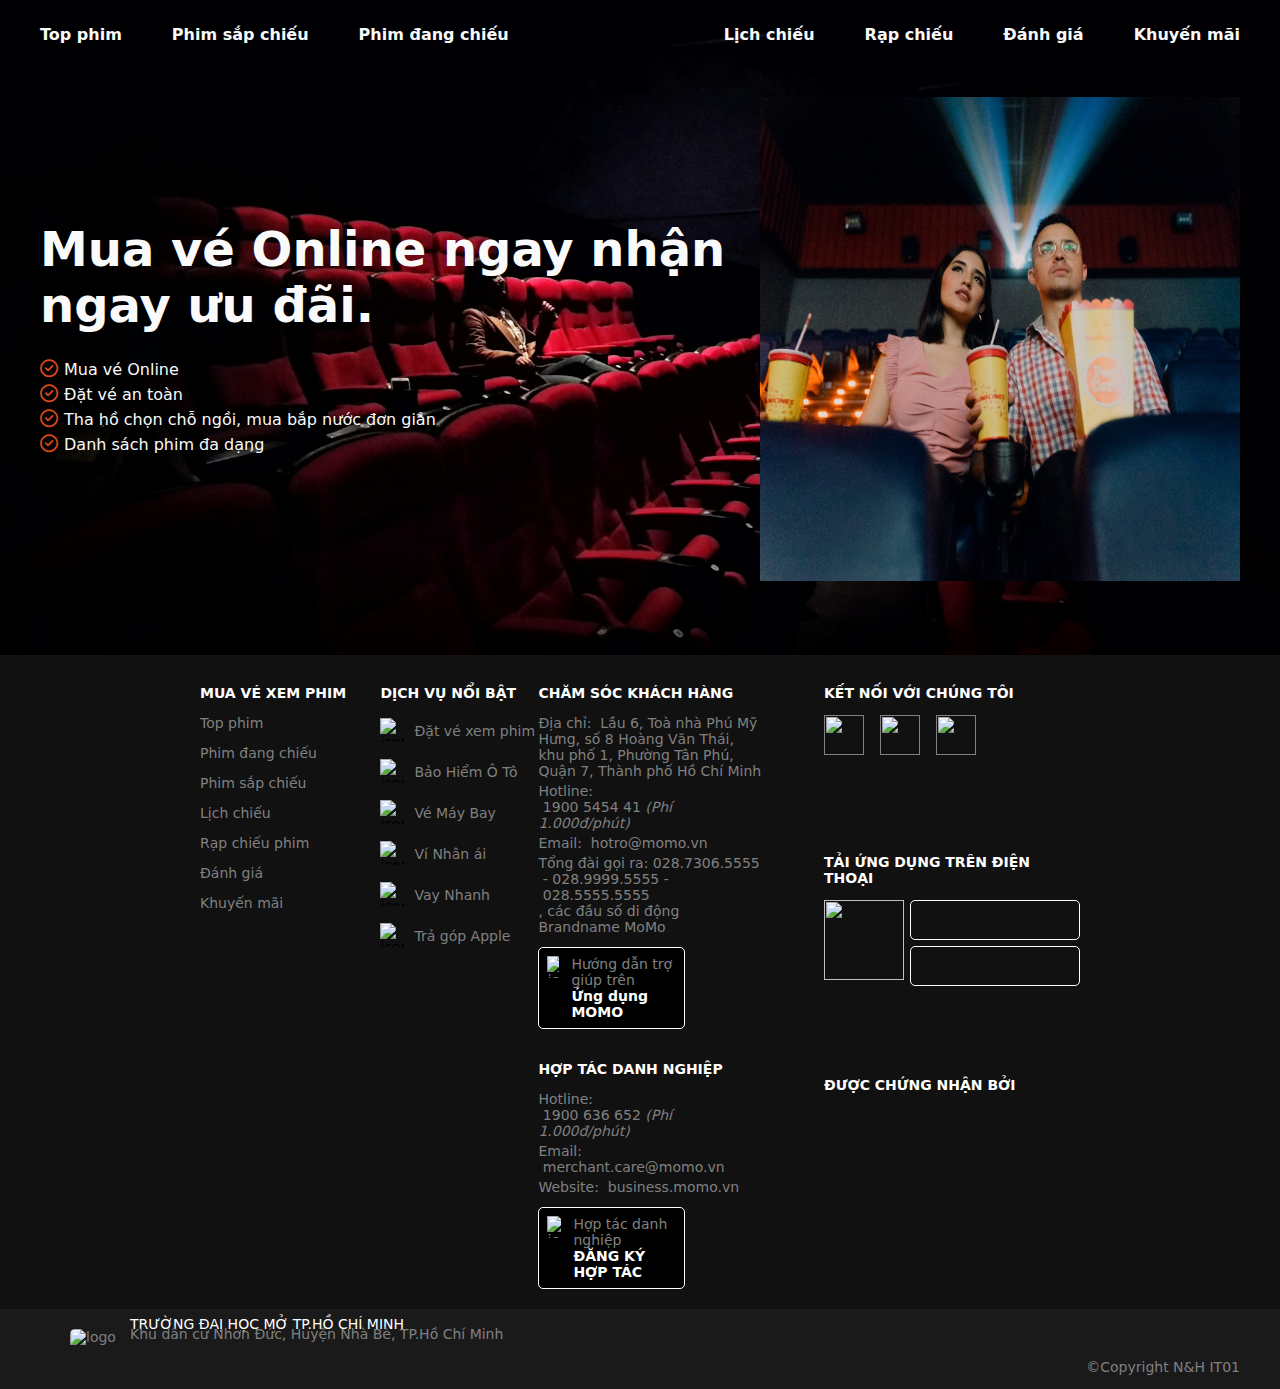
==== index.html @ 9ec4beb8 "footer_v 1.1" ====
<!DOCTYPE html>
<html lang="en">
<head>
    <meta charset="UTF-8">
    <meta name="viewport" content="width=device-width, initial-scale=1.0">
    <link rel="stylesheet" href="./assets/css/style.css">
    <link rel="stylesheet" href="https://cdnjs.cloudflare.com/ajax/libs/font-awesome/6.6.0/css/all.min.css">
    <title>Cinema</title>
</head>
<body>
    <header class="header" style="background-image: url(./assets/img/br_header.jpg);">
      <div class="gird">
        <nav class="header__nav">
            <div class="nav__element">
                <ul>
                    <li><a href="">Top phim</a></li>
                    <li><a href="">Phim sắp chiếu</a></li>
                    <li><a href="">Phim đang chiếu</a></li>
                </ul>
            </div>
            <div class="nav__element">
                <ul>
                    <li><a href="">Lịch chiếu</a></li>
                    <li><a href="">Rạp chiếu</a></li>
                    <li><a href="">Đánh giá</a></li>
                    <li><a href="">Khuyến mãi</a></li>
                </ul>
            </div>
          </nav>
          <div class="header__event" >
            <div class="event__infor">
                <h1>Mua vé Online ngay nhận ngay ưu đãi.</h1>
                <ul>
                    <li><i class="fa-regular fa-circle-check"></i>Mua vé Online</li>
                    <li><i class="fa-regular fa-circle-check"></i>Đặt vé an toàn</li>
                    <li><i class="fa-regular fa-circle-check"></i>Tha hồ chọn chỗ ngồi, mua bắp nước đơn giản</li>
                    <li><i class="fa-regular fa-circle-check"></i>Danh sách phim đa dạng</li>
                </ul>
            </div>
            <div class="event__slide">
                <img src="./assets/img/event_header.jpg" height="484px" alt="">
            </div>
          </div>
      </div>
    </header>
    <body>
    </body>
        <footer class="footer">
            <section class="footer__top">
                <div class="footer__table">
                    <div class="footer__table--list flex ">
                        <div class="footer__top--col_1 ">
                            <div>
                                    <b style="color:white;">MUA VÉ XEM PHIM</b>
                                    <a href="">Top phim</a>
                                    <a href="">Phim đang chiếu </a>
                                    <a href="">Phim sắp chiếu</a>
                                    <a href="">Lịch chiếu</a>
                                    <a href="">Rạp chiếu phim</a>
                                    <a href="">Đánh giá</a>
                                    <a href="">Khuyến mãi</a>    
                            </div>
                        </div>  
                        <div class="footer__top--col_2">    
                            <div>
                                <div>
                                   <b >DỊCH VỤ NỔI BẬT</b>
                                   <div class="flex">
                                        <img id="footer--img" src="image/camera-movie.png" alt="icon">
                                        <a href="index2.html">Đặt vé xem phim</a>
                                    </div>
                                   <div class="flex">
                                        <img id="footer--img" src="image/car.png" alt="icon">
                                        <a href="">Bảo Hiểm Ô Tô</a>
                                    </div>
                                   <div class="flex">
                                        <img id="footer--img" src="image/plane.png" alt="icon">
                                        <a href="">Vé Máy Bay</a>
                                    </div>
                                   <div class="flex">   
                                        <img id="footer--img" src="image/charity wallet.png" alt="icon">
                                        <a href="">Ví Nhân ái</a>
                                    </div>
                                   <div class="flex">
                                        <img id="footer--img" src="image/vay_nhanh.png" alt="icon">
                                        <a href="">Vay Nhanh</a>
                                    </div>
                                   <div class="flex">
                                        <img id="footer--img" src="image/apple_watch.png" alt="icon">
                                        <a href="">Trả góp Apple</a>
                                    </div>
                                </div>
                            </div>
                        </div>
                        <div class="footer__top--col_3 ">
                            <div class="col_3--section_top">
                                <b >CHĂM SÓC KHÁCH HÀNG  </b>
                                <div class="block">
                                    <span>Địa chỉ: </span>
                                    <span id="hover-text">&nbsp;Lầu 6, Toà nhà Phú Mỹ Hưng, số 8 Hoàng Văn Thái, khu phố 1, Phường Tân Phú, Quận 7, Thành phố Hồ Chí Minh</span>
                                </div>
                                <div class="flex flex-wrap">
                                    <span>Hotline: </span>
                                    <a href="">&nbsp;1900 5454 41 <i>(Phí 1.000đ/phút)</i></a>
                                </div>
                                <div class="flex flex-wrap">
                                    <span>Email:</span> 
                                    <a href="mailto:hotro@momo.vn"> &nbsp; hotro@momo.vn</a>
                                </div>
                                <div class="flex flex-wrap" >
                                    <span class="white-space">Tổng đài gọi ra:</span>
                                    <a href="tel:02873065555">&nbsp;028.7306.5555 </a>
                                    <span>&nbsp;-</span>
                                    <a href="tle:02899995555">&nbsp;028.9999.5555 </a>
                                    <span>&nbsp;-</span>              
                                    <a href="tle:02855555555">&nbsp;028.5555.5555 </a>
                                    <span>, các đầu số di động Brandname MoMo</span>
                    
                                </div>
                                <a href="">
                                    <div class="flex col_3--section--button">
                                        <img id="col_3--section_top--img" src="image/phone.jpg" alt="icon">
                                        <div class="flex-wrap button__text"> 
                                            <span>Hướng dẫn trợ giúp trên</span><br>
                                            <b>Ứng dụng MOMO</b>
                                        </div>
                                    </div>
                                </a>
                            </div>
                            <div class="col_3--section_down">
                                <b>HỢP TÁC DANH NGHIỆP</b>
                                <div class="flex flex-wrap first">
                                    <span>Hotline:</span>
                                    <a href="tle:1900 636 652">&nbsp;1900 636 652 <i>(Phí 1.000đ/phút)</i> </a>
                                </div>
                                <div class="flex flex-wrap">
                                    <span>Email: </span>
                                    <a href="mailto:merchant.care@momo.vn">&nbsp;merchant.care@momo.vn</a>
                                </div>
                                <div class="flex flex-wrap">
                                    <span>Website:</span>
                                    <a href="">&nbsp; business.momo.vn</a>
                                </div>
                                <a href="">
                                    <div  class="flex col_3--section--button">
                                        <img id="col_3--section_down--img" src="image/shake_hands.jpg" alt="icon">
                                            <div class="flex-wrap button__text"> 
                                                <span>Hợp tác danh nghiệp</span><br>
                                                <b>ĐĂNG KÝ HỢP TÁC</b>
                                            </div>
                                    </div>
                                </a>
                            </div>
                        </div>
                        <div class="footer__top--col_4">
                            <div>                     
                                <div class="col_4--section_top">
                                    <b >KẾT NỐI VỚI CHÚNG TÔI</b>
                                        <div class="flex flex-wrap">
                                            <a href="">
                                                <img src="image/facebook.svg" alt="">
                                            </a>
                                            <a href="">
                                                <img src="image/linkedin.svg" alt="">
                                            </a>
                                            <a href="">
                                                <img src="image/youtube.svg" alt="">
                                            </a>
        
                                        </div>
                                </div>
                                <div class="col_4--section_middle">
                                    <b>TẢI ỨNG DỤNG TRÊN ĐIỆN THOẠI</b>
                                    <div>
                                        <div class="flex">
                                            <img src="image/qr_momo.jpg" alt="">
                                            <div >
                                                <button class="bu" style=" background-image: url('https://homepage.momocdn.net/img/momo-upload-api-210724113855-637627235353131497.jpg') ;"></button>
                                                <button class="bu" style=" background-image: url('https://homepage.momocdn.net/img/momo-upload-api-210724113959-637627235994410679.jpg') ;"></button>
                                            </div>
                                        </div>
                                    </div>
                                </div>
                                <div class="col_4--section_down">
                                    <b>ĐƯỢC CHỨNG NHẬN BỞI</b>
                                    <div>
                                        <img src="image/chứng_nhận.png" alt="">
                                    </div>   
                                </div>
                            </div>
                        </div>
                    </div>
                </div>
            </section> 
            <section class="footer__down">
                <div class="flex gird">
                        <div class="flex footer__down--section-right">
                            <img src="image/LOGO ĐH MỞ.jpg" alt="logo">
                            <div id="footer__down--text">
                                <p style="color:white; list-style-type: none;">TRƯỜNG ĐAỊ HỌC MỞ TP.HỒ CHÍ MINH </p> 
                                <p>Khu dân cư Nhơn Đức, Huyện Nhà Bè, TP.Hồ Chí Minh</p>
                            </div>
                        </div>
                       <div class="footer__down--section-left">&copy;Copyright N&H IT01</div>
                </div>
            </section> 
            </footer>

</body>
</html>
---- assets/css/style.css ----
:root{
    --primary-color:#0b090d;
    --text-while:#fafafa;
    --text-black:#0b090d;
    --hover-color:#d94918;
}

*{
    padding: 0;
    margin: 0;
    box-sizing: border-box;
    font-family: ui-sans-serif,system-ui,sans-serif,Apple Color Emoji,Segoe UI Emoji,Segoe UI Symbol,Noto Color Emoji;
}

.gird{
    width: 1200px;
    max-width: 100%;
    margin: 0 auto;
}
/* Header */
.header {
    height: 655px;
    background-position: center; /* Center the image */
    background-repeat: no-repeat; /* Do not repeat the image */
    background-size: cover; /* Resize the background image to cover the entire container */
    color: var(--text-while);
}

.header__nav{
    justify-content: space-between;
    display: flex;
}

.nav__element > ul {
    list-style-type: none;
    display: flex;
}

.nav__element > ul a{
    text-decoration: none;
    color: var(--text-while);
    font-weight: 600;
    font-size: 16px;
    display: block;
    padding: 25px;
}
.nav__element:first-child li:first-child>a{
    padding-left: 0;
}

.nav__element:last-child li:last-child>a{
    padding-right: 0;
}

.nav__element a:hover{
    color: var(--hover-color);
}

.header__event{
    display: flex;

}

.event__infor{
    width: 60%;
    margin: auto 0;

}

.event__slide{
    width: 40%;
    margin: auto 0;

}

.event__slide img{
    width: 100%;
    margin-top: 28px;
}

.event__infor h1 {
   font-size: 48px;
   padding: 24px 0;
}

.event__infor li {
    list-style-type: none;
    padding: 3px 0;
}

.event__infor li >i {
    color: var(--hover-color);
    font-size: 18px;
    margin-right: 6px;
}

/*css footer*/
.gird{
    width:1200px;
    max-width: 100%;
    margin:0 auto;
}
.block{
    display:block;
}
.flex{
    display:flex;
}
.flex-wrap{
    flex-wrap: wrap;
}
.white-space{
    white-space:nowrap;
}
#hover-text:hover {
    color:white !important;
}
.footer {
    margin: 0px;
    padding: 0px; 
    font-size: 14px;
}

.footer b{
    color: white;
}
.footer .footer__top{
    background: rgb(17,17,17);
    margin:0px;
    padding: 30px 200px 20px 200px !important; 
}
footer a:hover {
    color:white !important ;
 }
footer .footer__table--list a {
    display:block;   
    color:gray;
    text-decoration: none;
}
footer .footer__table--list span {  
    color:gray;
}
.footer .footer__table--list  {
    justify-content: space-evenly;
   
}
/* CSS Cột 1 */
.footer .footer__table--list .footer__top--col_1{
    width: 80%;
}
.footer .footer__table--list .footer__top--col_1 a {
    padding-top: 14px;
}
/* CSS Cột 2 */
.footer .footer__table--list .footer__top--col_2{
    width: 70%;
}
.footer__top--col_2  div[class="flex"]{
    padding-top: 22px;
}
.footer .footer__table--list .footer__top--col_2 a {
    padding-left: 10px;
}
#footer--img{
    width:24px;
    height:24px;
    margin-top: -5px ; 
    
}
/* CSS Cột 3 */
.footer .footer__table--list .footer__top--col_3{
    width: 100%;
    position:relative;
}
.col_3--section_top .block{
    margin-top: 14px;
}
.col_3--section_top .flex{
    margin-top: 4px;
}
.col_3--section--button{
    border:1px solid white;
    border-radius: 5px;
    margin:12px 0px 0px 0px !important; 
    background: black;
    box-sizing:border-box ;
    position:relative;
    width: 65%;
}
#col_3--section_top--img{
    width:28px;
    height:37px;
    padding:8px 8px 7px 8px;
}
.col_3--section_down{
    margin-top:32px;
}
#col_3--section_down--img{
    width:30px;
    height:37px;
    padding:8px 8px 7px 8px;
}
.button__text{
    padding: 8px 8px 8px 4px;
}
.col_3--section_down .first {
    margin-top:14px !important;
}
.col_3--section_down .flex{
    margin-top:4px;
}
/* CSS Cột 4 */
.footer .footer__table--list .footer__top--col_4{
    width: 90%;
    margin-left: 60px;
    box-sizing: border-box;
    position:relative;
}
.col_4--section_top img{
    width:40px;
    height:40px;
    margin:14px 16px 14px 0px;
    padding: 0px;
}
.col_4--section_top a>img{
    justify-content: space-between;
}
.col_4--section_middle img{
    width:80px;
    height:80px;
}
.col_4--section_middle{
    margin-top:85px;
}
.col_4--section_middle>div{
    margin-top:14px;
}
.col_4--section_middle button{
    outline:none;
    padding:0px;
    background:rgb(17,17,17);
}
.col_4--section_middle button img{
    width:60px;
    position:relative;
}
.col_4--section_down{
    margin-top:85px;
}
.col_4--section_down img{
    margin-top: 14px;
}
/* CSS footer down*/
.footer .footer__down{
    background: rgb(26,26,26);
    margin-top:0px;
    padding: 0px; 
    color: gray;
    width:100%
}

.footer .footer__down img{
    width:50px; 
    height:50px; 
    border-radius: 10%;
    margin-top: 10px;
  
}
.footer__down--section-right{
    padding: 10px 0px 10px 30px;
}
.footer__down #footer__down--text{
   line-height: 10px;
   text-indent: 10px;
}
.footer__down > div {
    justify-content: space-between;
}
.footer__down--section-left{
    padding-top:50px; 
}



.bu{
    /* background-image: url('https://homepage.momocdn.net/img/momo-upload-api-210724113855-637627235353131497.jpg') ; */
    background-position: center center;
    border: 1px solid white;
    border-radius: 5px;
    background-size:cover;
    outline:none;
    margin:0px;
    height:40px; 
    width:170px;
    background-repeat:no-repeat;
    overflow:Visible;
    Background-origin: border-box;
    margin: 0px auto 6px 6px;
   
}
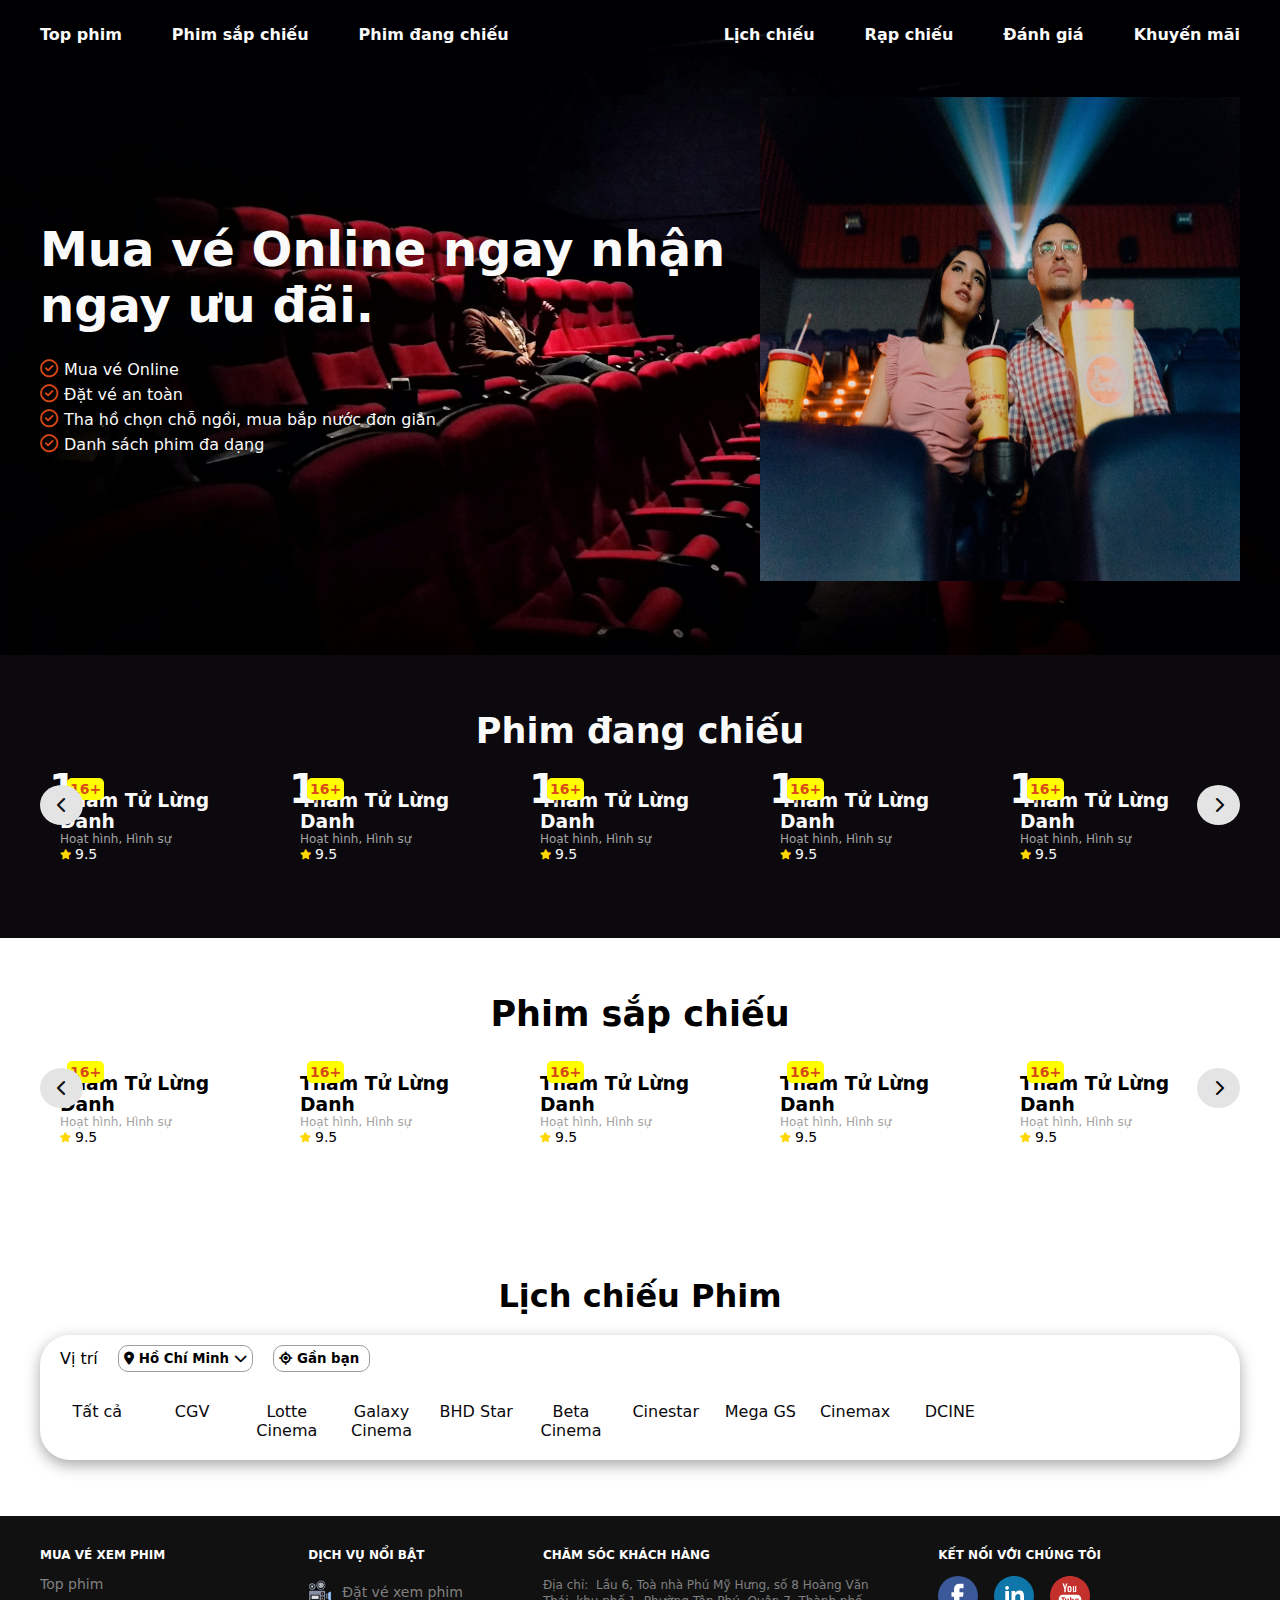
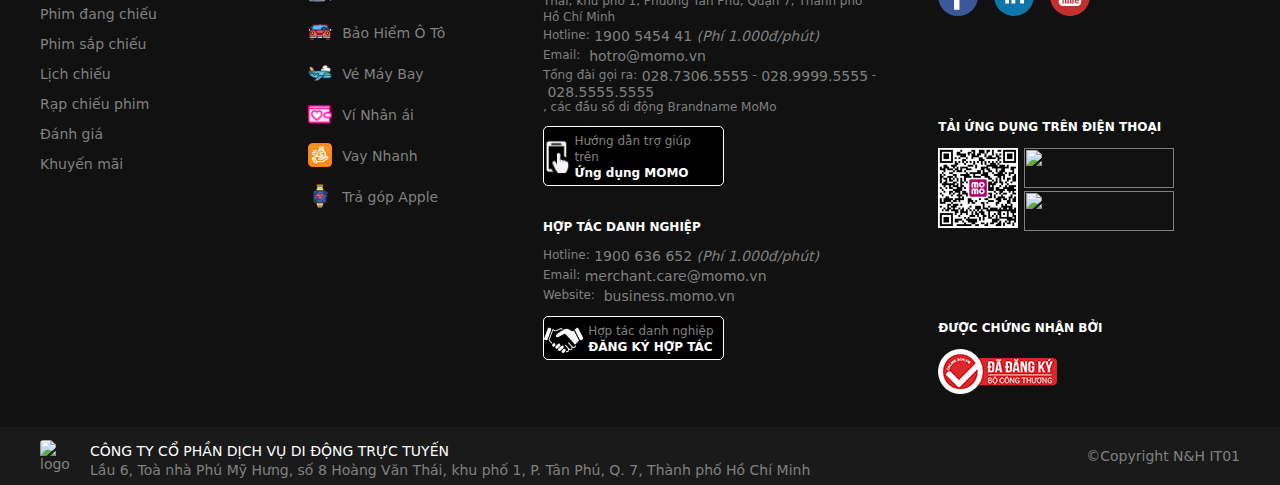
==== commit bacc638a: "v1.3" ====
--- a/index.html
+++ b/index.html
@@ -44,167 +44,406 @@
       </div>
     </header>
     <body>
+        <!-- Movie__Show -->
+        <div class="movieshow">
+            <div class="movieshow__base gird">
+                <h2>Phim đang chiếu</h2>
+                <div class="movies__show flex">
+                    <div class="control prev"><i class="fa-solid fa-chevron-left"></i></div>
+                    <div class="control next"><i class="fa-solid fa-chevron-right"></i></div>
+                    <div class="movies">
+                        <div>
+                            <div class="img__movies"><img src="./assets/img/100409012704431103-conan.jpg" alt=""></div>
+                            <h1 class="rank">1</h1>
+                            <div class="old">16+</div>
+                            <h3>Thám Tử Lừng Danh</h3>
+                            <p>Hoạt hình, Hình sự</p>
+                            <div class="score flex">
+                                <i class="fa-solid fa-star"></i>
+                                <div>9.5</div>
+                            </div>
+                        </div>
+                    </div>
+                    <div class="movies">
+                        <div>
+                            <div class="img__movies"><img src="./assets/img/100409012704431103-conan.jpg" alt=""></div>
+                            <h1 class="rank">1</h1>
+                            <div class="old">16+</div>
+                            <h3>Thám Tử Lừng Danh</h3>
+                            <p>Hoạt hình, Hình sự</p>
+                            <div class="score flex">
+                                <i class="fa-solid fa-star"></i>
+                                <div>9.5</div>
+                            </div>
+                        </div>
+                    </div>
+                    <div class="movies">
+                        <div>
+                            <div class="img__movies"><img src="./assets/img/100409012704431103-conan.jpg" alt=""></div>
+                            <h1 class="rank">1</h1>
+                            <div class="old">16+</div>
+                            <h3>Thám Tử Lừng Danh</h3>
+                            <p>Hoạt hình, Hình sự</p>
+                            <div class="score flex">
+                                <i class="fa-solid fa-star"></i>
+                                <div>9.5</div>
+                            </div>
+                        </div>
+                    </div>
+                    <div class="movies">
+                        <div>
+                            <div class="img__movies"><img src="./assets/img/100409012704431103-conan.jpg" alt=""></div>
+                            <h1 class="rank">1</h1>
+                            <div class="old">16+</div>
+                            <h3>Thám Tử Lừng Danh</h3>
+                            <p>Hoạt hình, Hình sự</p>
+                            <div class="score flex">
+                                <i class="fa-solid fa-star"></i>
+                                <div>9.5</div>
+                            </div>
+                        </div>
+                    </div>
+                    <div class="movies">
+                        <div>
+                            <div class="img__movies"><img src="./assets/img/100409012704431103-conan.jpg" alt=""></div>
+                            <h1 class="rank">1</h1>
+                            <div class="old">16+</div>
+                            <h3>Thám Tử Lừng Danh</h3>
+                            <p>Hoạt hình, Hình sự</p>
+                            <div class="score flex">
+                                <i class="fa-solid fa-star"></i>
+                                <div>9.5</div>
+                            </div>
+                        </div>
+                    </div>
+                </div>
+            </div>
+        </div>
+        <!-- Upcoming__movie -->
+        <div class="upmovie">
+            <div class="movieshow__base gird">
+                <h2>Phim sắp chiếu</h2>
+                <div class="movies__show flex">
+                    <div class="control prev"><i class="fa-solid fa-chevron-left"></i></div>
+                    <div class="control next"><i class="fa-solid fa-chevron-right"></i></div>
+                    <div class="movies">
+                        <div>
+                            <div class="img__movies"><img src="./assets/img/100409012704431103-conan.jpg" alt=""></div>
+                            <!-- <h1 class="rank">1</h1> -->
+                            <div class="old">16+</div>
+                            <h3>Thám Tử Lừng Danh</h3>
+                            <p>Hoạt hình, Hình sự</p>
+                            <div class="score flex">
+                                <i class="fa-solid fa-star"></i>
+                                <div>9.5</div>
+                            </div>
+                        </div>
+                    </div>
+                    <div class="movies">
+                        <div>
+                            <div class="img__movies"><img src="./assets/img/100409012704431103-conan.jpg" alt=""></div>
+                            <!-- <h1 class="rank">1</h1> -->
+                            <div class="old">16+</div>
+                            <h3>Thám Tử Lừng Danh</h3>
+                            <p>Hoạt hình, Hình sự</p>
+                            <div class="score flex">
+                                <i class="fa-solid fa-star"></i>
+                                <div>9.5</div>
+                            </div>
+                        </div>
+                    </div>
+                    <div class="movies">
+                        <div>
+                            <div class="img__movies"><img src="./assets/img/100409012704431103-conan.jpg" alt=""></div>
+                            <!-- <h1 class="rank">1</h1> -->
+                            <div class="old">16+</div>
+                            <h3>Thám Tử Lừng Danh</h3>
+                            <p>Hoạt hình, Hình sự</p>
+                            <div class="score flex">
+                                <i class="fa-solid fa-star"></i>
+                                <div>9.5</div>
+                            </div>
+                        </div>
+                    </div>
+                    <div class="movies">
+                        <div>
+                            <div class="img__movies"><img src="./assets/img/100409012704431103-conan.jpg" alt=""></div>
+                            <!-- <h1 class="rank">1</h1> -->
+                            <div class="old">16+</div>
+                            <h3>Thám Tử Lừng Danh</h3>
+                            <p>Hoạt hình, Hình sự</p>
+                            <div class="score flex">
+                                <i class="fa-solid fa-star"></i>
+                                <div>9.5</div>
+                            </div>
+                        </div>
+                    </div>
+                    <div class="movies">
+                        <div>
+                            <div class="img__movies"><img src="./assets/img/100409012704431103-conan.jpg" alt=""></div>
+                            <!-- <h1 class="rank">1</h1> -->
+                            <div class="old">16+</div>
+                            <h3>Thám Tử Lừng Danh</h3>
+                            <p>Hoạt hình, Hình sự</p>
+                            <div class="score flex">
+                                <i class="fa-solid fa-star"></i>
+                                <div>9.5</div>
+                            </div>
+                        </div>
+                    </div>
+                </div>
+            </div>
+        </div>
+        <!--Movie__schedule-->
+        <div class="movie__schedule ">
+            <h1>Lịch chiếu Phim</h1>
+           <div class="movie__schedulebase gird">
+                <div class="nav__schedule">
+                    <div class="nav__location flex">
+                        <div class="index">Vị trí</div>
+                        <button class="location hover__btn flex">
+                            <i class="fa-solid fa-location-dot"></i>
+                            <p>Hồ Chí Minh</p>
+                            <i class="fa-solid fa-chevron-down"></i>
+                        </button>
+                        <button class="near hover__btn flex">
+                            <i class="fa-solid fa-location-crosshairs"></i>
+                            <p>Gần bạn</p>
+                        </button>
+                    </div>
+                    <div class="list__cinemas flex">
+                        <ul class="cinemas flex">
+                            <li class="cinema"><a href="">
+                                <div class="logo__cinema">
+                                    <img src="https://homepage.momocdn.net/next-js/_next/static/public/cinema/dexuat-icon.svg" alt="">
+                                </div>
+                                <p>Tất cả</p>
+                            </a></li>
+                            <li class="cinema"><a href="">
+                                <div class="logo__cinema">
+                                    <img src="https://homepage.momocdn.net/placebrand/s/momo-upload-api-190709165424-636982880641515855.jpg" alt="">
+                                </div>
+                                <p>CGV</p>
+                            </a></li>
+                            <li class="cinema"><a href="">
+                                <div class="logo__cinema">
+                                    <img src="https://homepage.momocdn.net/blogscontents/momo-upload-api-210604170617-637584231772974269.png" alt="">
+                                </div>
+                                <p>Lotte Cinema</p>
+                            </a></li>
+                            <li class="cinema"><a href="">
+                                <div class="logo__cinema">
+                                    <img src="https://homepage.momocdn.net/cinema/momo-upload-api-211123095138-637732578984425272.png" alt="">
+                                </div>
+                                <P>Galaxy Cinema</P>
+                            </a></li>
+                            <li class="cinema"><a href="">
+                                <div class="logo__cinema">
+                                    <img src="https://homepage.momocdn.net/blogscontents/momo-upload-api-210604170453-637584230934981809.png" alt="">
+                                </div>
+                                <P>BHD Star</P>
+                            </a></li>
+                            <li class="cinema"><a href="">
+                                <div class="logo__cinema">
+                                    <img src="https://homepage.momocdn.net/cinema/momo-upload-api-210813104719-637644484394328824.png" alt="">
+                                </div>
+                                <p>Beta Cinema</p>
+                            </a></li>
+                            <li class="cinema"><a href="">
+                                <div class="logo__cinema">
+                                    <img src="https://homepage.momocdn.net/blogscontents/momo-upload-api-210604170530-637584231309495829.png" alt="">
+                                </div>
+                                <p>Cinestar</p>
+                            </a></li>
+                            <li class="cinema"><a href="">
+                                <div class="logo__cinema">
+                                    <img src="https://homepage.momocdn.net/blogscontents/momo-upload-api-210604170511-637584231119272266.png" alt="">
+                                </div>
+                                <p>Mega GS</p>
+                            </a></li>
+                            <li class="cinema"><a href="">
+                                <div class="logo__cinema">
+                                    <img src="https://homepage.momocdn.net/cinema/momo-upload-api-221108100132-638034984925107129.png" alt="">
+                                </div>
+                                <p>Cinemax</p>
+                            </a></li>
+                            <li class="cinema"><a href="">
+                                <div class="logo__cinema">
+                                    <img src="https://img.mservice.io/momo_app_v2/new_version/img/THAO.MAI/DcineLogo.png" alt="">
+                                </div>
+                                <p>DCINE</p>
+                            </a></li>
+                        </ul>
+                    </div>
+                </div>
+           </div>
+        </div>
     </body>
-        <footer class="footer">
-            <section class="footer__top">
-                <div class="footer__table">
-                    <div class="footer__table--list flex ">
-                        <div class="footer__top--col_1 ">
+    <footer class="footer">
+       <div>
+        <section class="footer__top gird">
+            <div class="footer__table">
+                <div class="footer__table--list flex ">
+                    <div class="footer__top--col_1 ">
+                        <div>
+                                <b style="color:white;">MUA VÉ XEM PHIM</b>
+                                <a href="">Top phim</a>
+                                <a href="">Phim đang chiếu </a>
+                                <a href="">Phim sắp chiếu</a>
+                                <a href="">Lịch chiếu</a>
+                                <a href="">Rạp chiếu phim</a>
+                                <a href="">Đánh giá</a>
+                                <a href="">Khuyến mãi</a>    
+                        </div>
+                    </div>  
+                    <div class="footer__top--col_2">    
+                        <div>
                             <div>
-                                    <b style="color:white;">MUA VÉ XEM PHIM</b>
-                                    <a href="">Top phim</a>
-                                    <a href="">Phim đang chiếu </a>
-                                    <a href="">Phim sắp chiếu</a>
-                                    <a href="">Lịch chiếu</a>
-                                    <a href="">Rạp chiếu phim</a>
-                                    <a href="">Đánh giá</a>
-                                    <a href="">Khuyến mãi</a>    
-                            </div>
-                        </div>  
-                        <div class="footer__top--col_2">    
-                            <div>
+                                <b >DỊCH VỤ NỔI BẬT</b>
+                                <div class="flex">
+                                    <img id="footer--img" src="./assets/img/camera-movie.png" alt="icon">
+                                    <a href="index2.html">Đặt vé xem phim</a>
+                                </div>
+                                <div class="flex">
+                                    <img id="footer--img" src="./assets/img/car.png" alt="icon">
+                                    <a href="">Bảo Hiểm Ô Tô</a>
+                                </div>
+                                <div class="flex">
+                                    <img id="footer--img" src="./assets/img/plane.png" alt="icon">
+                                    <a href="">Vé Máy Bay</a>
+                                </div>
+                                <div class="flex">   
+                                    <img id="footer--img" src="./assets/img/charity wallet.png" alt="icon">
+                                    <a href="">Ví Nhân ái</a>
+                                </div>
+                                <div class="flex">
+                                    <img id="footer--img" src="./assets/img/vay_nhanh.png" alt="icon">
+                                    <a href="">Vay Nhanh</a>
+                                </div>
+                                <div class="flex">
+                                    <img id="footer--img" src="./assets/img/apple_watch.png" alt="icon">
+                                    <a href="">Trả góp Apple</a>
+                                </div>
+                            </div>
+                        </div>
+                    </div>
+                    <div class="footer__top--col_3 ">
+                        <div class="col_3--section_top">
+                            <b >CHĂM SÓC KHÁCH HÀNG  </b>
+                            <div class="block">
+                                <span>Địa chỉ: </span>
+                                <span id="hover-text">&nbsp;Lầu 6, Toà nhà Phú Mỹ Hưng, số 8 Hoàng Văn Thái, khu phố 1, Phường Tân Phú, Quận 7, Thành phố Hồ Chí Minh</span>
+                            </div>
+                            <div class="flex flex-wrap">
+                                <span>Hotline: </span>
+                                <a href="">&nbsp;1900 5454 41 <i>(Phí 1.000đ/phút)</i></a>
+                            </div>
+                            <div class="flex flex-wrap">
+                                <span>Email:</span> 
+                                <a href="mailto:hotro@momo.vn"> &nbsp; hotro@momo.vn</a>
+                            </div>
+                            <div class="flex flex-wrap" >
+                                <span class="white-space">Tổng đài gọi ra:</span>
+                                <a href="tel:02873065555">&nbsp;028.7306.5555 </a>
+                                <span>&nbsp;-</span>
+                                <a href="tle:02899995555">&nbsp;028.9999.5555 </a>
+                                <span>&nbsp;-</span>              
+                                <a href="tle:02855555555">&nbsp;028.5555.5555 </a>
+                                <span>, các đầu số di động Brandname MoMo</span>
+                
+                            </div>
+                            <a href="">
+                                <div class="flex col_3--section--button">
+                                    <img id="col_3--section_top--img" src="./assets/img/phone.jpg" alt="icon">
+                                    <div class="flex-wrap button__text"> 
+                                        <span>Hướng dẫn trợ giúp trên</span><br>
+                                        <b>Ứng dụng MOMO</b>
+                                    </div>
+                                </div>
+                            </a>
+                        </div>
+                        <div class="col_3--section_down">
+                            <b>HỢP TÁC DANH NGHIỆP</b>
+                            <div class="flex flex-wrap first">
+                                <span>Hotline:</span>
+                                <a href="tle:1900 636 652">&nbsp;1900 636 652 <i>(Phí 1.000đ/phút)</i> </a>
+                            </div>
+                            <div class="flex flex-wrap">
+                                <span>Email: </span>
+                                <a href="mailto:merchant.care@momo.vn">&nbsp;merchant.care@momo.vn</a>
+                            </div>
+                            <div class="flex flex-wrap">
+                                <span>Website:</span>
+                                <a href="">&nbsp; business.momo.vn</a>
+                            </div>
+                            <a href="">
+                                <div  class="flex col_3--section--button">
+                                    <img id="col_3--section_down--img" src="./assets/img/shake_hands.jpg" alt="icon">
+                                    <div class="flex-wrap button__text"> 
+                                        <span>Hợp tác danh nghiệp</span><br>
+                                        <b>ĐĂNG KÝ HỢP TÁC</b>
+                                    </div>
+                                </div>
+                            </a>
+                        </div>
+                    </div>
+                    <div class="footer__top--col_4">
+                        <div>                     
+                            <div class="col_4--section_top">
+                                <b >KẾT NỐI VỚI CHÚNG TÔI</b>
+                                    <div class="flex flex-wrap">
+                                        <a href="">
+                                            <img src="./assets/img/facebook.svg" alt="">
+                                        </a>
+                                        <a href="">
+                                            <img src="./assets/img/linkedin.svg" alt="">
+                                        </a>
+                                        <a href="">
+                                            <img src="./assets/img/youtube.svg" alt="">
+                                        </a>
+    
+                                    </div>
+                            </div>
+                            <div class="col_4--section_middle">
+                                <b>TẢI ỨNG DỤNG TRÊN ĐIỆN THOẠI</b>
                                 <div>
-                                   <b >DỊCH VỤ NỔI BẬT</b>
-                                   <div class="flex">
-                                        <img id="footer--img" src="image/camera-movie.png" alt="icon">
-                                        <a href="index2.html">Đặt vé xem phim</a>
-                                    </div>
-                                   <div class="flex">
-                                        <img id="footer--img" src="image/car.png" alt="icon">
-                                        <a href="">Bảo Hiểm Ô Tô</a>
-                                    </div>
-                                   <div class="flex">
-                                        <img id="footer--img" src="image/plane.png" alt="icon">
-                                        <a href="">Vé Máy Bay</a>
-                                    </div>
-                                   <div class="flex">   
-                                        <img id="footer--img" src="image/charity wallet.png" alt="icon">
-                                        <a href="">Ví Nhân ái</a>
-                                    </div>
-                                   <div class="flex">
-                                        <img id="footer--img" src="image/vay_nhanh.png" alt="icon">
-                                        <a href="">Vay Nhanh</a>
-                                    </div>
-                                   <div class="flex">
-                                        <img id="footer--img" src="image/apple_watch.png" alt="icon">
-                                        <a href="">Trả góp Apple</a>
-                                    </div>
-                                </div>
-                            </div>
-                        </div>
-                        <div class="footer__top--col_3 ">
-                            <div class="col_3--section_top">
-                                <b >CHĂM SÓC KHÁCH HÀNG  </b>
-                                <div class="block">
-                                    <span>Địa chỉ: </span>
-                                    <span id="hover-text">&nbsp;Lầu 6, Toà nhà Phú Mỹ Hưng, số 8 Hoàng Văn Thái, khu phố 1, Phường Tân Phú, Quận 7, Thành phố Hồ Chí Minh</span>
-                                </div>
-                                <div class="flex flex-wrap">
-                                    <span>Hotline: </span>
-                                    <a href="">&nbsp;1900 5454 41 <i>(Phí 1.000đ/phút)</i></a>
-                                </div>
-                                <div class="flex flex-wrap">
-                                    <span>Email:</span> 
-                                    <a href="mailto:hotro@momo.vn"> &nbsp; hotro@momo.vn</a>
-                                </div>
-                                <div class="flex flex-wrap" >
-                                    <span class="white-space">Tổng đài gọi ra:</span>
-                                    <a href="tel:02873065555">&nbsp;028.7306.5555 </a>
-                                    <span>&nbsp;-</span>
-                                    <a href="tle:02899995555">&nbsp;028.9999.5555 </a>
-                                    <span>&nbsp;-</span>              
-                                    <a href="tle:02855555555">&nbsp;028.5555.5555 </a>
-                                    <span>, các đầu số di động Brandname MoMo</span>
-                    
-                                </div>
-                                <a href="">
-                                    <div class="flex col_3--section--button">
-                                        <img id="col_3--section_top--img" src="image/phone.jpg" alt="icon">
-                                        <div class="flex-wrap button__text"> 
-                                            <span>Hướng dẫn trợ giúp trên</span><br>
-                                            <b>Ứng dụng MOMO</b>
+                                    <div class="flex">
+                                        <img src="./assets/img/qr_momo.jpg" alt="">
+                                        <div class="middle__button">
+                                            <a href="">
+                                                <img src="https://homepage.momocdn.net/img/momo-upload-api-210724113855-637627235353131497.jpg" alt="">
+                                            </a>
+                                            <a href="">
+                                                <img src="https://homepage.momocdn.net/img/momo-upload-api-210724113959-637627235994410679.jpg" alt="">
+                                            </a>
                                         </div>
                                     </div>
-                                </a>
-                            </div>
-                            <div class="col_3--section_down">
-                                <b>HỢP TÁC DANH NGHIỆP</b>
-                                <div class="flex flex-wrap first">
-                                    <span>Hotline:</span>
-                                    <a href="tle:1900 636 652">&nbsp;1900 636 652 <i>(Phí 1.000đ/phút)</i> </a>
-                                </div>
-                                <div class="flex flex-wrap">
-                                    <span>Email: </span>
-                                    <a href="mailto:merchant.care@momo.vn">&nbsp;merchant.care@momo.vn</a>
-                                </div>
-                                <div class="flex flex-wrap">
-                                    <span>Website:</span>
-                                    <a href="">&nbsp; business.momo.vn</a>
-                                </div>
-                                <a href="">
-                                    <div  class="flex col_3--section--button">
-                                        <img id="col_3--section_down--img" src="image/shake_hands.jpg" alt="icon">
-                                            <div class="flex-wrap button__text"> 
-                                                <span>Hợp tác danh nghiệp</span><br>
-                                                <b>ĐĂNG KÝ HỢP TÁC</b>
-                                            </div>
-                                    </div>
-                                </a>
-                            </div>
-                        </div>
-                        <div class="footer__top--col_4">
-                            <div>                     
-                                <div class="col_4--section_top">
-                                    <b >KẾT NỐI VỚI CHÚNG TÔI</b>
-                                        <div class="flex flex-wrap">
-                                            <a href="">
-                                                <img src="image/facebook.svg" alt="">
-                                            </a>
-                                            <a href="">
-                                                <img src="image/linkedin.svg" alt="">
-                                            </a>
-                                            <a href="">
-                                                <img src="image/youtube.svg" alt="">
-                                            </a>
-        
-                                        </div>
-                                </div>
-                                <div class="col_4--section_middle">
-                                    <b>TẢI ỨNG DỤNG TRÊN ĐIỆN THOẠI</b>
-                                    <div>
-                                        <div class="flex">
-                                            <img src="image/qr_momo.jpg" alt="">
-                                            <div >
-                                                <button class="bu" style=" background-image: url('https://homepage.momocdn.net/img/momo-upload-api-210724113855-637627235353131497.jpg') ;"></button>
-                                                <button class="bu" style=" background-image: url('https://homepage.momocdn.net/img/momo-upload-api-210724113959-637627235994410679.jpg') ;"></button>
-                                            </div>
-                                        </div>
-                                    </div>
-                                </div>
-                                <div class="col_4--section_down">
-                                    <b>ĐƯỢC CHỨNG NHẬN BỞI</b>
-                                    <div>
-                                        <img src="image/chứng_nhận.png" alt="">
-                                    </div>   
-                                </div>
+                                </div>
+                            </div>
+                            <div class="col_4--section_down">
+                                <b>ĐƯỢC CHỨNG NHẬN BỞI</b>
+                                <div>
+                                    <img src="./assets/img/chứng_nhận.png" alt="">
+                                </div>   
                             </div>
                         </div>
                     </div>
                 </div>
-            </section> 
-            <section class="footer__down">
-                <div class="flex gird">
-                        <div class="flex footer__down--section-right">
-                            <img src="image/LOGO ĐH MỞ.jpg" alt="logo">
-                            <div id="footer__down--text">
-                                <p style="color:white; list-style-type: none;">TRƯỜNG ĐAỊ HỌC MỞ TP.HỒ CHÍ MINH </p> 
-                                <p>Khu dân cư Nhơn Đức, Huyện Nhà Bè, TP.Hồ Chí Minh</p>
-                            </div>
-                        </div>
-                       <div class="footer__down--section-left">&copy;Copyright N&H IT01</div>
-                </div>
-            </section> 
-            </footer>
-
+            </div>
+        </section> 
+        <section class="footer__down">
+            <div class="flex gird">
+                    <div class="flex footer__down--section-right">
+                        <img src="https://homepage.momocdn.net/placebrand/s/momo-upload-api-190709165424-636982880641515855.jpg" alt="logo">
+                        <div id="footer__down--text">
+                            <p style="color:white; list-style-type: none;">CÔNG TY CỔ PHẦN DỊCH VỤ DI ĐỘNG TRỰC TUYẾN</p> 
+                            <p>Lầu 6, Toà nhà Phú Mỹ Hưng, số 8 Hoàng Văn Thái, khu phố 1, P. Tân Phú, Q. 7, Thành phố Hồ Chí Minh </p>
+                        </div>
+                    </div>
+                    <div class="footer__down--section-left">&copy;Copyright N&H IT01</div>
+            </div>
+        </section> 
+       </div>
+    </footer>
 </body>
 </html>--- a/assets/css/style.css
+++ b/assets/css/style.css
@@ -3,6 +3,7 @@
     --text-while:#fafafa;
     --text-black:#0b090d;
     --hover-color:#d94918;
+    --hover1-color:#d9643d;
 }
 
 *{
@@ -93,13 +94,203 @@
     font-size: 18px;
     margin-right: 6px;
 }
+/* BODY */
+
+
+/* movie show */
+.movieshow{
+    background-color: var(--primary-color);
+    color: var(--text-while);
+}
+
+.movieshow__base{
+    padding: 56px 0;
+    position: relative;
+}
+
+.movieshow__base > h2 {
+    text-align: center;
+    font-size: 35px;
+}
+
+.control {
+    width: 43px;
+    height: 40px;
+    background-color: rgb(228, 228, 228);
+    color: var(--text-black);
+    border-radius: 50%;
+    display: flex;
+    align-items: center;
+    justify-content: center;
+    font-weight: 500;
+    z-index: 100;
+}
+
+.control:hover{
+    opacity: 0.9;
+}
+
+.control.next{
+    position: absolute;
+    right: 0px;
+    top: 46%;
+}
+
+.control.prev{
+    position: absolute;
+    left: 0px;
+    top: 46%;
+}
+
+
+.movies{
+    width: 20%;
+    box-sizing: border-box;
+}
+
+.movies > div {
+    padding: 20px;
+    position: relative;
+}
+
+.img__movies{
+    border-radius: 10px;
+}
+
+.movies img {
+    width: 100%;
+    border-radius: 10px;
+}
+
+.movies .rank{
+    position: absolute;
+    bottom: 70px;
+    left: 9px;
+    font-size: 40px;
+    text-shadow: 2px 0px 2px #000;
+}
+
+.movies .old {
+    min-width: 20px;
+    background-color: yellow;
+    border-radius: 5px;
+    position: absolute;
+    top: 27px;
+    left: 27px;
+    color: var(--hover-color);
+    font-size: 14px;
+    font-weight: 600;
+    padding: 3px;
+}
+
+.movies p{
+    font-weight: 300;
+    font-size: 12px;
+    color: rgba(163, 163, 163, 1)
+}
+
+.movies .score{
+    align-items: center;
+}
+.movies .score i{
+    color: gold;
+    font-size: 10px;
+    padding-right: 4px;
+}
+
+.movies .score div{
+   font-weight: 200;
+   font-size: 14px;
+}
+
+/* upcoming movie*/
+
+.nav__location{
+    align-items: center;
+}
+
+.nav__location .index,.location,.near{
+    margin: 10px;
+}
+
+.nav__location .index{
+    margin-left: 20px;
+}
+
+.nav__location .location,.near{
+    padding: 5px;
+    background-color: #ffffff;
+    border: 0.2px solid rgb(158, 158, 158);
+    align-items: center;
+    justify-content: center;
+    border-radius: 10px;
+    font-weight: 650;
+}
+
+.nav__location .location p,.near p {
+    padding: 0 5px;
+}
+
+.hover__btn:hover{
+    background-color: #d3d3d3;
+}
+
+/* Movie__schedule */
+.movie__schedule{
+    padding: 56px 0;
+}
+
+.movie__schedule > h1 {
+    text-align: center;
+    padding-bottom: 20px;
+}
+/* Movie__schedule__ nav-location*/
+
+
+
+/* Movie__schedule__ nav-list__cinemas*/
+.movie__schedulebase{
+    box-shadow: rgba(0, 0, 0, 0.35) 0px 5px 15px;
+    border-radius: 30px;
+}
+
+.cinemas{
+    /* width: 100%; */
+    padding: 10px;
+}
+
+.list__cinemas .cinema{
+    width: 10%;
+    padding: 10px;
+    list-style-type: none;
+}
+
+.list__cinemas .cinema a{
+    text-decoration: none;
+    color: var(--text-black);
+}
+
+.list__cinemas .cinema p{
+   text-align: center;
+}
+
+.list__cinemas .cinema .logo__cinema{
+    /* background: red; */
+    border-radius: 10px;
+    box-shadow: rgba(0, 0, 0, 0.24) 0px 3px 8px;
+}
+
+.list__cinemas .cinema img {
+    width: 80%;
+    display: block;
+    margin-left: auto;
+    margin-right: auto;
+    border-radius: 10px;
+
+}
+
 
 /*css footer*/
-.gird{
-    width:1200px;
-    max-width: 100%;
-    margin:0 auto;
-}
 .block{
     display:block;
 }
@@ -115,19 +306,19 @@
 #hover-text:hover {
     color:white !important;
 }
-.footer {
+.footer > div{
     margin: 0px;
     padding: 0px; 
     font-size: 14px;
+    background: rgb(17,17,17);
 }
 
 .footer b{
     color: white;
+    font-size: 12px;
 }
 .footer .footer__top{
-    background: rgb(17,17,17);
-    margin:0px;
-    padding: 30px 200px 20px 200px !important; 
+    padding: 30px 0 30px 0;
 }
 footer a:hover {
     color:white !important ;
@@ -139,6 +330,7 @@
 }
 footer .footer__table--list span {  
     color:gray;
+    font-size: 12px;
 }
 .footer .footer__table--list  {
     justify-content: space-evenly;
@@ -185,23 +377,20 @@
     background: black;
     box-sizing:border-box ;
     position:relative;
-    width: 65%;
+    width: 54%;
+    align-items: center;
 }
 #col_3--section_top--img{
-    width:28px;
-    height:37px;
-    padding:8px 8px 7px 8px;
+    height:35px;
 }
 .col_3--section_down{
     margin-top:32px;
 }
 #col_3--section_down--img{
-    width:30px;
-    height:37px;
-    padding:8px 8px 7px 8px;
+    height:35px;
 }
 .button__text{
-    padding: 8px 8px 8px 4px;
+    padding: 5px;
 }
 .col_3--section_down .first {
     margin-top:14px !important;
@@ -235,14 +424,12 @@
 .col_4--section_middle>div{
     margin-top:14px;
 }
-.col_4--section_middle button{
-    outline:none;
-    padding:0px;
-    background:rgb(17,17,17);
-}
-.col_4--section_middle button img{
-    width:60px;
-    position:relative;
+.col_4--section_middle .middle__button img{
+    width:150px;
+    height:40px;
+    margin: 0px 0px 0px 6px;
+    Background-origin: border-box;
+    background-size:cover;
 }
 .col_4--section_down{
     margin-top:85px;
@@ -253,48 +440,33 @@
 /* CSS footer down*/
 .footer .footer__down{
     background: rgb(26,26,26);
-    margin-top:0px;
-    padding: 0px; 
+    padding: 10px 0;
+    /* margin-top:0px;
+    padding: 0px;  */
     color: gray;
-    width:100%
+    width:100%;
 }
 
 .footer .footer__down img{
-    width:50px; 
-    height:50px; 
+    width:40px; 
     border-radius: 10%;
-    margin-top: 10px;
-  
 }
 .footer__down--section-right{
-    padding: 10px 0px 10px 30px;
+    align-items: center;
+    justify-content: center;
 }
 .footer__down #footer__down--text{
    line-height: 10px;
    text-indent: 10px;
 }
+
+#footer__down--text p{
+    padding-top: 9px;
+ }
+
 .footer__down > div {
     justify-content: space-between;
 }
 .footer__down--section-left{
-    padding-top:50px; 
-}
-
-
-
-.bu{
-    /* background-image: url('https://homepage.momocdn.net/img/momo-upload-api-210724113855-637627235353131497.jpg') ; */
-    background-position: center center;
-    border: 1px solid white;
-    border-radius: 5px;
-    background-size:cover;
-    outline:none;
-    margin:0px;
-    height:40px; 
-    width:170px;
-    background-repeat:no-repeat;
-    overflow:Visible;
-    Background-origin: border-box;
-    margin: 0px auto 6px 6px;
-   
+    margin: auto 0;
 }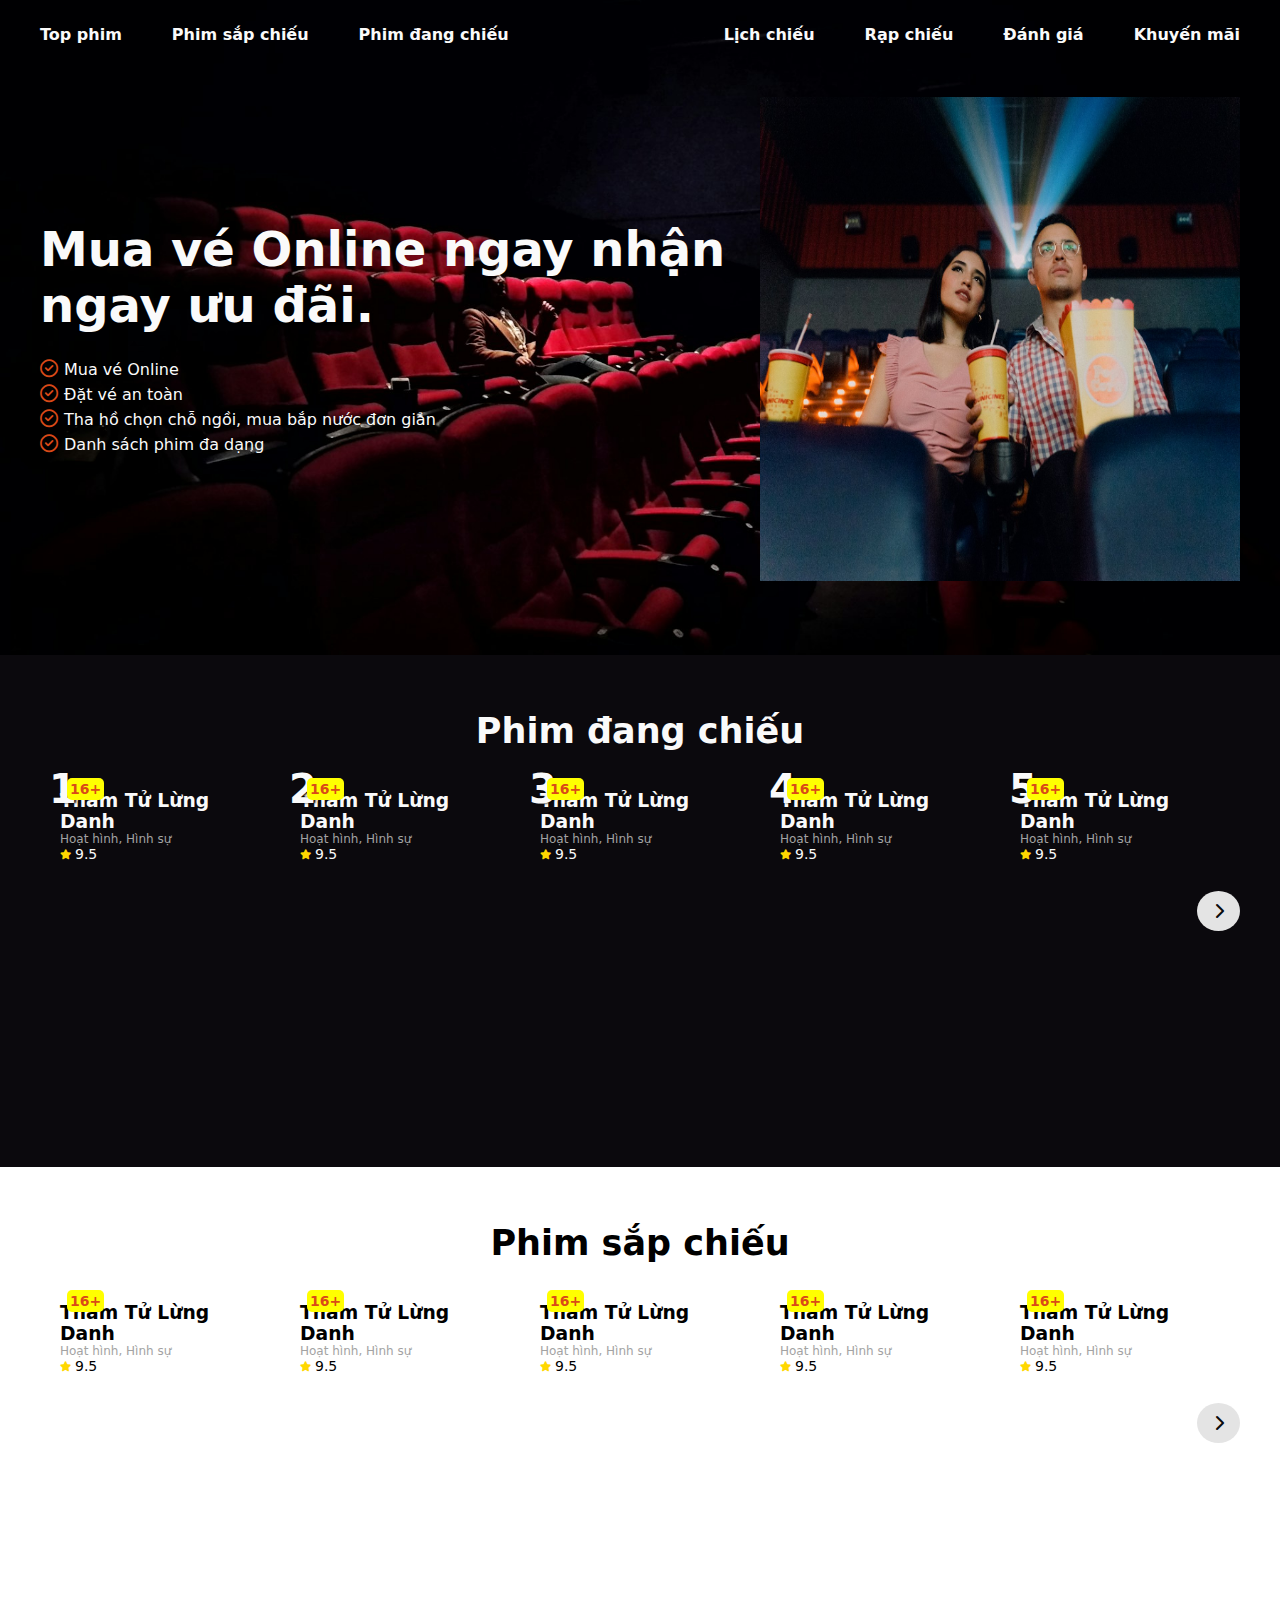
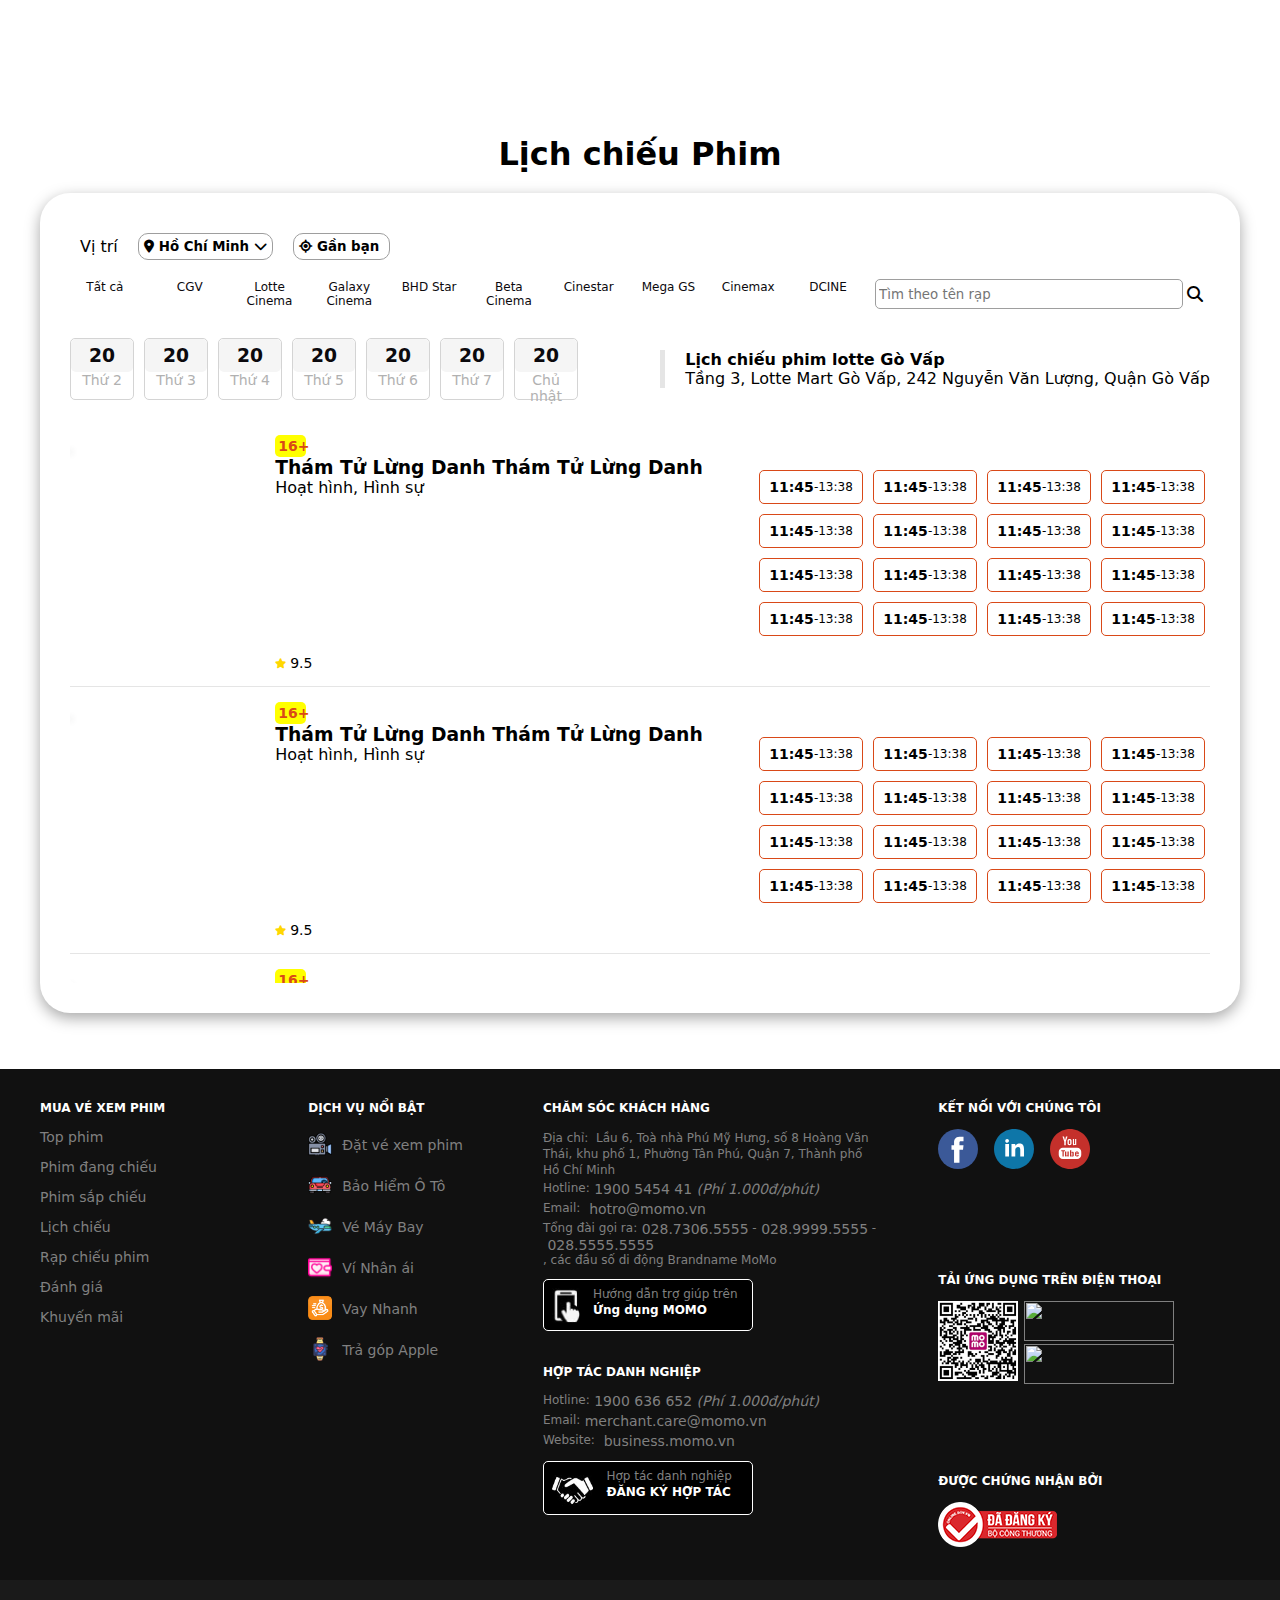
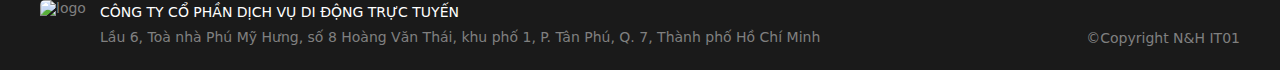
==== commit b6de8c36: "Merge branch 'main' of https://github.com/Huynguyencode835/wed-cinema" ====
--- a/index.html
+++ b/index.html
@@ -5,6 +5,7 @@
     <meta name="viewport" content="width=device-width, initial-scale=1.0">
     <link rel="stylesheet" href="./assets/css/style.css">
     <link rel="stylesheet" href="https://cdnjs.cloudflare.com/ajax/libs/font-awesome/6.6.0/css/all.min.css">
+    <script src="./assets/script.js"></script>
     <title>Cinema</title>
 </head>
 <body>
@@ -48,12 +49,10 @@
         <div class="movieshow">
             <div class="movieshow__base gird">
                 <h2>Phim đang chiếu</h2>
-                <div class="movies__show flex">
-                    <div class="control prev"><i class="fa-solid fa-chevron-left"></i></div>
-                    <div class="control next"><i class="fa-solid fa-chevron-right"></i></div>
-                    <div class="movies">
-                        <div>
-                            <div class="img__movies"><img src="./assets/img/100409012704431103-conan.jpg" alt=""></div>
+                <div id="slide__movieshow" class="movies__show flex">
+                    <div class="movies movies__s">
+                        <div class="infor__movie">
+                            <div class="img__movies"><img src="https://cinema.momocdn.net/img/103928333282582033-Untitled-1.jpg" alt=""></div>
                             <h1 class="rank">1</h1>
                             <div class="old">16+</div>
                             <h3>Thám Tử Lừng Danh</h3>
@@ -64,49 +63,114 @@
                             </div>
                         </div>
                     </div>
-                    <div class="movies">
-                        <div>
-                            <div class="img__movies"><img src="./assets/img/100409012704431103-conan.jpg" alt=""></div>
-                            <h1 class="rank">1</h1>
-                            <div class="old">16+</div>
-                            <h3>Thám Tử Lừng Danh</h3>
-                            <p>Hoạt hình, Hình sự</p>
-                            <div class="score flex">
-                                <i class="fa-solid fa-star"></i>
-                                <div>9.5</div>
-                            </div>
-                        </div>
-                    </div>
-                    <div class="movies">
-                        <div>
-                            <div class="img__movies"><img src="./assets/img/100409012704431103-conan.jpg" alt=""></div>
-                            <h1 class="rank">1</h1>
-                            <div class="old">16+</div>
-                            <h3>Thám Tử Lừng Danh</h3>
-                            <p>Hoạt hình, Hình sự</p>
-                            <div class="score flex">
-                                <i class="fa-solid fa-star"></i>
-                                <div>9.5</div>
-                            </div>
-                        </div>
-                    </div>
-                    <div class="movies">
-                        <div>
-                            <div class="img__movies"><img src="./assets/img/100409012704431103-conan.jpg" alt=""></div>
-                            <h1 class="rank">1</h1>
-                            <div class="old">16+</div>
-                            <h3>Thám Tử Lừng Danh</h3>
-                            <p>Hoạt hình, Hình sự</p>
-                            <div class="score flex">
-                                <i class="fa-solid fa-star"></i>
-                                <div>9.5</div>
-                            </div>
-                        </div>
-                    </div>
-                    <div class="movies">
-                        <div>
-                            <div class="img__movies"><img src="./assets/img/100409012704431103-conan.jpg" alt=""></div>
-                            <h1 class="rank">1</h1>
+                    <div class="movies movies__s">
+                        <div class="infor__movie">
+                            <div class="img__movies"><img src="./assets/img/100409012704431103-conan.jpg" alt=""></div>
+                            <h1 class="rank">2</h1>
+                            <div class="old">16+</div>
+                            <h3>Thám Tử Lừng Danh</h3>
+                            <p>Hoạt hình, Hình sự</p>
+                            <div class="score flex">
+                                <i class="fa-solid fa-star"></i>
+                                <div>9.5</div>
+                            </div>
+                        </div>
+                    </div>
+                    <div class="movies movies__s">
+                        <div class="infor__movie">
+                            <div class="img__movies"><img src="./assets/img/100409012704431103-conan.jpg" alt=""></div>
+                            <h1 class="rank">3</h1>
+                            <div class="old">16+</div>
+                            <h3>Thám Tử Lừng Danh</h3>
+                            <p>Hoạt hình, Hình sự</p>
+                            <div class="score flex">
+                                <i class="fa-solid fa-star"></i>
+                                <div>9.5</div>
+                            </div>
+                        </div>
+                    </div>
+                    <div class="movies movies__s">
+                        <div class="infor__movie">
+                            <div class="img__movies"><img src="./assets/img/100409012704431103-conan.jpg" alt=""></div>
+                            <h1 class="rank">4</h1>
+                            <div class="old">16+</div>
+                            <h3>Thám Tử Lừng Danh</h3>
+                            <p>Hoạt hình, Hình sự</p>
+                            <div class="score flex">
+                                <i class="fa-solid fa-star"></i>
+                                <div>9.5</div>
+                            </div>
+                        </div>
+                    </div>
+                    <div class="movies movies__s">
+                        <div class="infor__movie">
+                            <div class="img__movies"><img src="./assets/img/100409012704431103-conan.jpg" alt=""></div>
+                            <h1 class="rank">5</h1>
+                            <div class="old">16+</div>
+                            <h3>Thám Tử Lừng Danh</h3>
+                            <p>Hoạt hình, Hình sự</p>
+                            <div class="score flex">
+                                <i class="fa-solid fa-star"></i>
+                                <div>9.5</div>
+                            </div>
+                        </div>
+                    </div>
+                    <div class="movies movies__s">
+                        <div class="infor__movie">
+                            <div class="img__movies"><img src="./assets/img/100409012704431103-conan.jpg" alt=""></div>
+                            <h1 class="rank">6</h1>
+                            <div class="old">16+</div>
+                            <h3>Thám Tử Lừng Danh</h3>
+                            <p>Hoạt hình, Hình sự</p>
+                            <div class="score flex">
+                                <i class="fa-solid fa-star"></i>
+                                <div>9.5</div>
+                            </div>
+                        </div>
+                    </div>
+                    <div class="movies movies__s">
+                        <div class="infor__movie">
+                            <div class="img__movies"><img src="https://cinema.momocdn.net/img/103928333282582033-Untitled-1.jpg" alt=""></div>
+                            <h1 class="rank">7</h1>
+                            <div class="old">16+</div>
+                            <h3>Thám Tử Lừng Danh</h3>
+                            <p>Hoạt hình, Hình sự</p>
+                            <div class="score flex">
+                                <i class="fa-solid fa-star"></i>
+                                <div>9.5</div>
+                            </div>
+                        </div>
+                    </div>
+                    <div class="movies movies__s">
+                        <div class="infor__movie">
+                            <div class="img__movies"><img src="./assets/img/100409012704431103-conan.jpg" alt=""></div>
+                            <h1 class="rank">8</h1>
+                            <div class="old">16+</div>
+                            <h3>Thám Tử Lừng Danh</h3>
+                            <p>Hoạt hình, Hình sự</p>
+                            <div class="score flex">
+                                <i class="fa-solid fa-star"></i>
+                                <div>9.5</div>
+                            </div>
+                        </div>
+                    </div>
+                    <div class="movies movies__s">
+                        <div class="infor__movie">
+                            <div class="img__movies"><img src="./assets/img/100409012704431103-conan.jpg" alt=""></div>
+                            <h1 class="rank">9</h1>
+                            <div class="old">16+</div>
+                            <h3>Thám Tử Lừng Danh</h3>
+                            <p>Hoạt hình, Hình sự</p>
+                            <div class="score flex">
+                                <i class="fa-solid fa-star"></i>
+                                <div>9.5</div>
+                            </div>
+                        </div>
+                    </div>
+                    <div class="movies movies__s">
+                        <div class="infor__movie">
+                            <div class="img__movies"><img src="https://cinema.momocdn.net/img/103928333282582033-Untitled-1.jpg" alt=""></div>
+                            <h1 class="rank">10</h1>
                             <div class="old">16+</div>
                             <h3>Thám Tử Lừng Danh</h3>
                             <p>Hoạt hình, Hình sự</p>
@@ -117,71 +181,134 @@
                         </div>
                     </div>
                 </div>
+                <div id="movieshow__prev" class="control prev control__hiden"><i class="fa-solid fa-chevron-left"></i></div>
+                <div id="movieshow__next" class="control next"><i class="fa-solid fa-chevron-right"></i></div>
             </div>
         </div>
         <!-- Upcoming__movie -->
         <div class="upmovie">
             <div class="movieshow__base gird">
                 <h2>Phim sắp chiếu</h2>
-                <div class="movies__show flex">
-                    <div class="control prev"><i class="fa-solid fa-chevron-left"></i></div>
-                    <div class="control next"><i class="fa-solid fa-chevron-right"></i></div>
-                    <div class="movies">
-                        <div>
-                            <div class="img__movies"><img src="./assets/img/100409012704431103-conan.jpg" alt=""></div>
-                            <!-- <h1 class="rank">1</h1> -->
-                            <div class="old">16+</div>
-                            <h3>Thám Tử Lừng Danh</h3>
-                            <p>Hoạt hình, Hình sự</p>
-                            <div class="score flex">
-                                <i class="fa-solid fa-star"></i>
-                                <div>9.5</div>
-                            </div>
-                        </div>
-                    </div>
-                    <div class="movies">
-                        <div>
-                            <div class="img__movies"><img src="./assets/img/100409012704431103-conan.jpg" alt=""></div>
-                            <!-- <h1 class="rank">1</h1> -->
-                            <div class="old">16+</div>
-                            <h3>Thám Tử Lừng Danh</h3>
-                            <p>Hoạt hình, Hình sự</p>
-                            <div class="score flex">
-                                <i class="fa-solid fa-star"></i>
-                                <div>9.5</div>
-                            </div>
-                        </div>
-                    </div>
-                    <div class="movies">
-                        <div>
-                            <div class="img__movies"><img src="./assets/img/100409012704431103-conan.jpg" alt=""></div>
-                            <!-- <h1 class="rank">1</h1> -->
-                            <div class="old">16+</div>
-                            <h3>Thám Tử Lừng Danh</h3>
-                            <p>Hoạt hình, Hình sự</p>
-                            <div class="score flex">
-                                <i class="fa-solid fa-star"></i>
-                                <div>9.5</div>
-                            </div>
-                        </div>
-                    </div>
-                    <div class="movies">
-                        <div>
-                            <div class="img__movies"><img src="./assets/img/100409012704431103-conan.jpg" alt=""></div>
-                            <!-- <h1 class="rank">1</h1> -->
-                            <div class="old">16+</div>
-                            <h3>Thám Tử Lừng Danh</h3>
-                            <p>Hoạt hình, Hình sự</p>
-                            <div class="score flex">
-                                <i class="fa-solid fa-star"></i>
-                                <div>9.5</div>
-                            </div>
-                        </div>
-                    </div>
-                    <div class="movies">
-                        <div>
-                            <div class="img__movies"><img src="./assets/img/100409012704431103-conan.jpg" alt=""></div>
-                            <!-- <h1 class="rank">1</h1> -->
+                <div id="slide__upmovie" class="movies__show flex">
+                    <div class="movies movies__u">
+                        <div class="infor__movie">
+                            <div class="img__movies"><img src="https://cinema.momocdn.net/img/103928333282582033-Untitled-1.jpg" alt=""></div>
+                            <div class="old">16+</div>
+                            <h3>Thám Tử Lừng Danh</h3>
+                            <p>Hoạt hình, Hình sự</p>
+                            <div class="score flex">
+                                <i class="fa-solid fa-star"></i>
+                                <div>9.5</div>
+                            </div>
+                        </div>
+                    </div>
+                    <div class="movies movies__u">
+                        <div class="infor__movie">
+                            <div class="img__movies"><img src="./assets/img/100409012704431103-conan.jpg" alt=""></div>
+                            <div class="old">16+</div>
+                            <h3>Thám Tử Lừng Danh</h3>
+                            <p>Hoạt hình, Hình sự</p>
+                            <div class="score flex">
+                                <i class="fa-solid fa-star"></i>
+                                <div>9.5</div>
+                            </div>
+                        </div>
+                    </div>
+                    <div class="movies movies__u">
+                        <div class="infor__movie">
+                            <div class="img__movies"><img src="./assets/img/100409012704431103-conan.jpg" alt=""></div>
+                
+                            <div class="old">16+</div>
+                            <h3>Thám Tử Lừng Danh</h3>
+                            <p>Hoạt hình, Hình sự</p>
+                            <div class="score flex">
+                                <i class="fa-solid fa-star"></i>
+                                <div>9.5</div>
+                            </div>
+                        </div>
+                    </div>
+                    <div class="movies movies__u">
+                        <div class="infor__movie">
+                            <div class="img__movies"><img src="./assets/img/100409012704431103-conan.jpg" alt=""></div>
+                
+                            <div class="old">16+</div>
+                            <h3>Thám Tử Lừng Danh</h3>
+                            <p>Hoạt hình, Hình sự</p>
+                            <div class="score flex">
+                                <i class="fa-solid fa-star"></i>
+                                <div>9.5</div>
+                            </div>
+                        </div>
+                    </div>
+                    <div class="movies movies__u">
+                        <div class="infor__movie">
+                            <div class="img__movies"><img src="./assets/img/100409012704431103-conan.jpg" alt=""></div>
+                          
+                            <div class="old">16+</div>
+                            <h3>Thám Tử Lừng Danh</h3>
+                            <p>Hoạt hình, Hình sự</p>
+                            <div class="score flex">
+                                <i class="fa-solid fa-star"></i>
+                                <div>9.5</div>
+                            </div>
+                        </div>
+                    </div>
+                    <div class="movies movies__u">
+                        <div class="infor__movie">
+                            <div class="img__movies"><img src="./assets/img/100409012704431103-conan.jpg" alt=""></div>
+                           
+                            <div class="old">16+</div>
+                            <h3>Thám Tử Lừng Danh</h3>
+                            <p>Hoạt hình, Hình sự</p>
+                            <div class="score flex">
+                                <i class="fa-solid fa-star"></i>
+                                <div>9.5</div>
+                            </div>
+                        </div>
+                    </div>
+                    <div class="movies movies__u">
+                        <div class="infor__movie">
+                            <div class="img__movies"><img src="https://cinema.momocdn.net/img/103928333282582033-Untitled-1.jpg" alt=""></div>
+                           
+                            <div class="old">16+</div>
+                            <h3>Thám Tử Lừng Danh</h3>
+                            <p>Hoạt hình, Hình sự</p>
+                            <div class="score flex">
+                                <i class="fa-solid fa-star"></i>
+                                <div>9.5</div>
+                            </div>
+                        </div>
+                    </div>
+                    <div class="movies movies__u">
+                        <div class="infor__movie">
+                            <div class="img__movies"><img src="./assets/img/100409012704431103-conan.jpg" alt=""></div>
+                        
+                            <div class="old">16+</div>
+                            <h3>Thám Tử Lừng Danh</h3>
+                            <p>Hoạt hình, Hình sự</p>
+                            <div class="score flex">
+                                <i class="fa-solid fa-star"></i>
+                                <div>9.5</div>
+                            </div>
+                        </div>
+                    </div>
+                    <div class="movies movies__u">
+                        <div class="infor__movie">
+                            <div class="img__movies"><img src="./assets/img/100409012704431103-conan.jpg" alt=""></div>
+                         
+                            <div class="old">16+</div>
+                            <h3>Thám Tử Lừng Danh</h3>
+                            <p>Hoạt hình, Hình sự</p>
+                            <div class="score flex">
+                                <i class="fa-solid fa-star"></i>
+                                <div>9.5</div>
+                            </div>
+                        </div>
+                    </div>
+                    <div class="movies movies__u">
+                        <div class="infor__movie">
+                            <div class="img__movies"><img src="https://cinema.momocdn.net/img/103928333282582033-Untitled-1.jpg" alt=""></div>
+                        
                             <div class="old">16+</div>
                             <h3>Thám Tử Lừng Danh</h3>
                             <p>Hoạt hình, Hình sự</p>
@@ -192,6 +319,8 @@
                         </div>
                     </div>
                 </div>
+                <div id="upmovie__prev" class="control prev control__hiden"><i class="fa-solid fa-chevron-left"></i></div>
+                <div id="upmovie__next" class="control next"><i class="fa-solid fa-chevron-right"></i></div>
             </div>
         </div>
         <!--Movie__schedule-->
@@ -274,6 +403,682 @@
                                 <p>DCINE</p>
                             </a></li>
                         </ul>
+                        <div class="search__cinemas flex">
+                            <input type="text" name="" id="" placeholder="Tìm theo tên rạp">
+                            <i class="fa-solid fa-magnifying-glass"></i>
+                        </div>
+                    </div>
+                </div>
+                <div class="showdatetheatername flex">
+                    <div class="showdate flex">
+                        <div class="day">
+                            <div class="showdate__day">
+                                <h3>20</h3>
+                            </div>
+                            <p>Thứ 2</p>
+                        </div>
+                        <div class="day">
+                            <div class="showdate__day">
+                                <h3>20</h3>
+                            </div>
+                            <p>Thứ 3</p>
+                        </div>
+                        <div class="day">
+                            <div class="showdate__day">
+                                <h3>20</h3>
+                            </div>
+                            <p>Thứ 4</p>
+                        </div>
+                        <div class="day">
+                            <div class="showdate__day">
+                                <h3>20</h3>
+                            </div>
+                            <p>Thứ 5</p>
+                        </div>
+                        <div class="day">
+                            <div class="showdate__day">
+                                <h3>20</h3>
+                            </div>
+                            <p>Thứ 6</p>
+                        </div>
+                        <div class="day">
+                            <div class="showdate__day">
+                                <h3>20</h3>
+                            </div>
+                            <p>Thứ 7</p>
+                        </div>
+                        <div class="day">
+                            <div class="showdate__day">
+                                <h3>20</h3>
+                            </div>
+                            <p>Chủ nhật</p>
+                        </div>
+    
+                    </div>
+                    <div class="theatername flex">
+                        <div>
+                            <img src="https://homepage.momocdn.net/next-js/_next/static/public/cinema/dexuat-icon.svg" alt="">
+                        </div>
+                        <div>
+                            <h4>Lịch chiếu phim lotte Gò Vấp</h4>
+                            <p>Tầng 3, Lotte Mart Gò Vấp, 242 Nguyễn Văn Lượng, Quận Gò Vấp </p>
+                        </div>
+                    </div>
+                </div>
+                <div class="ticket__list">
+                    <div class="tickets">
+                        <div class="ticket flex">
+                            <div class="ticket__movie">
+                                <div class="movies__schedule">
+                                    <div class="flex">
+                                        <div class="img__movies">
+                                            <img src="https://cinema.momocdn.net/img/103928333282582033-Untitled-1.jpg" alt="">
+                                        </div>
+                                        <div>
+                                            <div class="old--schedule">16+</div>
+                                            <h3>Thám Tử Lừng Danh Thám Tử Lừng Danh</h3>
+                                            <p>Hoạt hình, Hình sự</p>
+                                            <div class="score score__schedule flex">
+                                            <i class="fa-solid fa-star"></i>
+                                            <div>9.5</div>
+                                        </div>
+                                        </div>
+                                    </div>
+                                </div>
+                            </div>
+                            <div class="ticket__time flex">
+                                <div class="box__time">
+                                    <div class="flex">
+                                        <h3>11:45</h3><p>-13:38</p>
+                                    </div>
+                                </div>
+                                <div class="box__time">
+                                    <div class="flex">
+                                        <h3>11:45</h3><p>-13:38</p>
+                                    </div>
+                                </div>
+                                <div class="box__time">
+                                    <div class="flex">
+                                        <h3>11:45</h3><p>-13:38</p>
+                                    </div>
+                                </div>
+                                <div class="box__time">
+                                    <div class="flex">
+                                        <h3>11:45</h3><p>-13:38</p>
+                                    </div>
+                                </div>
+                                <div class="box__time">
+                                    <div class="flex">
+                                        <h3>11:45</h3><p>-13:38</p>
+                                    </div>
+                                </div>
+                                <div class="box__time">
+                                    <div class="flex">
+                                        <h3>11:45</h3><p>-13:38</p>
+                                    </div>
+                                </div>
+                                <div class="box__time">
+                                    <div class="flex">
+                                        <h3>11:45</h3><p>-13:38</p>
+                                    </div>
+                                </div>
+                                <div class="box__time">
+                                    <div class="flex">
+                                        <h3>11:45</h3><p>-13:38</p>
+                                    </div>
+                                </div>
+                                <div class="box__time">
+                                    <div class="flex">
+                                        <h3>11:45</h3><p>-13:38</p>
+                                    </div>
+                                </div>
+                                <div class="box__time">
+                                    <div class="flex">
+                                        <h3>11:45</h3><p>-13:38</p>
+                                    </div>
+                                </div>
+                                <div class="box__time">
+                                    <div class="flex">
+                                        <h3>11:45</h3><p>-13:38</p>
+                                    </div>
+                                </div>
+                                <div class="box__time">
+                                    <div class="flex">
+                                        <h3>11:45</h3><p>-13:38</p>
+                                    </div>
+                                </div>
+                                <div class="box__time">
+                                    <div class="flex">
+                                        <h3>11:45</h3><p>-13:38</p>
+                                    </div>
+                                </div>
+                                <div class="box__time">
+                                    <div class="flex">
+                                        <h3>11:45</h3><p>-13:38</p>
+                                    </div>
+                                </div>
+                                <div class="box__time">
+                                    <div class="flex">
+                                        <h3>11:45</h3><p>-13:38</p>
+                                    </div>
+                                </div>
+                                <div class="box__time">
+                                    <div class="flex">
+                                        <h3>11:45</h3><p>-13:38</p>
+                                    </div>
+                                </div>
+                            </div>
+                        </div>
+                        <div class="ticket flex">
+                            <div class="ticket__movie">
+                                <div class="movies__schedule">
+                                    <div class="flex">
+                                        <div class="img__movies">
+                                            <img src="https://cinema.momocdn.net/img/103928333282582033-Untitled-1.jpg" alt="">
+                                        </div>
+                                        <div>
+                                            <div class="old--schedule">16+</div>
+                                            <h3>Thám Tử Lừng Danh Thám Tử Lừng Danh</h3>
+                                            <p>Hoạt hình, Hình sự</p>
+                                            <div class="score score__schedule flex">
+                                            <i class="fa-solid fa-star"></i>
+                                            <div>9.5</div>
+                                        </div>
+                                        </div>
+                                    </div>
+                                </div>
+                            </div>
+                            <div class="ticket__time flex">
+                                <div class="box__time">
+                                    <div class="flex">
+                                        <h3>11:45</h3><p>-13:38</p>
+                                    </div>
+                                </div>
+                                <div class="box__time">
+                                    <div class="flex">
+                                        <h3>11:45</h3><p>-13:38</p>
+                                    </div>
+                                </div>
+                                <div class="box__time">
+                                    <div class="flex">
+                                        <h3>11:45</h3><p>-13:38</p>
+                                    </div>
+                                </div>
+                                <div class="box__time">
+                                    <div class="flex">
+                                        <h3>11:45</h3><p>-13:38</p>
+                                    </div>
+                                </div>
+                                <div class="box__time">
+                                    <div class="flex">
+                                        <h3>11:45</h3><p>-13:38</p>
+                                    </div>
+                                </div>
+                                <div class="box__time">
+                                    <div class="flex">
+                                        <h3>11:45</h3><p>-13:38</p>
+                                    </div>
+                                </div>
+                                <div class="box__time">
+                                    <div class="flex">
+                                        <h3>11:45</h3><p>-13:38</p>
+                                    </div>
+                                </div>
+                                <div class="box__time">
+                                    <div class="flex">
+                                        <h3>11:45</h3><p>-13:38</p>
+                                    </div>
+                                </div>
+                                <div class="box__time">
+                                    <div class="flex">
+                                        <h3>11:45</h3><p>-13:38</p>
+                                    </div>
+                                </div>
+                                <div class="box__time">
+                                    <div class="flex">
+                                        <h3>11:45</h3><p>-13:38</p>
+                                    </div>
+                                </div>
+                                <div class="box__time">
+                                    <div class="flex">
+                                        <h3>11:45</h3><p>-13:38</p>
+                                    </div>
+                                </div>
+                                <div class="box__time">
+                                    <div class="flex">
+                                        <h3>11:45</h3><p>-13:38</p>
+                                    </div>
+                                </div>
+                                <div class="box__time">
+                                    <div class="flex">
+                                        <h3>11:45</h3><p>-13:38</p>
+                                    </div>
+                                </div>
+                                <div class="box__time">
+                                    <div class="flex">
+                                        <h3>11:45</h3><p>-13:38</p>
+                                    </div>
+                                </div>
+                                <div class="box__time">
+                                    <div class="flex">
+                                        <h3>11:45</h3><p>-13:38</p>
+                                    </div>
+                                </div>
+                                <div class="box__time">
+                                    <div class="flex">
+                                        <h3>11:45</h3><p>-13:38</p>
+                                    </div>
+                                </div>
+                            </div>
+                        </div>
+                        <div class="ticket flex">
+                            <div class="ticket__movie">
+                                <div class="movies__schedule">
+                                    <div class="flex">
+                                        <div class="img__movies">
+                                            <img src="https://cinema.momocdn.net/img/103928333282582033-Untitled-1.jpg" alt="">
+                                        </div>
+                                        <div>
+                                            <div class="old--schedule">16+</div>
+                                            <h3>Thám Tử Lừng Danh Thám Tử Lừng Danh</h3>
+                                            <p>Hoạt hình, Hình sự</p>
+                                            <div class="score score__schedule flex">
+                                            <i class="fa-solid fa-star"></i>
+                                            <div>9.5</div>
+                                        </div>
+                                        </div>
+                                    </div>
+                                </div>
+                            </div>
+                            <div class="ticket__time flex">
+                                <div class="box__time">
+                                    <div class="flex">
+                                        <h3>11:45</h3><p>-13:38</p>
+                                    </div>
+                                </div>
+                                <div class="box__time">
+                                    <div class="flex">
+                                        <h3>11:45</h3><p>-13:38</p>
+                                    </div>
+                                </div>
+                                <div class="box__time">
+                                    <div class="flex">
+                                        <h3>11:45</h3><p>-13:38</p>
+                                    </div>
+                                </div>
+                                <div class="box__time">
+                                    <div class="flex">
+                                        <h3>11:45</h3><p>-13:38</p>
+                                    </div>
+                                </div>
+                                <div class="box__time">
+                                    <div class="flex">
+                                        <h3>11:45</h3><p>-13:38</p>
+                                    </div>
+                                </div>
+                                <div class="box__time">
+                                    <div class="flex">
+                                        <h3>11:45</h3><p>-13:38</p>
+                                    </div>
+                                </div>
+                                <div class="box__time">
+                                    <div class="flex">
+                                        <h3>11:45</h3><p>-13:38</p>
+                                    </div>
+                                </div>
+                                <div class="box__time">
+                                    <div class="flex">
+                                        <h3>11:45</h3><p>-13:38</p>
+                                    </div>
+                                </div>
+                                <div class="box__time">
+                                    <div class="flex">
+                                        <h3>11:45</h3><p>-13:38</p>
+                                    </div>
+                                </div>
+                                <div class="box__time">
+                                    <div class="flex">
+                                        <h3>11:45</h3><p>-13:38</p>
+                                    </div>
+                                </div>
+                                <div class="box__time">
+                                    <div class="flex">
+                                        <h3>11:45</h3><p>-13:38</p>
+                                    </div>
+                                </div>
+                                <div class="box__time">
+                                    <div class="flex">
+                                        <h3>11:45</h3><p>-13:38</p>
+                                    </div>
+                                </div>
+                                <div class="box__time">
+                                    <div class="flex">
+                                        <h3>11:45</h3><p>-13:38</p>
+                                    </div>
+                                </div>
+                                <div class="box__time">
+                                    <div class="flex">
+                                        <h3>11:45</h3><p>-13:38</p>
+                                    </div>
+                                </div>
+                                <div class="box__time">
+                                    <div class="flex">
+                                        <h3>11:45</h3><p>-13:38</p>
+                                    </div>
+                                </div>
+                                <div class="box__time">
+                                    <div class="flex">
+                                        <h3>11:45</h3><p>-13:38</p>
+                                    </div>
+                                </div>
+                            </div>
+                        </div>
+                        <div class="ticket flex">
+                            <div class="ticket__movie">
+                                <div class="movies__schedule">
+                                    <div class="flex">
+                                        <div class="img__movies">
+                                            <img src="https://cinema.momocdn.net/img/103928333282582033-Untitled-1.jpg" alt="">
+                                        </div>
+                                        <div>
+                                            <div class="old--schedule">16+</div>
+                                            <h3>Thám Tử Lừng Danh Thám Tử Lừng Danh</h3>
+                                            <p>Hoạt hình, Hình sự</p>
+                                            <div class="score score__schedule flex">
+                                            <i class="fa-solid fa-star"></i>
+                                            <div>9.5</div>
+                                        </div>
+                                        </div>
+                                    </div>
+                                </div>
+                            </div>
+                            <div class="ticket__time flex">
+                                <div class="box__time">
+                                    <div class="flex">
+                                        <h3>11:45</h3><p>-13:38</p>
+                                    </div>
+                                </div>
+                                <div class="box__time">
+                                    <div class="flex">
+                                        <h3>11:45</h3><p>-13:38</p>
+                                    </div>
+                                </div>
+                                <div class="box__time">
+                                    <div class="flex">
+                                        <h3>11:45</h3><p>-13:38</p>
+                                    </div>
+                                </div>
+                                <div class="box__time">
+                                    <div class="flex">
+                                        <h3>11:45</h3><p>-13:38</p>
+                                    </div>
+                                </div>
+                                <div class="box__time">
+                                    <div class="flex">
+                                        <h3>11:45</h3><p>-13:38</p>
+                                    </div>
+                                </div>
+                                <div class="box__time">
+                                    <div class="flex">
+                                        <h3>11:45</h3><p>-13:38</p>
+                                    </div>
+                                </div>
+                                <div class="box__time">
+                                    <div class="flex">
+                                        <h3>11:45</h3><p>-13:38</p>
+                                    </div>
+                                </div>
+                                <div class="box__time">
+                                    <div class="flex">
+                                        <h3>11:45</h3><p>-13:38</p>
+                                    </div>
+                                </div>
+                                <div class="box__time">
+                                    <div class="flex">
+                                        <h3>11:45</h3><p>-13:38</p>
+                                    </div>
+                                </div>
+                                <div class="box__time">
+                                    <div class="flex">
+                                        <h3>11:45</h3><p>-13:38</p>
+                                    </div>
+                                </div>
+                                <div class="box__time">
+                                    <div class="flex">
+                                        <h3>11:45</h3><p>-13:38</p>
+                                    </div>
+                                </div>
+                                <div class="box__time">
+                                    <div class="flex">
+                                        <h3>11:45</h3><p>-13:38</p>
+                                    </div>
+                                </div>
+                                <div class="box__time">
+                                    <div class="flex">
+                                        <h3>11:45</h3><p>-13:38</p>
+                                    </div>
+                                </div>
+                                <div class="box__time">
+                                    <div class="flex">
+                                        <h3>11:45</h3><p>-13:38</p>
+                                    </div>
+                                </div>
+                                <div class="box__time">
+                                    <div class="flex">
+                                        <h3>11:45</h3><p>-13:38</p>
+                                    </div>
+                                </div>
+                                <div class="box__time">
+                                    <div class="flex">
+                                        <h3>11:45</h3><p>-13:38</p>
+                                    </div>
+                                </div>
+                            </div>
+                        </div>
+                        <div class="ticket flex">
+                            <div class="ticket__movie">
+                                <div class="movies__schedule">
+                                    <div class="flex">
+                                        <div class="img__movies">
+                                            <img src="https://cinema.momocdn.net/img/103928333282582033-Untitled-1.jpg" alt="">
+                                        </div>
+                                        <div>
+                                            <div class="old--schedule">16+</div>
+                                            <h3>Thám Tử Lừng Danh Thám Tử Lừng Danh</h3>
+                                            <p>Hoạt hình, Hình sự</p>
+                                            <div class="score score__schedule flex">
+                                            <i class="fa-solid fa-star"></i>
+                                            <div>9.5</div>
+                                        </div>
+                                        </div>
+                                    </div>
+                                </div>
+                            </div>
+                            <div class="ticket__time flex">
+                                <div class="box__time">
+                                    <div class="flex">
+                                        <h3>11:45</h3><p>-13:38</p>
+                                    </div>
+                                </div>
+                                <div class="box__time">
+                                    <div class="flex">
+                                        <h3>11:45</h3><p>-13:38</p>
+                                    </div>
+                                </div>
+                                <div class="box__time">
+                                    <div class="flex">
+                                        <h3>11:45</h3><p>-13:38</p>
+                                    </div>
+                                </div>
+                                <div class="box__time">
+                                    <div class="flex">
+                                        <h3>11:45</h3><p>-13:38</p>
+                                    </div>
+                                </div>
+                                <div class="box__time">
+                                    <div class="flex">
+                                        <h3>11:45</h3><p>-13:38</p>
+                                    </div>
+                                </div>
+                                <div class="box__time">
+                                    <div class="flex">
+                                        <h3>11:45</h3><p>-13:38</p>
+                                    </div>
+                                </div>
+                                <div class="box__time">
+                                    <div class="flex">
+                                        <h3>11:45</h3><p>-13:38</p>
+                                    </div>
+                                </div>
+                                <div class="box__time">
+                                    <div class="flex">
+                                        <h3>11:45</h3><p>-13:38</p>
+                                    </div>
+                                </div>
+                                <div class="box__time">
+                                    <div class="flex">
+                                        <h3>11:45</h3><p>-13:38</p>
+                                    </div>
+                                </div>
+                                <div class="box__time">
+                                    <div class="flex">
+                                        <h3>11:45</h3><p>-13:38</p>
+                                    </div>
+                                </div>
+                                <div class="box__time">
+                                    <div class="flex">
+                                        <h3>11:45</h3><p>-13:38</p>
+                                    </div>
+                                </div>
+                                <div class="box__time">
+                                    <div class="flex">
+                                        <h3>11:45</h3><p>-13:38</p>
+                                    </div>
+                                </div>
+                                <div class="box__time">
+                                    <div class="flex">
+                                        <h3>11:45</h3><p>-13:38</p>
+                                    </div>
+                                </div>
+                                <div class="box__time">
+                                    <div class="flex">
+                                        <h3>11:45</h3><p>-13:38</p>
+                                    </div>
+                                </div>
+                                <div class="box__time">
+                                    <div class="flex">
+                                        <h3>11:45</h3><p>-13:38</p>
+                                    </div>
+                                </div>
+                                <div class="box__time">
+                                    <div class="flex">
+                                        <h3>11:45</h3><p>-13:38</p>
+                                    </div>
+                                </div>
+                            </div>
+                        </div>
+                        <div class="ticket flex">
+                            <div class="ticket__movie">
+                                <div class="movies__schedule">
+                                    <div class="flex">
+                                        <div class="img__movies">
+                                            <img src="https://cinema.momocdn.net/img/103928333282582033-Untitled-1.jpg" alt="">
+                                        </div>
+                                        <div>
+                                            <div class="old--schedule">16+</div>
+                                            <h3>Thám Tử Lừng Danh Thám Tử Lừng Danh</h3>
+                                            <p>Hoạt hình, Hình sự</p>
+                                            <div class="score score__schedule flex">
+                                            <i class="fa-solid fa-star"></i>
+                                            <div>9.5</div>
+                                        </div>
+                                        </div>
+                                    </div>
+                                </div>
+                            </div>
+                            <div class="ticket__time flex">
+                                <div class="box__time">
+                                    <div class="flex">
+                                        <h3>11:45</h3><p>-13:38</p>
+                                    </div>
+                                </div>
+                                <div class="box__time">
+                                    <div class="flex">
+                                        <h3>11:45</h3><p>-13:38</p>
+                                    </div>
+                                </div>
+                                <div class="box__time">
+                                    <div class="flex">
+                                        <h3>11:45</h3><p>-13:38</p>
+                                    </div>
+                                </div>
+                                <div class="box__time">
+                                    <div class="flex">
+                                        <h3>11:45</h3><p>-13:38</p>
+                                    </div>
+                                </div>
+                                <div class="box__time">
+                                    <div class="flex">
+                                        <h3>11:45</h3><p>-13:38</p>
+                                    </div>
+                                </div>
+                                <div class="box__time">
+                                    <div class="flex">
+                                        <h3>11:45</h3><p>-13:38</p>
+                                    </div>
+                                </div>
+                                <div class="box__time">
+                                    <div class="flex">
+                                        <h3>11:45</h3><p>-13:38</p>
+                                    </div>
+                                </div>
+                                <div class="box__time">
+                                    <div class="flex">
+                                        <h3>11:45</h3><p>-13:38</p>
+                                    </div>
+                                </div>
+                                <div class="box__time">
+                                    <div class="flex">
+                                        <h3>11:45</h3><p>-13:38</p>
+                                    </div>
+                                </div>
+                                <div class="box__time">
+                                    <div class="flex">
+                                        <h3>11:45</h3><p>-13:38</p>
+                                    </div>
+                                </div>
+                                <div class="box__time">
+                                    <div class="flex">
+                                        <h3>11:45</h3><p>-13:38</p>
+                                    </div>
+                                </div>
+                                <div class="box__time">
+                                    <div class="flex">
+                                        <h3>11:45</h3><p>-13:38</p>
+                                    </div>
+                                </div>
+                                <div class="box__time">
+                                    <div class="flex">
+                                        <h3>11:45</h3><p>-13:38</p>
+                                    </div>
+                                </div>
+                                <div class="box__time">
+                                    <div class="flex">
+                                        <h3>11:45</h3><p>-13:38</p>
+                                    </div>
+                                </div>
+                                <div class="box__time">
+                                    <div class="flex">
+                                        <h3>11:45</h3><p>-13:38</p>
+                                    </div>
+                                </div>
+                                <div class="box__time">
+                                    <div class="flex">
+                                        <h3>11:45</h3><p>-13:38</p>
+                                    </div>
+                                </div>
+                            </div>
+                        </div>
                     </div>
                 </div>
            </div>
@@ -401,7 +1206,6 @@
                                         <a href="">
                                             <img src="./assets/img/youtube.svg" alt="">
                                         </a>
-    
                                     </div>
                             </div>
                             <div class="col_4--section_middle">
--- a/assets/css/style.css
+++ b/assets/css/style.css
@@ -106,11 +106,18 @@
 .movieshow__base{
     padding: 56px 0;
     position: relative;
+    overflow: hidden;
 }
 
 .movieshow__base > h2 {
     text-align: center;
     font-size: 35px;
+}
+
+
+.movies__show{
+    width: 100%;
+    height: 360px;
 }
 
 .control {
@@ -126,6 +133,15 @@
     z-index: 100;
 }
 
+.control__hiden{
+    display: none;
+}
+
+.control__show{
+    display: flex;
+}
+
+
 .control:hover{
     opacity: 0.9;
 }
@@ -142,25 +158,62 @@
     top: 46%;
 }
 
-
 .movies{
     width: 20%;
     box-sizing: border-box;
-}
-
-.movies > div {
+    display: inline-block;
+    position: absolute;
+    transition: 0.5s;
+}
+
+
+
+.movies:nth-child(1){
+    transform: translate(0);
+}
+.movies:nth-child(2){
+    transform: translate(100%);
+}
+
+.movies:nth-child(3){
+    transform: translate(200%);
+}
+.movies:nth-child(4){
+    transform: translate(300%);
+}
+
+.movies:nth-child(5){
+    transform: translate(400%);
+}
+
+.movies:nth-child(n+6){
+    transform: translate(500%);
+}
+
+
+.infor__movie {
     padding: 20px;
     position: relative;
 }
 
+
+
+
 .img__movies{
-    border-radius: 10px;
+    border-radius: 10px;  
+    overflow: hidden;
 }
 
 .movies img {
     width: 100%;
     border-radius: 10px;
-}
+    transition:0.5s;
+}
+
+.img__movies:hover img {
+    transform:scale(1.05);
+}
+
 
 .movies .rank{
     position: absolute;
@@ -170,7 +223,7 @@
     text-shadow: 2px 0px 2px #000;
 }
 
-.movies .old {
+.old {
     min-width: 20px;
     background-color: yellow;
     border-radius: 5px;
@@ -189,16 +242,16 @@
     color: rgba(163, 163, 163, 1)
 }
 
-.movies .score{
+.score{
     align-items: center;
 }
-.movies .score i{
+.score i{
     color: gold;
     font-size: 10px;
     padding-right: 4px;
 }
 
-.movies .score div{
+.score div{
    font-weight: 200;
    font-size: 14px;
 }
@@ -211,10 +264,6 @@
 
 .nav__location .index,.location,.near{
     margin: 10px;
-}
-
-.nav__location .index{
-    margin-left: 20px;
 }
 
 .nav__location .location,.near{
@@ -252,11 +301,13 @@
 .movie__schedulebase{
     box-shadow: rgba(0, 0, 0, 0.35) 0px 5px 15px;
     border-radius: 30px;
+    padding: 30px;
+    max-height: 860.719px;
+
 }
 
 .cinemas{
-    /* width: 100%; */
-    padding: 10px;
+   width: 70%;
 }
 
 .list__cinemas .cinema{
@@ -265,9 +316,29 @@
     list-style-type: none;
 }
 
+.list__cinemas .cinema:first-child{
+    padding-left: 0;  
+}
+
+.search__cinemas{
+    width: 30%;
+    justify-content: center;
+    align-items: center;
+}
+
+.search__cinemas > input {
+    height: 30px;
+    width: 90%;
+    border: 0.2px solid rgb(158, 158, 158);
+    border-radius: 5px;
+    margin-right: 4px;
+    padding: 3px;
+}
+
 .list__cinemas .cinema a{
     text-decoration: none;
     color: var(--text-black);
+    font-size: 12px;
 }
 
 .list__cinemas .cinema p{
@@ -288,6 +359,171 @@
     border-radius: 10px;
 
 }
+
+/* showdate & theatername */
+.showdatetheatername{
+    padding: 15px 0;
+    justify-content: space-between;
+    align-items: center;
+}
+
+.showdatetheatername > .showdate .day {
+    height: 62px;
+    width: 64px;
+    background-color: #ffffff; 
+    color: #b1b1b1;
+    border-radius: 5px;
+    text-align: center;
+    border: 1px solid #d4d4d4;
+    cursor: pointer;
+    margin: 5px;
+}
+
+
+.showdatetheatername > .showdate .day:first-child{
+    margin-left: 0;
+}
+
+.showdatetheatername > .showdate .day div{
+    padding: 6px;
+    border-radius: 5px;
+    background-color:#f5f5f5;
+    color: var(--text-black);
+}
+
+.showdatetheatername > .showdate .day p {
+    font-size: 14px;
+}
+
+.showdatetheatername > .showdate .day:hover{
+    border: 1px solid var(--hover-color);
+    color: var(--hover-color);
+}
+.showdatetheatername > .showdate .day:hover .showdate__day{
+    background-color:var(--hover-color);
+    color: var(--text-while);
+}
+
+
+.showdatetheatername > .theatername{
+    align-items: center;
+    justify-content: center;
+    font-size: 16px;
+    font-weight: 300;
+    border-left: 5px solid #e5e5e5;
+}
+
+.showdatetheatername > .theatername img {
+    padding: 10px;
+}
+/* ticket__list */
+
+.ticket__list{
+    border-radius: 5px;
+    max-height: 562.81px;
+    overflow-y: scroll;
+    scrollbar-color: #e5e5e5;
+    scrollbar-width: thin;
+
+}
+
+
+.ticket__list .ticket__movie{
+    width: 60%;
+}
+
+.ticket__list .tickets > .ticket {
+    padding: 15px 0; 
+    border-bottom: 1px solid #e5e5e5;
+   
+}
+
+.ticket__list .tickets > .ticket:last-child{
+    border: none;
+}
+
+.ticket__list .ticket__movie .movies{
+    width: 30%;
+}
+
+.ticket__list .ticket__movie .movies__schedule .img__movies {
+    border-radius: 10px;
+    width: 30%;
+    padding-right: 20px;
+    
+}
+
+.ticket__list .ticket__movie .movies__schedule .img__movies img {
+    width: 100%;
+    border-radius: 10px;
+    box-shadow: rgba(60, 64, 67, 0.3) 0px 1px 2px 0px, rgba(60, 64, 67, 0.15) 0px 2px 6px 2px;
+}
+
+.old--schedule{
+    width: 31px;
+    background-color: yellow;
+    border-radius: 5px;
+    color: var(--hover-color);
+    font-size: 14px;
+    font-weight: 600;
+    padding: 3px;
+}
+
+.score__schedule{
+    margin-top: 158px;
+}
+
+
+.ticket__list .ticket__movie .movies > div {
+    padding: 0;
+}
+
+.ticket__time{
+    width: 40%;
+    flex-wrap: wrap;
+    margin: auto;
+}
+
+
+
+
+
+
+
+
+
+.ticket__time > .box__time{
+    width: 25%;
+    padding: 5px;
+}
+
+.ticket__time > .box__time > div:hover{
+    padding: 7px;
+    border:2px solid var(--hover-color);
+}
+
+
+.ticket__time > .box__time > div{
+    border: 1px solid var(--hover-color);
+    border-radius: 5px;
+    font-size: 12px;
+    justify-content: center;
+    align-items: center;
+    padding: 8px;
+    cursor: pointer;
+}
+
+
+
+
+
+
+
+
+
+
+
+
 
 
 /*css footer*/
@@ -377,17 +613,21 @@
     background: black;
     box-sizing:border-box ;
     position:relative;
-    width: 54%;
-    align-items: center;
+    white-space: nowrap;
+    width:210px;   
 }
 #col_3--section_top--img{
     height:35px;
+    width:28px;
+    margin: 8px 8px 7px 8px ; 
 }
 .col_3--section_down{
     margin-top:32px;
 }
 #col_3--section_down--img{
-    height:35px;
+    height:37px;
+    width:30x; 
+    margin: 8px 8px 7px 8px ; 
 }
 .button__text{
     padding: 5px;
@@ -440,33 +680,24 @@
 /* CSS footer down*/
 .footer .footer__down{
     background: rgb(26,26,26);
-    padding: 10px 0;
-    /* margin-top:0px;
-    padding: 0px;  */
+    padding: 20px 0px;
     color: gray;
     width:100%;
 }
 
 .footer .footer__down img{
-    width:40px; 
+    width:50px; 
+    height:50px; 
     border-radius: 10%;
 }
-.footer__down--section-right{
-    align-items: center;
-    justify-content: center;
-}
 .footer__down #footer__down--text{
-   line-height: 10px;
+   position: center center;
+   line-height: 25px;
    text-indent: 10px;
 }
-
-#footer__down--text p{
-    padding-top: 9px;
- }
-
 .footer__down > div {
     justify-content: space-between;
 }
 .footer__down--section-left{
-    margin: auto 0;
+   padding-top:30px;
 }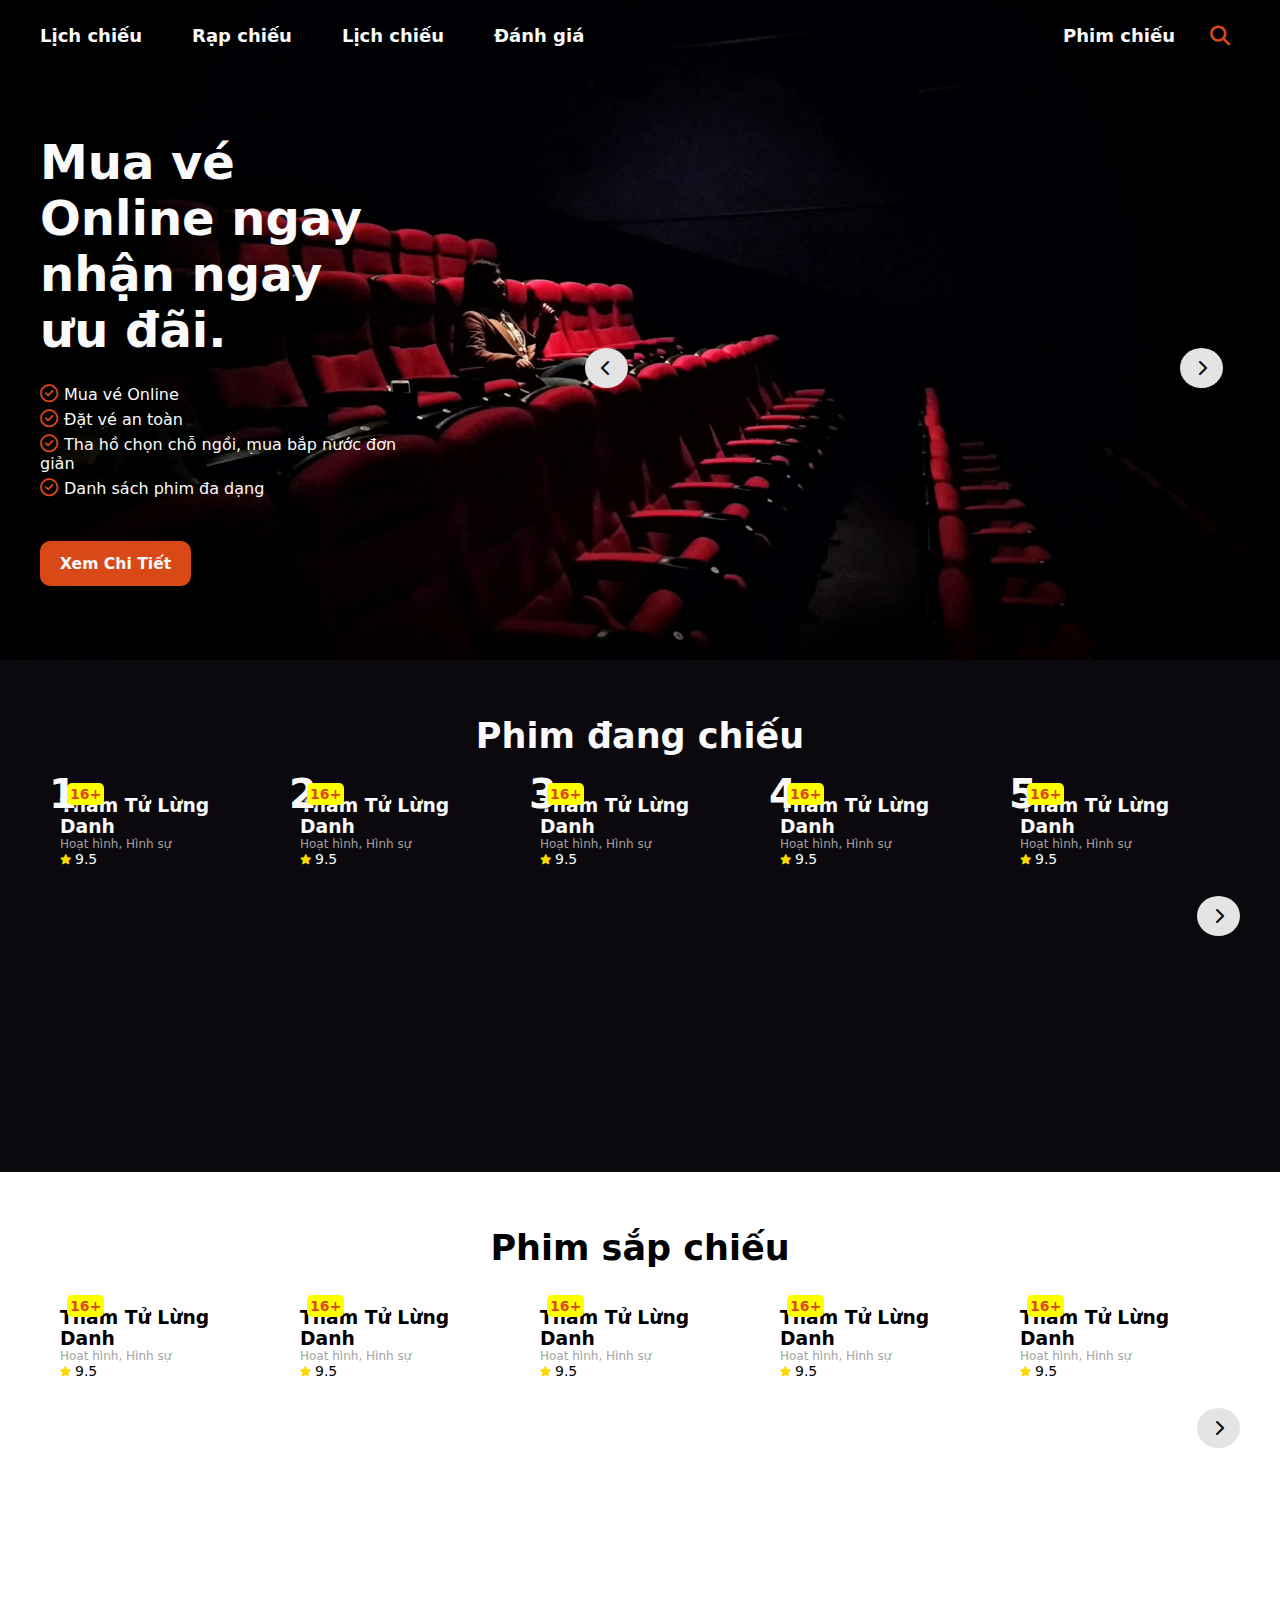
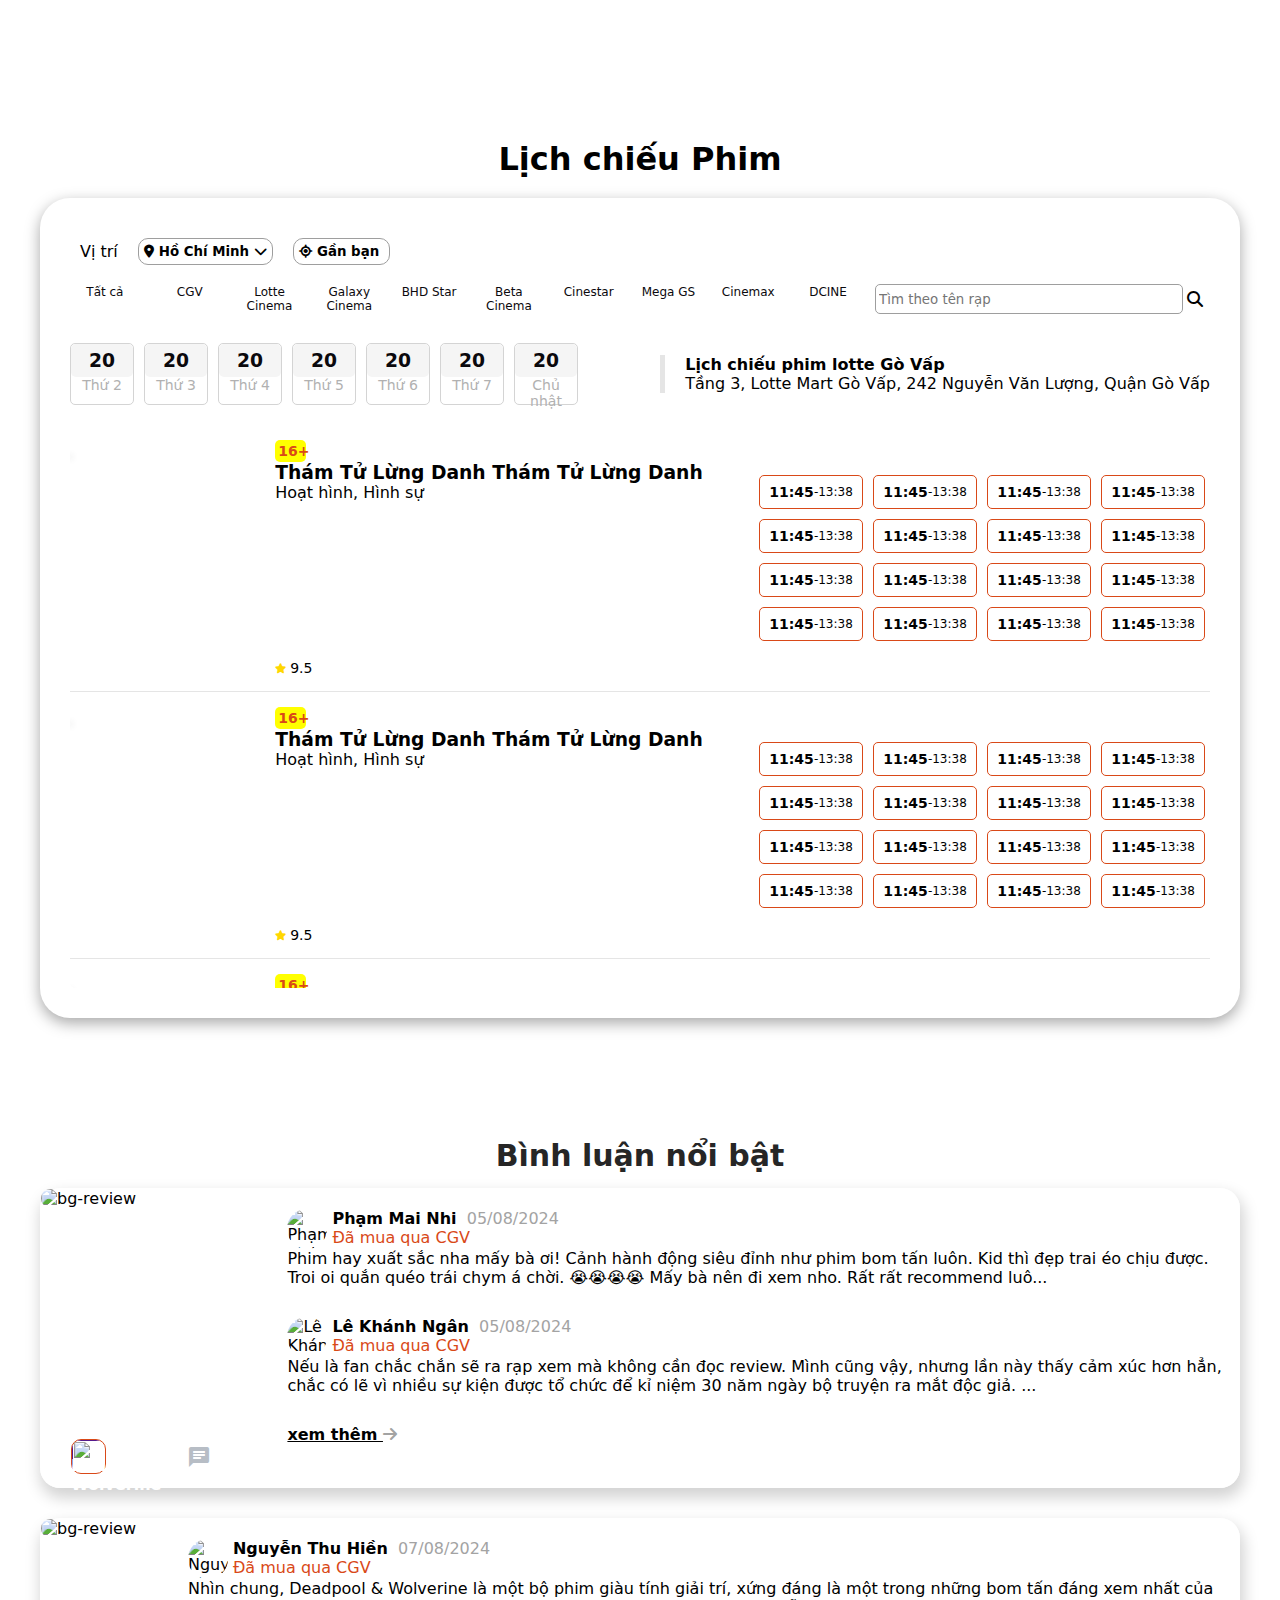
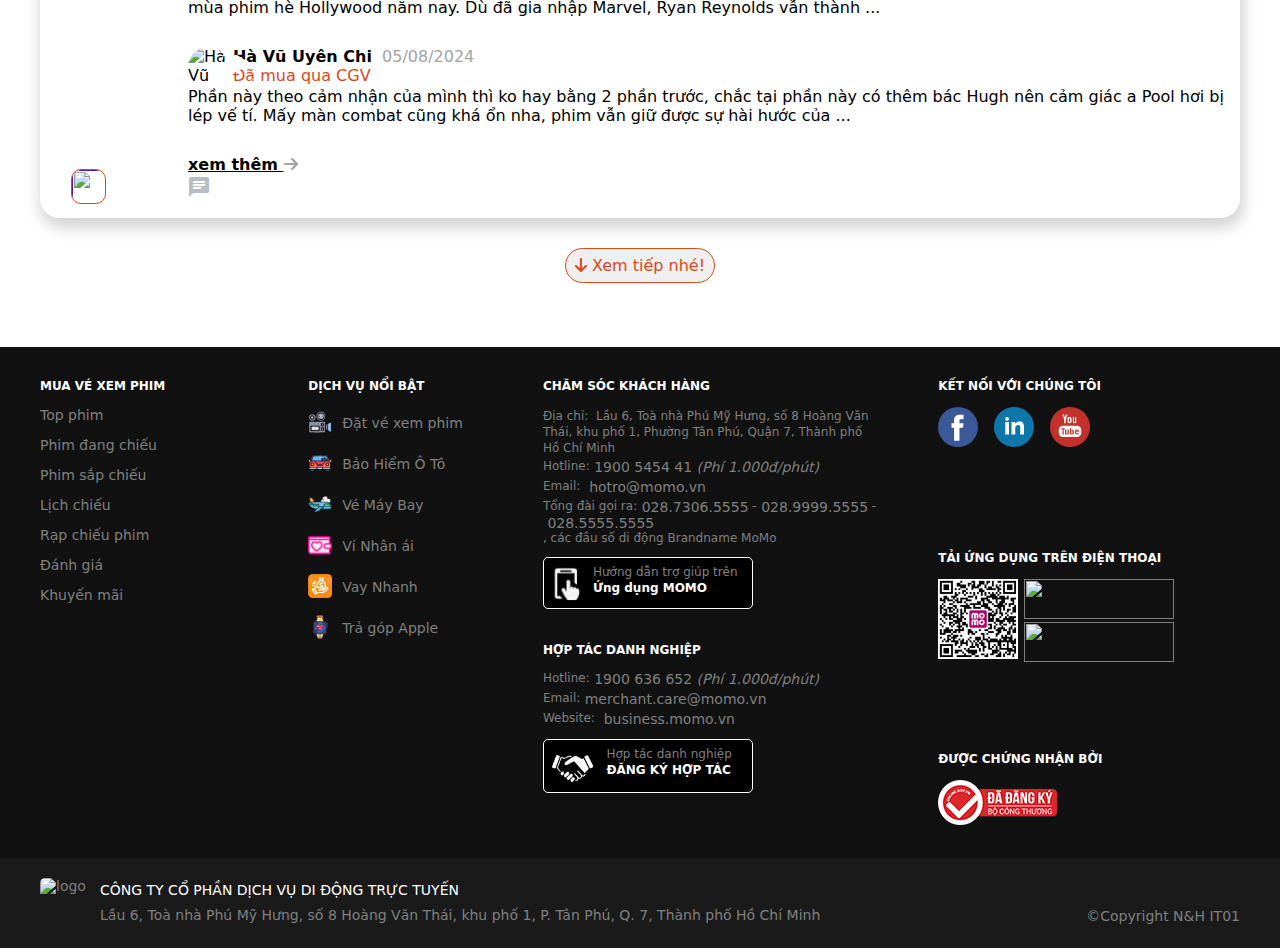
==== commit 870759ea: "Merge branch 'main' of https://github.com/Huynguyencode835/web-cinema" ====
--- a/index.html
+++ b/index.html
@@ -3,8 +3,11 @@
 <head>
     <meta charset="UTF-8">
     <meta name="viewport" content="width=device-width, initial-scale=1.0">
+    <link rel="icon" href="https://homepage.momocdn.net/placebrand/s/momo-upload-api-190709165424-636982880641515855.jpg">
     <link rel="stylesheet" href="./assets/css/style.css">
     <link rel="stylesheet" href="https://cdnjs.cloudflare.com/ajax/libs/font-awesome/6.6.0/css/all.min.css">
+    <link href="https://fonts.googleapis.com/icon?family=Material+Icons" rel="stylesheet">
+    <link rel="stylesheet" href="https://cdnjs.cloudflare.com/ajax/libs/font-awesome/6.6.0/css/all.min.css" integrity="sha512-Kc323vGBEqzTmouAECnVceyQqyqdsSiqLQISBL29aUW4U/M7pSPA/gEUZQqv1cwx4OnYxTxve5UMg5GT6L4JJg==" crossorigin="anonymous" referrerpolicy="no-referrer" />
     <script src="./assets/script.js"></script>
     <title>Cinema</title>
 </head>
@@ -14,17 +17,17 @@
         <nav class="header__nav">
             <div class="nav__element">
                 <ul>
-                    <li><a href="">Top phim</a></li>
-                    <li><a href="">Phim sắp chiếu</a></li>
-                    <li><a href="">Phim đang chiếu</a></li>
+                    <li><a href="">Lịch chiếu</a></li>
+                    <li><a href="">Rạp chiếu</a></li>
+                    <li><a href="">Lịch chiếu</a></li>
+                    <li><a href="">Đánh giá</a></li>
                 </ul>
-            </div>
+            </div>  
             <div class="nav__element">
                 <ul>
-                    <li><a href="">Lịch chiếu</a></li>
-                    <li><a href="">Rạp chiếu</a></li>
-                    <li><a href="">Đánh giá</a></li>
-                    <li><a href="">Khuyến mãi</a></li>
+                    <li><a href="">Phim chiếu</a></li>
+                    <li><input id="search__movie" class="" type="text" placeholder="Nhập tên phim"></li>
+                    <li><i id="iconsearch__header" class="iconsearch__header  fa-solid fa-magnifying-glass"></i></li>
                 </ul>
             </div>
           </nav>
@@ -37,9 +40,25 @@
                     <li><i class="fa-regular fa-circle-check"></i>Tha hồ chọn chỗ ngồi, mua bắp nước đơn giản</li>
                     <li><i class="fa-regular fa-circle-check"></i>Danh sách phim đa dạng</li>
                 </ul>
+                <button><h3>Xem Chi Tiết</h3></button>
             </div>
             <div class="event__slide">
-                <img src="./assets/img/event_header.jpg" height="484px" alt="">
+                <div id="list__slide" class="slide__pr">
+                    <div class="item__slide">
+                        <img src="https://homepage.momocdn.net/blogscontents/momo-amazone-s3-api-240809141933-638588099731703729.jpg" alt="">
+                    </div>
+                    <div class="item__slide">
+                        <img src="https://homepage.momocdn.net/blogscontents/momo-amazone-s3-api-240719093836-638569787166233284.jpg" alt="">
+                    </div>
+                    <div class="item__slide">
+                        <img src="https://homepage.momocdn.net/blogscontents/momo-upload-api-240503152830-638503469109863447.jpg" alt="">
+                    </div>
+                    <div class="item__slide">
+                        <img src="https://homepage.momocdn.net/blogscontents/momo-upload-api-240419135707-638491318276441391.jpg" alt="">
+                    </div>
+                </div>
+                <div id="slide__prev" class="control prev control__slidepr-prev"><i class="fa-solid fa-chevron-left"></i></div>
+                <div id="slide__next" class="control next control__slidepr-next"><i class="fa-solid fa-chevron-right"></i></div>
             </div>
           </div>
       </div>
@@ -1083,7 +1102,121 @@
                 </div>
            </div>
         </div>
+        <section class="section_middle gird">
+            <h1>Bình luận nổi bật</h1>
+            <div class="section_middle--element flex">
+                <div class="section_middle__element--left">
+                    <div class="element--left_on">
+                        <img alt="bg-review" src="https://cinema.momocdn.net/img/9633644791641463-bPbPrWWJGaLXQ5ESjcaIbMzVDg8.jpg" >
+                        <button><i class="fa-solid fa-play"></i></button>
+                        <div>Thám Tử Lừng Danh Conan: Ngôi Sao 5 Cánh </div>
+                        <div class="element__on flex">
+                            <div>
+                                <a href=""><img src="https://homepage.momocdn.net/placebrand/s/momo-upload-api-190709165424-636982880641515855.jpg" alt=""></a>
+                                <span>9.5</span>
+                            </div>
+                            <div>
+                                <a href=""><i class="material-icons">chat</i></a>
+                                <span>9K</span>
+                            </div>
+                        </div>
+                    </div>
+                </div>
+                <div class="section_middle__element--right">
+                    <div class="element--right">
+                        <div class="element--right_people-comment flex">
+                            <img src="https://avatar.momocdn.net/avatar/143d/ef521b482428d07be3c3a0e7894d4fcd87ed3e30fd021bb43b0777aa2ba4.png" alt="Phạm Mai Nhi">
+                            <div class="information">
+                                <span id="name">Phạm Mai Nhi</span>
+                                <span id="time">05/08/2024</span><br>
+                                <span id="txt">Đã mua qua CGV</span>
+                            </div>
+                        </div>
+                        <div class="element--right_comment  " id="my-text-1">
+                            Phim hay xuất sắc nha mấy bà ơi! Cảnh hành động siêu đỉnh như phim bom tấn luôn. Kid thì đẹp trai éo chịu được. Troi oi quắn quéo trái chym á chời. 😭😭😭😭 Mấy bà nên đi xem nho. Rất rất recommend luôn ạ. ❤️❤️❤️ Một mùa movie đáng nhớ! Hi vọng mùa sau sẽ còn đỉnh hơn nữa nha. 🤭🤭🤭 Đánh giá của tui thì 9/10 nho 🖤
+                        </div>
+                    </div>
+                    <div class="element--right">
+                        <div class="element--right_people-comment flex">
+                            <img src="https://avatar.momocdn.net/avatar/3b3c/29114ca0027e284c538c9f86e4b5dcceec608f49b816e066d51fa8d92f28.png" alt="Lê Khánh Ngân">
+                            <div class="information">
+                                <span id="name">Lê Khánh Ngân</span>
+                                <span id="time">05/08/2024</span><br>
+                                <span id="txt">Đã mua qua CGV</span>
+                            </div>
+                        </div>
+                        <div class="element--right_comment" id="my-text-2">
+                            Nếu là fan chắc chắn sẽ ra rạp xem mà không cần đọc review. Mình cũng vậy, nhưng lần này thấy cảm xúc hơn hẳn, chắc có lẽ vì nhiều sự kiện được tổ chức để kỉ niệm 30 năm ngày bộ truyện ra mắt độc giả. Có thể nói Thám tử lừng danh Conan đã trở thành một phần tuổi thơ, kí ức của bao thế hệ rồi. Giờ mình đã U30 mà vẫn nhớ như in lần đầu tiên đọc Conan là quyển truyện mượn từ anh trai, bìa truyện bản cũ. Tiếp sau đó là quãng thời gian cứ trưa tan học là chạy ra nhà sách hoặc các sạp báo để tìm mua cuốn mới phát hành. Mê tới độ lên mạng tìm đọc full bộ online, join mấy forum bàn luận tình tiết truyện, mua cả Sherlock Holmes về đọc 😂 Giờ thì bộ truyện được tái bản nhiều rồi, dễ mua, dễ sưu tập hơn ngày xưa. Trong thời gian chờ movie 27 hôm nào mình cũng mở youtube lên xem lại các tập, từ nét vẽ cũ đến nét vẽ mới. Vụ án trong movie 27 lần này được lồng ghép nhiều chi tiết từ lịch sử, địa lý đến văn hóa Nhật Bản, khá hay và lôi cuốn. Mình xem cứ bị cuốn vào chuyện truy tìm kho báu mà quên mất nghĩ xem ai là hung thủ :)). Bối cảnh ở Hakodate được vẽ khá đẹp, tươi sáng, ngập hoa anh đàoooo 🌸🌸🌸 Dù có một vài tình tiết trong phim đã bị leak trên mạng nhưng mình vẫn highly recommend các bạn ra rạp tận hưởng trên màn ảnh rộng cho đã nhen! Đừng quên nán lại xem hết credit và cả after credit nhé. Không xem là phí cả bộ phim đấy.
+                        </div>
+                    </div>
+                    <div class="see_more">
+                        <a href="">xem thêm
+                        <i class="fa-solid fa-arrow-right"></i>
+                        </a>
+                    </div>
+                </div>
+            </div>
+            <div class="section_middle--element flex">
+                <div class="section_middle__element--left">
+                    <div class="element--left_on">
+                        <img alt="bg-review" src="https://cinema.momocdn.net/img/57931530102309644-nbq3LfgLXnL5ixZ1Q74jTJmhmTS.jpg" >
+                        <button><i class="fa-solid fa-play"></i></button>
+                        <div>Deadpool và Wolverine </div>
+                        <div class="element__on flex">
+                            <div>
+                                <a href=""><img src="https://homepage.momocdn.net/placebrand/s/momo-upload-api-190709165424-636982880641515855.jpg" alt=""></a>
+                                <span>8.5</span>
+                            </div>
+                            <div>
+                                <a href=""><i class="material-icons">chat</i></a>
+                                <span>5K</span>
+                            </div>
+                        </div>
+                    </div>
+                </div>
+                <div class="section_middle__element--right">
+                    <div class="element--right">
+                        <div class="element--right_people-comment flex">
+                            <img src="https://avatar.momocdn.net/avatar/55b5/8a16c9be0c1cf202f7ca643f6e9c30e90c97c1f098e7f13d8434c0268cc1.png" alt="Nguyễn Thu Hiền">
+                            <div class="information">
+                                <span id="name">Nguyễn Thu Hiền</span>
+                                <span id="time">07/08/2024</span><br>
+                                <span id="txt">Đã mua qua CGV</span>
+                            </div>
+                        </div>
+                        <div class="element--right_comment " id="my-text-3">
+                            Nhìn chung, Deadpool & Wolverine là một bộ phim giàu tính giải trí, xứng đáng là một trong những bom tấn đáng xem nhất của mùa phim hè Hollywood năm nay. Dù đã gia nhập Marvel, Ryan Reynolds vẫn thành công trong việc giữ nguyên những nét đặc sắc của thương hiệu Deadpool để không khiến người hâm mộ thất vọng. Tác phẩm được lồng ghép rất nhiều các tình tiết tri ân, easter egg gợi nhớ các bộ phim siêu anh hùng của 20th Century Fox, đồng thời hứa hẹn một chương mới đầy tiềm năng cho Marvel.
+                        </div>
+                    </div>
+                    <div class="element--right">
+                        <div class="element--right_people-comment flex">
+                            <img src="https://avatar.momocdn.net/avatar/083d/503ca069c464e8ba2e3ccf997284495c57ccd8b9ffe988c65a8b852d9ead.png" alt="Hà Vũ Uyên Chi">
+                            <div class="information">
+                                <span id="name">Hà Vũ Uyên Chi</span>
+                                <span id="time">05/08/2024</span><br>
+                                <span id="txt">Đã mua qua CGV</span>
+                            </div>
+                        </div>
+                        <div class="element--right_comment" id="my-text-4">
+                            Phần này theo cảm nhận của mình thì ko hay bằng 2 phần trước, chắc tại phần này có thêm bác Hugh nên cảm giác a Pool hơi bị lép vế tí. Mấy màn combat cũng khá ổn nha, phim vẫn giữ được sự hài hước của a Pool, coi mà cười xỉu =)))) ghiền nhất đoạn ảnh nhảy bye bye bye á. À đặc trưng của phim Marvel là LUÔN có After Credit nên chịu khó nán lại coi nha mng uiii, bựa lắm hong làm bạn thất vọng đâuu. Trong phần credit cũng có vài cảnh bts lúc quay X-men í, coi mà nhớ xỉu luôn 😭
+                        </div>
+                    </div>
+                    <div class="see_more">
+                        <a href="">xem thêm
+                        <i class="fa-solid fa-arrow-right"></i>
+                        </a>
+                    </div>
+                </div>
+            </div>
+            <div class="button__see_more">
+                <button>
+                    <i class="fa-solid fa-arrow-down"></i>
+                    <span>Xem tiếp nhé!</span>
+                </button>  
+            </div>
+        </section>
     </body>
+
     <footer class="footer">
        <div>
         <section class="footer__top gird">
--- a/assets/css/style.css
+++ b/assets/css/style.css
@@ -20,7 +20,6 @@
 }
 /* Header */
 .header {
-    height: 655px;
     background-position: center; /* Center the image */
     background-repeat: no-repeat; /* Do not repeat the image */
     background-size: cover; /* Resize the background image to cover the entire container */
@@ -30,21 +29,41 @@
 .header__nav{
     justify-content: space-between;
     display: flex;
+    min-height: 110px;
 }
 
 .nav__element > ul {
     list-style-type: none;
     display: flex;
+    justify-content: center;
+    align-items: center;
+}
+
+.nav__element .iconsearch__header{
+    color: var(--hover-color);
+    font-size: 20px;
+    cursor: pointer;
+    padding: 10px;
 }
 
 .nav__element > ul a{
     text-decoration: none;
     color: var(--text-while);
     font-weight: 600;
-    font-size: 16px;
+    font-size: 18px;
     display: block;
     padding: 25px;
-}
+    transition: .5s;
+}
+
+.nav__element  #search__movie {
+    border: none;
+    padding: 7px;
+    width: 300px;
+    border-radius: 5px;
+    display: none;
+}
+
 .nav__element:first-child li:first-child>a{
     padding-left: 0;
 }
@@ -55,30 +74,85 @@
 
 .nav__element a:hover{
     color: var(--hover-color);
+    font-size: 19px;
 }
 
 .header__event{
     display: flex;
-
+    padding-bottom: 74px;
 }
 
 .event__infor{
-    width: 60%;
+    width: 30%;
     margin: auto 0;
 
 }
 
 .event__slide{
-    width: 40%;
+    width: 70%;
     margin: auto 0;
-
+    display: flex;
+    position: relative;
+}
+
+.control__slidepr-prev{
+    left: 22% !important;
+}
+
+.control__slidepr-prev:hover,
+.control__slidepr-next:hover{
+    background-color: var(--hover-color);
+    color: var(--text-while);
+}
+
+
+.control__slidepr-next{
+    right: 2% !important;
 }
 
 .event__slide img{
     width: 100%;
-    margin-top: 28px;
-}
-
+    border-radius: 10px;
+    box-shadow: rgba(199, 97, 33, 0.35) 0px 5px 15px;
+
+}
+
+.event__slide .slide__pr > div {
+    position: absolute;
+    border-radius: 10px;
+    transition: 2s;
+}
+
+.event__slide .slide__pr > div:nth-child(1){
+    width: 70%;
+    top: -108px;
+    right: 5%;
+    z-index: 100;
+}
+
+.event__slide .slide__pr > div:nth-child(2){
+    width: 60%;
+    top: -80px;
+    right: 20%;
+    z-index: 99;
+    opacity: .9;
+}
+
+.event__slide .slide__pr > div:nth-child(3){
+    width: 50%;
+    top: -56px;
+    right: 35%;
+    z-index: 98;
+    opacity: .9;
+}
+
+.event__slide .slide__pr > div:nth-child(n+4){
+    width: 60%;
+    top: -80px;
+    right: 0%;
+    z-index: 99;
+    opacity: .9;
+}
 .event__infor h1 {
    font-size: 48px;
    padding: 24px 0;
@@ -94,6 +168,25 @@
     font-size: 18px;
     margin-right: 6px;
 }
+
+.event__infor > button {
+    margin-top: 40px;
+    border: none;
+    height: 45px;
+    padding: 10px 20px;
+    border-radius: 10px;
+    color: var(--text-while);
+    background-color: var(--hover-color);
+}
+
+
+.event__infor > button:hover{
+    background-color: transparent;
+    border: 2px solid var(--hover-color);
+    border-radius: 9px;
+    padding: 8px 18px;
+}
+
 /* BODY */
 
 
@@ -131,6 +224,7 @@
     justify-content: center;
     font-weight: 500;
     z-index: 100;
+    cursor: pointer;
 }
 
 .control__hiden{
@@ -138,7 +232,7 @@
 }
 
 .control__show{
-    display: flex;
+    display: flex !important;
 }
 
 
@@ -164,8 +258,18 @@
     display: inline-block;
     position: absolute;
     transition: 0.5s;
-}
-
+    cursor: pointer;
+}
+
+.movies:hover .img__movies img {
+    transform:scale(1.05);
+}
+
+
+.movies:hover h3,
+.movies:hover p{
+    color: var(--hover-color);
+}
 
 
 .movies:nth-child(1){
@@ -210,9 +314,6 @@
     transition:0.5s;
 }
 
-.img__movies:hover img {
-    transform:scale(1.05);
-}
 
 
 .movies .rank{
@@ -525,6 +626,179 @@
 
 
 
+/* CSS section Bình luận nổi bật */
+#text{
+    color:#d94918 !important; 
+} 
+.section_middle{
+    padding: 64px 0px;
+}
+.section_middle--element  {
+    border-radius: 20px;
+    padding:0px;
+    margin-bottom:30px;
+    width:100%;
+    height:300px;
+    border: 1px solid white;
+    box-shadow: 2px 8px 15px 2px #d3d3d3;
+}
+.section_middle>h1{
+    margin:0px;
+    font-size: 30px;
+    color:#262626;
+    text-align: center;
+    margin-bottom: 15px;
+}
+.element--left_on{
+    position:relative !important;
+}
+.section_middle__element--left .element--left_on>img{
+    width: 400px; 
+    height:300px;
+    border-radius: 10px 0px 0px 10px;
+}
+.element--left_on button {
+    width:40px; 
+    height:40px; 
+    border-radius: 50%;
+    background:none; 
+    position:absolute;
+    top:125px;
+    left:180px;
+    border: white 1px solid;
+}
+.element--left_on button i{
+    font-size: 20px;
+    text-align: center;
+    color:white; 
+}
+.element--left_on div{
+    font-weight:bold;
+    color:white; 
+}
+.element--left_on div:nth-child(3){
+    position:relative;
+    top:-82px;
+    left:30px;
+} 
+.element--left_on a>img{
+    width:35px; 
+    height:35px;
+    border-radius: 10px;
+    border:0.2px #d94918 solid;
+}
+.element--left_on .element__on{
+    position:absolute;
+    top: 250px;
+    left:30px;
+}
+.element__on {
+    justify-content: space-between;
+    width:140px;
+}
+.element__on div{
+    position:relative;
+}
+.element--left_on .element__on div span{
+    margin-left:5px;      
+    position:absolute;
+    top: 8px;
+}
+.element--left_on .element__on div i{
+    line-height: 1.5;
+    color:#b7bdc5;
+}
+.element--left_on .element__on div i:hover {
+    color:white; 
+}
+/* CSS  section_middle__element--right*/
+.section_middle__element--right{
+    padding: 20px 0px 0px 20px ;
+}
+.element--right{
+    padding-bottom: 30px;
+}
+.element--right_people-comment img{
+    border-radius: 50%;
+    width:40px;
+    height:40px;
+ 
+    box-sizing: border-box;
+}
+.element--right_people-comment .information span{
+    padding-left: 5px;
+}
+.element--right_people-comment #name{
+    color:#000000;
+    font-size: 16px;
+    font-weight: bold;
+}
+.element--right_people-comment #time{
+    color:#A3A3A3;
+    font-size: 16px;
+}
+.element--right_people-comment #txt{
+    color:#d94918;
+    font-size: 16px;
+    padding-top:-2px;
+}
+.long-text {
+    white-space: nowrap; 
+    overflow: hidden; 
+    text-overflow: ellipsis; /* Thêm dấu ba chấm */
+    width: 700px; 
+}
+.see_more a {
+    color:#000000;
+    font-size: 16px;
+    font-weight: bold;
+}
+.see_more i {
+    color:#A3A3A3;
+}
+.see_more a:hover{
+    color:#d94918 !important;
+}
+/* Css Button */
+.button__see_more{
+    display:flex;
+    justify-content: center;
+}
+.button__see_more button {
+    
+    color :#d94918;
+    border:#d94918 1px solid;
+    border-radius: 20px;
+    font-size: 16px;
+    font-weight: 500;
+    text-align: center;
+    width: 150px;
+    height:35px;
+}
+.button__see_more button i{
+    animation: toBottom  1s infinite linear;
+}
+@keyframes toBottom {
+    0%{
+           Transform: translateY(-5px);
+     }
+     100% {
+            Transform: translateY(5px);
+       }
+}
+
+
+
+
+
+
+
+
+
+
+
+
+
 
 /*css footer*/
 .block{
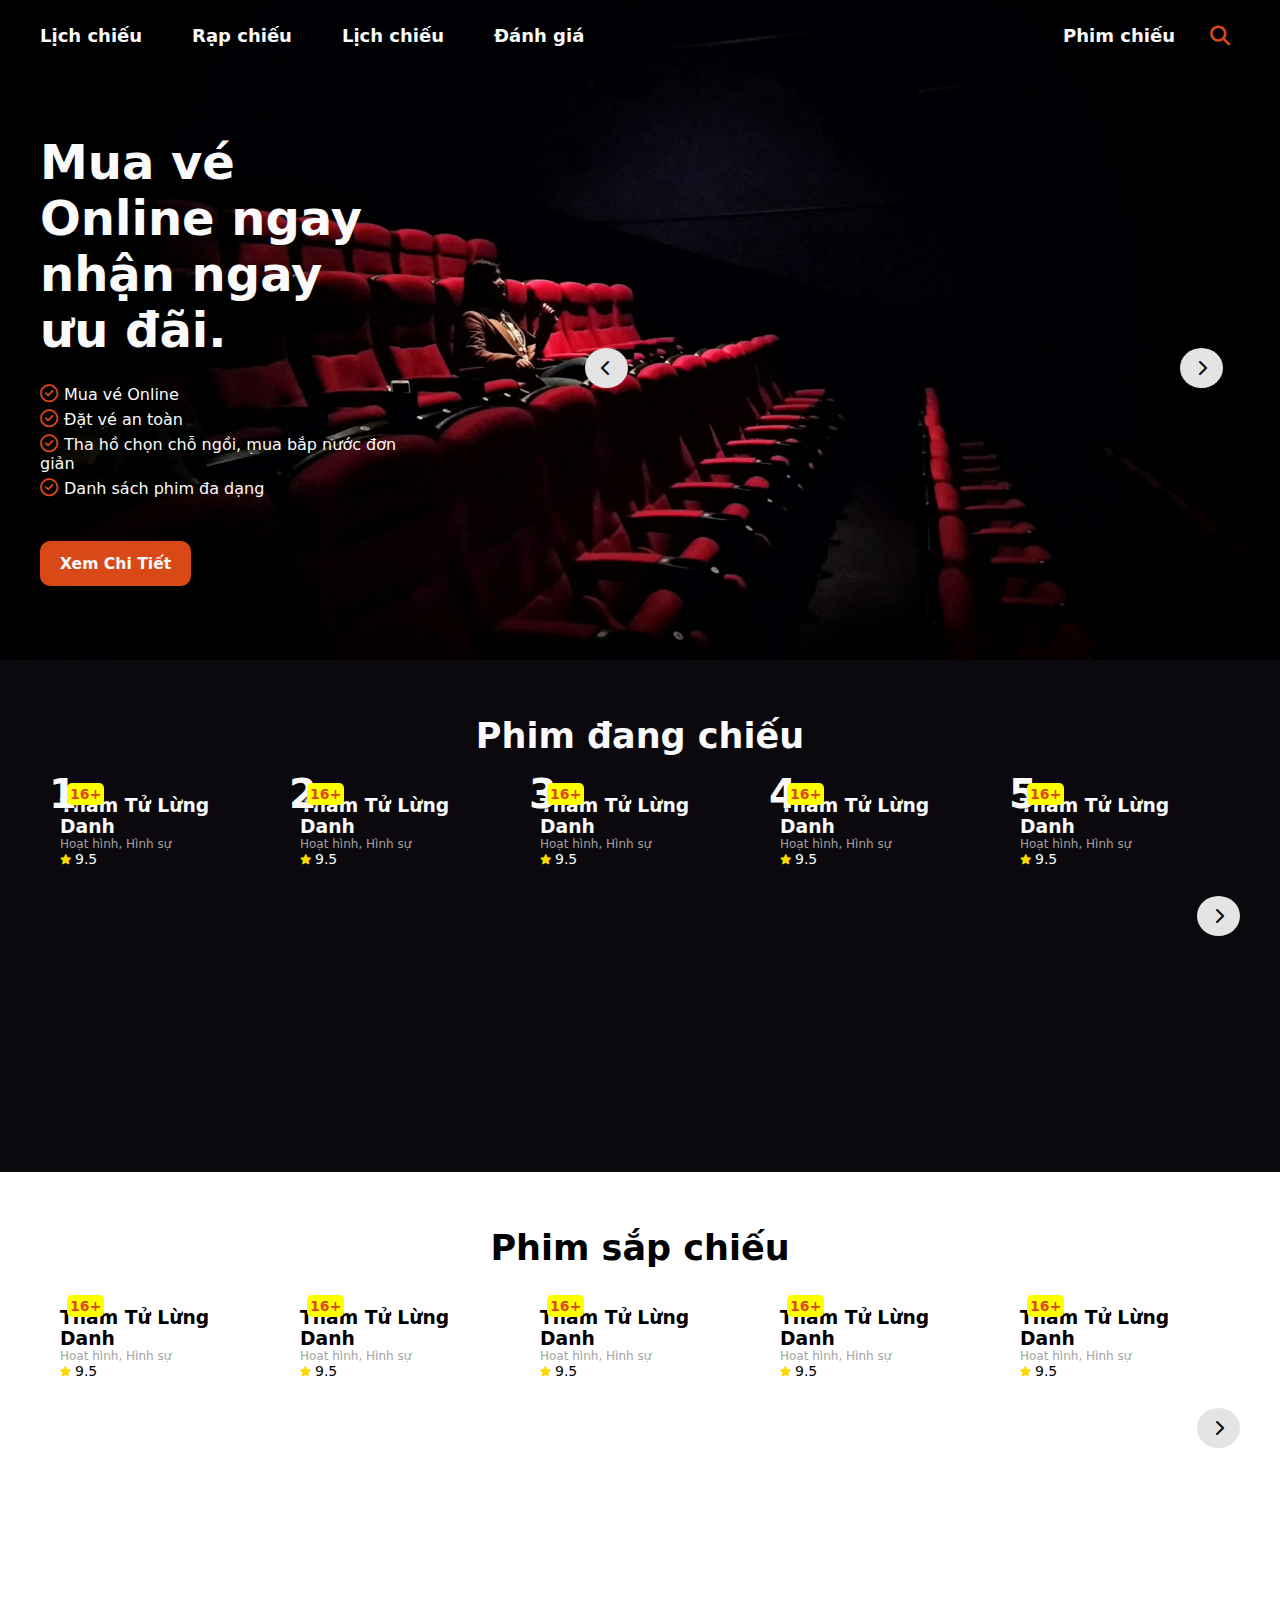
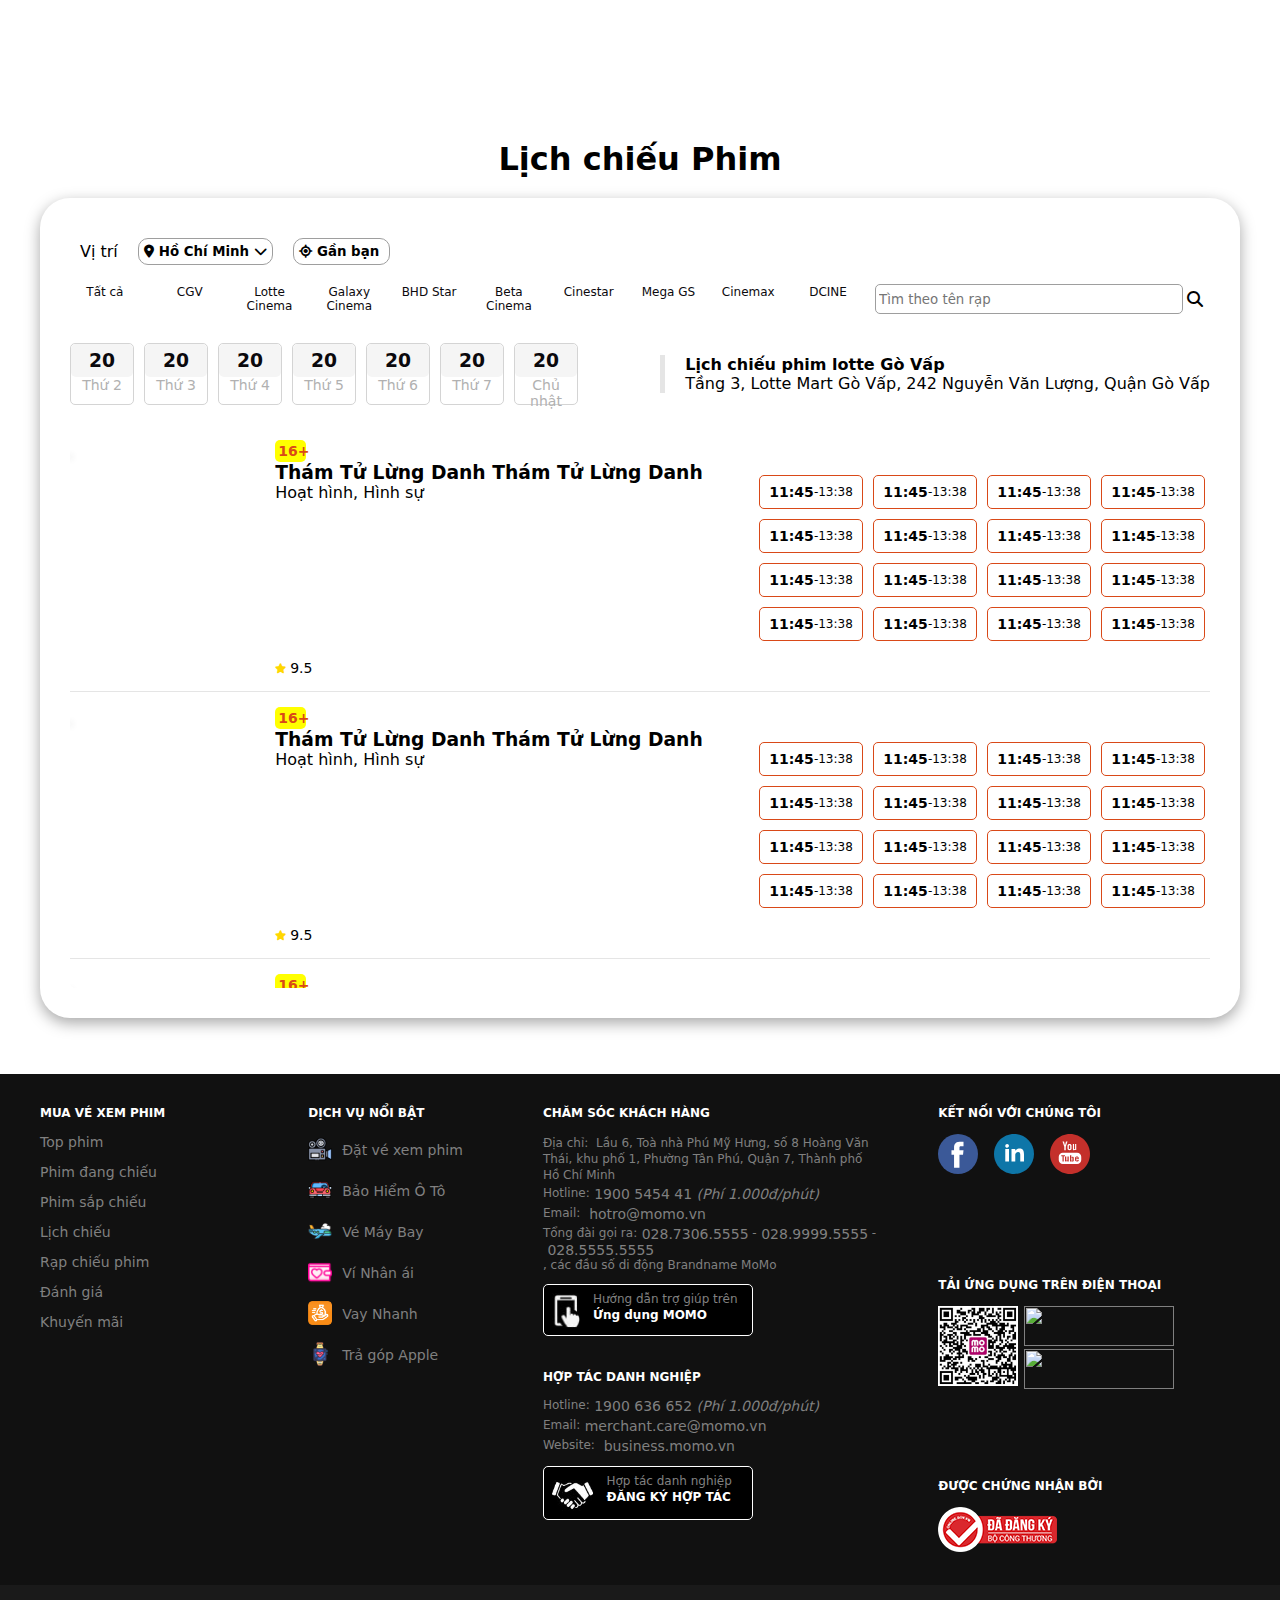
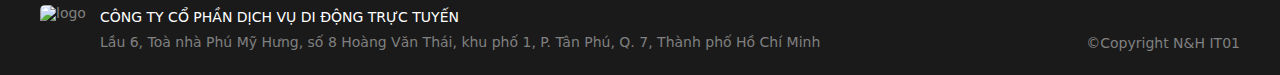
==== commit 0b81126f: "v1.7" ====
--- a/index.html
+++ b/index.html
@@ -6,8 +6,6 @@
     <link rel="icon" href="https://homepage.momocdn.net/placebrand/s/momo-upload-api-190709165424-636982880641515855.jpg">
     <link rel="stylesheet" href="./assets/css/style.css">
     <link rel="stylesheet" href="https://cdnjs.cloudflare.com/ajax/libs/font-awesome/6.6.0/css/all.min.css">
-    <link href="https://fonts.googleapis.com/icon?family=Material+Icons" rel="stylesheet">
-    <link rel="stylesheet" href="https://cdnjs.cloudflare.com/ajax/libs/font-awesome/6.6.0/css/all.min.css" integrity="sha512-Kc323vGBEqzTmouAECnVceyQqyqdsSiqLQISBL29aUW4U/M7pSPA/gEUZQqv1cwx4OnYxTxve5UMg5GT6L4JJg==" crossorigin="anonymous" referrerpolicy="no-referrer" />
     <script src="./assets/script.js"></script>
     <title>Cinema</title>
 </head>
@@ -22,7 +20,7 @@
                     <li><a href="">Lịch chiếu</a></li>
                     <li><a href="">Đánh giá</a></li>
                 </ul>
-            </div>  
+            </div>
             <div class="nav__element">
                 <ul>
                     <li><a href="">Phim chiếu</a></li>
@@ -1099,124 +1097,454 @@
                             </div>
                         </div>
                     </div>
+                    
                 </div>
            </div>
         </div>
-        <section class="section_middle gird">
-            <h1>Bình luận nổi bật</h1>
-            <div class="section_middle--element flex">
-                <div class="section_middle__element--left">
-                    <div class="element--left_on">
-                        <img alt="bg-review" src="https://cinema.momocdn.net/img/9633644791641463-bPbPrWWJGaLXQ5ESjcaIbMzVDg8.jpg" >
-                        <button><i class="fa-solid fa-play"></i></button>
-                        <div>Thám Tử Lừng Danh Conan: Ngôi Sao 5 Cánh </div>
-                        <div class="element__on flex">
-                            <div>
-                                <a href=""><img src="https://homepage.momocdn.net/placebrand/s/momo-upload-api-190709165424-636982880641515855.jpg" alt=""></a>
-                                <span>9.5</span>
-                            </div>
-                            <div>
-                                <a href=""><i class="material-icons">chat</i></a>
-                                <span>9K</span>
-                            </div>
-                        </div>
-                    </div>
-                </div>
-                <div class="section_middle__element--right">
-                    <div class="element--right">
-                        <div class="element--right_people-comment flex">
-                            <img src="https://avatar.momocdn.net/avatar/143d/ef521b482428d07be3c3a0e7894d4fcd87ed3e30fd021bb43b0777aa2ba4.png" alt="Phạm Mai Nhi">
-                            <div class="information">
-                                <span id="name">Phạm Mai Nhi</span>
-                                <span id="time">05/08/2024</span><br>
-                                <span id="txt">Đã mua qua CGV</span>
-                            </div>
-                        </div>
-                        <div class="element--right_comment  " id="my-text-1">
-                            Phim hay xuất sắc nha mấy bà ơi! Cảnh hành động siêu đỉnh như phim bom tấn luôn. Kid thì đẹp trai éo chịu được. Troi oi quắn quéo trái chym á chời. 😭😭😭😭 Mấy bà nên đi xem nho. Rất rất recommend luôn ạ. ❤️❤️❤️ Một mùa movie đáng nhớ! Hi vọng mùa sau sẽ còn đỉnh hơn nữa nha. 🤭🤭🤭 Đánh giá của tui thì 9/10 nho 🖤
-                        </div>
-                    </div>
-                    <div class="element--right">
-                        <div class="element--right_people-comment flex">
-                            <img src="https://avatar.momocdn.net/avatar/3b3c/29114ca0027e284c538c9f86e4b5dcceec608f49b816e066d51fa8d92f28.png" alt="Lê Khánh Ngân">
-                            <div class="information">
-                                <span id="name">Lê Khánh Ngân</span>
-                                <span id="time">05/08/2024</span><br>
-                                <span id="txt">Đã mua qua CGV</span>
-                            </div>
-                        </div>
-                        <div class="element--right_comment" id="my-text-2">
-                            Nếu là fan chắc chắn sẽ ra rạp xem mà không cần đọc review. Mình cũng vậy, nhưng lần này thấy cảm xúc hơn hẳn, chắc có lẽ vì nhiều sự kiện được tổ chức để kỉ niệm 30 năm ngày bộ truyện ra mắt độc giả. Có thể nói Thám tử lừng danh Conan đã trở thành một phần tuổi thơ, kí ức của bao thế hệ rồi. Giờ mình đã U30 mà vẫn nhớ như in lần đầu tiên đọc Conan là quyển truyện mượn từ anh trai, bìa truyện bản cũ. Tiếp sau đó là quãng thời gian cứ trưa tan học là chạy ra nhà sách hoặc các sạp báo để tìm mua cuốn mới phát hành. Mê tới độ lên mạng tìm đọc full bộ online, join mấy forum bàn luận tình tiết truyện, mua cả Sherlock Holmes về đọc 😂 Giờ thì bộ truyện được tái bản nhiều rồi, dễ mua, dễ sưu tập hơn ngày xưa. Trong thời gian chờ movie 27 hôm nào mình cũng mở youtube lên xem lại các tập, từ nét vẽ cũ đến nét vẽ mới. Vụ án trong movie 27 lần này được lồng ghép nhiều chi tiết từ lịch sử, địa lý đến văn hóa Nhật Bản, khá hay và lôi cuốn. Mình xem cứ bị cuốn vào chuyện truy tìm kho báu mà quên mất nghĩ xem ai là hung thủ :)). Bối cảnh ở Hakodate được vẽ khá đẹp, tươi sáng, ngập hoa anh đàoooo 🌸🌸🌸 Dù có một vài tình tiết trong phim đã bị leak trên mạng nhưng mình vẫn highly recommend các bạn ra rạp tận hưởng trên màn ảnh rộng cho đã nhen! Đừng quên nán lại xem hết credit và cả after credit nhé. Không xem là phí cả bộ phim đấy.
-                        </div>
-                    </div>
-                    <div class="see_more">
-                        <a href="">xem thêm
-                        <i class="fa-solid fa-arrow-right"></i>
-                        </a>
+        <!-- modal -->
+         <div class="modal">
+            <div class="modal__overlay"></div>
+            <div class="modal__body">
+                <div class="moviechair">
+                    <div class="modal__moviechairheader flex">
+                        <h3>Mua vé xem phim</h3>
+                        <i id="close__moviechair" class="fa-solid fa-xmark"></i>
+                    </div>
+                    <div class="modal__moviechairbody">
+                        <div class="screen"></div>
+                        <h3>MÀN HÌNH</h3>
+                        <div class="chairs flex">
+                            <div class="chair__left">
+                                <div class=" Normal__chair flex">
+                                    <div class="chair">
+                                        <div>A1</div>
+                                    </div>
+                                    <div class="chair">
+                                        <div>A2</div>
+                                    </div>
+                                    <div class="chair">
+                                        <div>A3</div>
+                                    </div>
+                                    <div class="chair">
+                                        <div>A4</div>
+                                    </div>
+                                    <div class="chair">
+                                        <div>A5</div>
+                                    </div>
+                                    <div class="chair">
+                                        <div>A6</div>
+                                    </div>
+                                    <div class="chair">
+                                        <div>A7</div>
+                                    </div>
+                                    <div class="chair">
+                                        <div>A8</div>
+                                    </div>
+                                    <div class="chair">
+                                        <div>A9</div>
+                                    </div>
+                                    <div class="chair">
+                                        <div>A10</div>
+                                    </div>
+                                    <div class="chair">
+                                        <div>A11</div>
+                                    </div>
+                                    <div class="chair">
+                                        <div>A12</div>
+                                    </div>
+                                    <div class="chair">
+                                        <div>A13</div>
+                                    </div>
+                                    <div class="chair">
+                                        <div>A14</div>
+                                    </div>
+                                    <div class="chair">
+                                        <div>A15</div>
+                                    </div>
+                                    <div class="chair">
+                                        <div>A16</div>
+                                    </div>
+                                </div>
+                                <div class="vip__chair flex">
+                                   <div class="chair">
+                                    <div>B1</div>
+                                   </div>
+                                   <div class="chair">
+                                    <div>B2</div>
+                                   </div>
+                                   <div class="chair">
+                                    <div>B3</div>
+                                   </div>
+                                   <div class="chair">
+                                    <div>B4</div>
+                                   </div>
+                                   <div class="chair">
+                                    <div>B5</div>
+                                   </div>
+                                   <div class="chair">
+                                    <div>B6</div>
+                                   </div>
+                                   <div class="chair">
+                                    <div>B7</div>
+                                   </div>
+                                   <div class="chair">
+                                    <div>B8</div>
+                                   </div>
+                                   <div class="chair">
+                                    <div>B9</div>
+                                   </div>
+                                   <div class="chair">
+                                    <div>B10</div>
+                                   </div>
+                                   <div class="chair">
+                                    <div>B11</div>
+                                   </div>
+                                   <div class="chair">
+                                    <div>B12</div>
+                                   </div>
+                                   <div class="chair">
+                                    <div>B13</div>
+                                   </div>
+                                   <div class="chair">
+                                    <div>B14</div>
+                                   </div>
+                                   <div class="chair">
+                                    <div>B15</div>
+                                   </div>
+                                   <div class="chair">
+                                    <div>B16</div>
+                                   </div>
+                                   <div class="chair">
+                                    <div>B17</div>
+                                   </div>
+                                   <div class="chair">
+                                    <div>B18</div>
+                                   </div>
+                                   <div class="chair">
+                                    <div>B19</div>
+                                   </div>
+                                   <div class="chair">
+                                    <div>B20</div>
+                                   </div>
+                                   <div class="chair">
+                                    <div>B21</div>
+                                   </div>
+                                   <div class="chair">
+                                    <div>B22</div>
+                                   </div>
+                                   <div class="chair">
+                                    <div>B23</div>
+                                   </div>
+                                   <div class="chair">
+                                    <div>B24</div>
+                                   </div>
+                                   <div class="chair">
+                                    <div>B25</div>
+                                   </div>
+                                   <div class="chair">
+                                    <div>B26</div>
+                                   </div>
+                                   <div class="chair">
+                                    <div>B27</div>
+                                   </div>
+                                   <div class="chair">
+                                    <div>B28</div>
+                                   </div>
+                                   <div class="chair">
+                                    <div>B29</div>
+                                   </div>
+                                   <div class="chair">
+                                    <div>B30</div>
+                                   </div>
+                                   <div class="chair">
+                                    <div>B31</div>
+                                   </div>
+                                   <div class="chair">
+                                    <div>B32</div>
+                                   </div>
+                                   <div class="chair">
+                                    <div>B33</div>
+                                   </div>
+                                   <div class="chair">
+                                    <div>B34</div>
+                                   </div>
+                                   <div class="chair">
+                                    <div>B35</div>
+                                   </div>
+                                   <div class="chair">
+                                    <div>B36</div>
+                                   </div>
+                                   <div class="chair">
+                                    <div>B37</div>
+                                   </div>
+                                   <div class="chair">
+                                    <div>B38</div>
+                                   </div>
+                                   <div class="chair">
+                                    <div>B39</div>
+                                   </div>
+                                   <div class="chair">
+                                    <div>B40</div>
+                                   </div>
+                                </div>
+                                <div class=" Normal__chair flex">
+                                    <div class="chair">
+                                        <div>C1</div>
+                                    </div>
+                                    <div class="chair">
+                                        <div>C2</div>
+                                    </div>
+                                    <div class="chair">
+                                        <div>C3</div>
+                                    </div>
+                                    <div class="chair">
+                                        <div>C4</div>
+                                    </div>
+                                    <div class="chair">
+                                        <div>C5</div>
+                                    </div>
+                                    <div class="chair">
+                                        <div>C6</div>
+                                    </div>
+                                    <div class="chair">
+                                        <div>C7</div>
+                                    </div>
+                                    <div class="chair">
+                                        <div>C8</div>
+                                    </div>
+                                </div>
+                            </div>
+                            <div class="chair__right">
+                                <div rel="Normal__chair" class=" Normal__chair flex">
+                                    <div class="chair">
+                                        <div>D1</div>
+                                    </div>
+                                    <div class="chair">
+                                        <div>D2</div>
+                                    </div>
+                                    <div class="chair">
+                                        <div>D3</div>
+                                    </div>
+                                    <div class="chair">
+                                        <div>D4</div>
+                                    </div>
+                                    <div class="chair">
+                                        <div>D5</div>
+                                    </div>
+                                    <div class="chair">
+                                        <div>D6</div>
+                                    </div>
+                                    <div class="chair">
+                                        <div>D7</div>
+                                    </div>
+                                    <div class="chair">
+                                        <div>D8</div>
+                                    </div>
+                                    <div class="chair">
+                                        <div>D9</div>
+                                    </div>
+                                    <div class="chair">
+                                        <div>D10</div>
+                                    </div>
+                                    <div class="chair">
+                                        <div>D11</div>
+                                    </div>
+                                    <div class="chair">
+                                        <div>D12</div>
+                                    </div>
+                                    <div class="chair">
+                                        <div>D13</div>
+                                    </div>
+                                    <div class="chair">
+                                        <div>D14</div>
+                                    </div>
+                                    <div class="chair">
+                                        <div>D15</div>
+                                    </div>
+                                    <div class="chair">
+                                        <div>D16</div>
+                                    </div>
+                                </div>
+                                <div class="vip__chair flex">
+                                    <div class="chair">
+                                        <div>E1</div>
+                                    </div>
+                                    <div class="chair">
+                                        <div>E2</div>
+                                    </div>
+                                    <div class="chair">
+                                        <div>E3</div>
+                                    </div>
+                                    <div class="chair">
+                                        <div>E4</div>
+                                    </div>
+                                    <div class="chair">
+                                        <div>E5</div>
+                                    </div>
+                                    <div class="chair">
+                                        <div>E6</div>
+                                    </div>
+                                    <div class="chair">
+                                        <div>E7</div>
+                                    </div>
+                                    <div class="chair">
+                                        <div>E8</div>
+                                    </div>
+                                    <div class="chair">
+                                        <div>E9</div>
+                                    </div>
+                                    <div class="chair">
+                                        <div>E10</div>
+                                    </div>
+                                    <div class="chair">
+                                        <div>E11</div>
+                                    </div>
+                                    <div class="chair">
+                                        <div>E12</div>
+                                    </div>
+                                    <div class="chair">
+                                        <div>E13</div>
+                                    </div>
+                                    <div class="chair">
+                                        <div>E14</div>
+                                    </div>
+                                    <div class="chair">
+                                        <div>E15</div>
+                                    </div>
+                                    <div class="chair">
+                                        <div>E16</div>
+                                    </div>
+                                    <div class="chair">
+                                        <div>E17</div>
+                                    </div>
+                                    <div class="chair">
+                                        <div>E18</div>
+                                    </div>
+                                    <div class="chair">
+                                        <div>E19</div>
+                                    </div>
+                                    <div class="chair">
+                                        <div>E20</div>
+                                    </div>
+                                    <div class="chair">
+                                        <div>E21</div>
+                                    </div>
+                                    <div class="chair">
+                                        <div>E22</div>
+                                    </div>
+                                    <div class="chair">
+                                        <div>E23</div>
+                                    </div>
+                                    <div class="chair">
+                                        <div>E24</div>
+                                    </div>
+                                    <div class="chair">
+                                        <div>E25</div>
+                                    </div>
+                                    <div class="chair">
+                                        <div>E26</div>
+                                    </div>
+                                    <div class="chair">
+                                        <div>E27</div>
+                                    </div>
+                                    <div class="chair">
+                                        <div>E28</div>
+                                    </div>
+                                    <div class="chair">
+                                        <div>E29</div>
+                                    </div>
+                                    <div class="chair">
+                                        <div>E30</div>
+                                    </div>
+                                    <div class="chair">
+                                        <div>E31</div>
+                                    </div>
+                                    <div class="chair">
+                                        <div>E32</div>
+                                    </div>
+                                    <div class="chair">
+                                        <div>E33</div>
+                                    </div>
+                                    <div class="chair">
+                                        <div>E34</div>
+                                    </div>
+                                    <div class="chair">
+                                        <div>E35</div>
+                                    </div>
+                                    <div class="chair">
+                                        <div>E36</div>
+                                    </div>
+                                    <div class="chair">
+                                        <div>E37</div>
+                                    </div>
+                                    <div class="chair">
+                                        <div>E38</div>
+                                    </div>
+                                    <div class="chair">
+                                        <div>E39</div>
+                                    </div>
+                                    <div class="chair">
+                                        <div>E40</div>
+                                    </div>
+                                </div>
+                                <div class=" Normal__chair flex">
+                                  <div class="chair">
+                                    <div>F1</div>
+                                  </div>
+                                  <div class="chair">
+                                    <div>F2</div>
+                                  </div>
+                                  <div class="chair">
+                                    <div>F3</div>
+                                  </div>
+                                  <div class="chair">
+                                    <div>F4</div>
+                                  </div>
+                                </div>
+                            </div>
+                        </div>
+                        <div class="listchair flex">
+                            <div class="chairtype flex">
+                                <div class="colorchair Normal"></div>
+                                <div class="namechair">Ghế thường</div>
+                            </div>
+                            <div class="chairtype flex">
+                                <div class="colorchair vip"></div>
+                                <div class="namechair">Ghế VIP</div>
+                            </div>
+                            <div class="chairtype flex">
+                                <div class="colorchair choise"></div>
+                                <div class="namechair">Ghế bạn chọn</div>
+                            </div>
+                            <div class="chairtype flex">
+                                <div class="colorchair full"></div>
+                                <div class="namechair">Đã đặt</div>
+                            </div>
+                        </div>
+                    </div>
+                    <div class="informovie flex">
+                        <div>
+                            <div class="namemovie">Đẹp Trai thấy sai sai</div>
+                            <div class="time">23:00 ~ 00:31</div>
+                        </div>
+                        <div class="namechairs flex">
+                            <ul  id="choisechair" class="flex">
+                                <li></li>
+                            </ul>
+                            <i id="delete_ticket" class="fa-solid fa-xmark"></i>
+                        </div>
+                    </div>
+                    <div class="pay flex">
+                        <div>
+                            <div>Tạm tính:</div>
+                            <div id="price">0đ</div>
+                        </div>
+                        <button class="btn__pay">Mua vé</button>
                     </div>
                 </div>
             </div>
-            <div class="section_middle--element flex">
-                <div class="section_middle__element--left">
-                    <div class="element--left_on">
-                        <img alt="bg-review" src="https://cinema.momocdn.net/img/57931530102309644-nbq3LfgLXnL5ixZ1Q74jTJmhmTS.jpg" >
-                        <button><i class="fa-solid fa-play"></i></button>
-                        <div>Deadpool và Wolverine </div>
-                        <div class="element__on flex">
-                            <div>
-                                <a href=""><img src="https://homepage.momocdn.net/placebrand/s/momo-upload-api-190709165424-636982880641515855.jpg" alt=""></a>
-                                <span>8.5</span>
-                            </div>
-                            <div>
-                                <a href=""><i class="material-icons">chat</i></a>
-                                <span>5K</span>
-                            </div>
-                        </div>
-                    </div>
-                </div>
-                <div class="section_middle__element--right">
-                    <div class="element--right">
-                        <div class="element--right_people-comment flex">
-                            <img src="https://avatar.momocdn.net/avatar/55b5/8a16c9be0c1cf202f7ca643f6e9c30e90c97c1f098e7f13d8434c0268cc1.png" alt="Nguyễn Thu Hiền">
-                            <div class="information">
-                                <span id="name">Nguyễn Thu Hiền</span>
-                                <span id="time">07/08/2024</span><br>
-                                <span id="txt">Đã mua qua CGV</span>
-                            </div>
-                        </div>
-                        <div class="element--right_comment " id="my-text-3">
-                            Nhìn chung, Deadpool & Wolverine là một bộ phim giàu tính giải trí, xứng đáng là một trong những bom tấn đáng xem nhất của mùa phim hè Hollywood năm nay. Dù đã gia nhập Marvel, Ryan Reynolds vẫn thành công trong việc giữ nguyên những nét đặc sắc của thương hiệu Deadpool để không khiến người hâm mộ thất vọng. Tác phẩm được lồng ghép rất nhiều các tình tiết tri ân, easter egg gợi nhớ các bộ phim siêu anh hùng của 20th Century Fox, đồng thời hứa hẹn một chương mới đầy tiềm năng cho Marvel.
-                        </div>
-                    </div>
-                    <div class="element--right">
-                        <div class="element--right_people-comment flex">
-                            <img src="https://avatar.momocdn.net/avatar/083d/503ca069c464e8ba2e3ccf997284495c57ccd8b9ffe988c65a8b852d9ead.png" alt="Hà Vũ Uyên Chi">
-                            <div class="information">
-                                <span id="name">Hà Vũ Uyên Chi</span>
-                                <span id="time">05/08/2024</span><br>
-                                <span id="txt">Đã mua qua CGV</span>
-                            </div>
-                        </div>
-                        <div class="element--right_comment" id="my-text-4">
-                            Phần này theo cảm nhận của mình thì ko hay bằng 2 phần trước, chắc tại phần này có thêm bác Hugh nên cảm giác a Pool hơi bị lép vế tí. Mấy màn combat cũng khá ổn nha, phim vẫn giữ được sự hài hước của a Pool, coi mà cười xỉu =)))) ghiền nhất đoạn ảnh nhảy bye bye bye á. À đặc trưng của phim Marvel là LUÔN có After Credit nên chịu khó nán lại coi nha mng uiii, bựa lắm hong làm bạn thất vọng đâuu. Trong phần credit cũng có vài cảnh bts lúc quay X-men í, coi mà nhớ xỉu luôn 😭
-                        </div>
-                    </div>
-                    <div class="see_more">
-                        <a href="">xem thêm
-                        <i class="fa-solid fa-arrow-right"></i>
-                        </a>
-                    </div>
-                </div>
-            </div>
-            <div class="button__see_more">
-                <button>
-                    <i class="fa-solid fa-arrow-down"></i>
-                    <span>Xem tiếp nhé!</span>
-                </button>  
-            </div>
-        </section>
+         </div>
     </body>
-
     <footer class="footer">
        <div>
         <section class="footer__top gird">
--- a/assets/css/style.css
+++ b/assets/css/style.css
@@ -127,14 +127,14 @@
     width: 70%;
     top: -108px;
     right: 5%;
-    z-index: 100;
+    z-index: 10;
 }
 
 .event__slide .slide__pr > div:nth-child(2){
     width: 60%;
     top: -80px;
     right: 20%;
-    z-index: 99;
+    z-index: 9;
     opacity: .9;
 }
 
@@ -142,7 +142,7 @@
     width: 50%;
     top: -56px;
     right: 35%;
-    z-index: 98;
+    z-index: 8;
     opacity: .9;
 }
 
@@ -150,7 +150,7 @@
     width: 60%;
     top: -80px;
     right: 0%;
-    z-index: 99;
+    z-index: 9;
     opacity: .9;
 }
 .event__infor h1 {
@@ -177,6 +177,7 @@
     border-radius: 10px;
     color: var(--text-while);
     background-color: var(--hover-color);
+    transition: .3s;
 }
 
 
@@ -223,7 +224,7 @@
     align-items: center;
     justify-content: center;
     font-weight: 500;
-    z-index: 100;
+    z-index: 11;
     cursor: pointer;
 }
 
@@ -231,10 +232,13 @@
     display: none;
 }
 
+.control__show-flex{
+    display: flex !important;
+}
+
 .control__show{
-    display: flex !important;
-}
-
+    display: block!important;
+}
 
 .control:hover{
     opacity: 0.9;
@@ -533,6 +537,8 @@
     width: 60%;
 }
 
+/* tickets */
+
 .ticket__list .tickets > .ticket {
     padding: 15px 0; 
     border-bottom: 1px solid #e5e5e5;
@@ -574,7 +580,6 @@
     margin-top: 158px;
 }
 
-
 .ticket__list .ticket__movie .movies > div {
     padding: 0;
 }
@@ -585,14 +590,6 @@
     margin: auto;
 }
 
-
-
-
-
-
-
-
-
 .ticket__time > .box__time{
     width: 25%;
     padding: 5px;
@@ -602,7 +599,6 @@
     padding: 7px;
     border:2px solid var(--hover-color);
 }
-
 
 .ticket__time > .box__time > div{
     border: 1px solid var(--hover-color);
@@ -614,192 +610,229 @@
     cursor: pointer;
 }
 
-
-
-
-
-
-
-
-
-
-
-
-
-/* CSS section Bình luận nổi bật */
-#text{
-    color:#d94918 !important; 
-} 
-.section_middle{
-    padding: 64px 0px;
-}
-.section_middle--element  {
+/* modal */
+
+.modal{
+    position: fixed;
+    top: 0;
+    left: 0;
+    right: 0;
+    bottom: 0;
+    display: flex;
+    z-index: 100;
+    display: none;
+}
+
+.modal__overlay{
+    position: absolute;
+    width: 100%;
+    height: 100%;
+    background-color: rgba(0, 0, 0,0.4);
+}
+
+.modal__body{
+    z-index: 110;
+    margin: auto;
+}
+
+/* modal__moviechair */
+
+.modal__body > .moviechair {
+    display: none;
+    max-width: 1100px;
     border-radius: 20px;
-    padding:0px;
-    margin-bottom:30px;
-    width:100%;
-    height:300px;
-    border: 1px solid white;
-    box-shadow: 2px 8px 15px 2px #d3d3d3;
-}
-.section_middle>h1{
-    margin:0px;
-    font-size: 30px;
-    color:#262626;
+    box-shadow: rgba(50, 50, 93, 0.25) 0px 50px 100px -20px, rgba(0, 0, 0, 0.3) 0px 30px 60px -30px;
+}
+
+.modal__body > .moviechair > .modal__moviechairheader{
+    padding: 12px 16px;
+    border-top-left-radius: 20px;
+    border-top-right-radius: 20px;
+    background-color: var(--hover-color);
+    color: var(--text-while);
+}
+
+ #close__moviechair{
+    cursor: pointer;
+    transition: .3s;
+ }
+
+ #close__moviechair:hover{
+    opacity: .7;
+ }
+
+.modal__body > .moviechair > .modal__moviechairheader h3 {
+    margin: 0 auto;
+}
+
+.modal__body > .moviechair > .modal__moviechairheader i {
+    font-size: 25px;
+}
+
+.modal__body > .moviechair > .modal__moviechairbody{
+    /* background-color: #262626; */
+    background-color: #171717;
+}
+
+.modal__body > .moviechair > .modal__moviechairbody .screen {
+    padding: 40px;
+    width: 35%;
+    margin: 0 auto;
+    border-bottom: 6px solid white;
+    border-radius: 3px;
+}
+.modal__body > .moviechair > .modal__moviechairbody h3{
     text-align: center;
-    margin-bottom: 15px;
-}
-.element--left_on{
-    position:relative !important;
-}
-.section_middle__element--left .element--left_on>img{
-    width: 400px; 
-    height:300px;
-    border-radius: 10px 0px 0px 10px;
-}
-.element--left_on button {
-    width:40px; 
-    height:40px; 
-    border-radius: 50%;
-    background:none; 
-    position:absolute;
-    top:125px;
-    left:180px;
-    border: white 1px solid;
-}
-.element--left_on button i{
+    color: var(--text-while);
+    padding: 10px;
+    font-weight: 500;
+}
+
+.modal__body > .moviechair > .modal__moviechairbody .chairs{
+    padding: 0 85px;
+}
+
+.modal__body > .moviechair > .modal__moviechairbody .chair__left ,
+.modal__body > .moviechair > .modal__moviechairbody .chair__right{
+    width: 50%;
+}
+
+.modal__body > .moviechair > .modal__moviechairbody .chair__left{
+    padding-right: 20px;
+}
+
+.modal__body > .moviechair > .modal__moviechairbody .chair__right{
+    padding-left: 20px;
+}
+
+.modal__body > .moviechair > .modal__moviechairbody .chair__left > div,
+.modal__body > .moviechair > .modal__moviechairbody .chair__right > div{
+    flex-wrap: wrap;
+}
+
+.modal__body > .moviechair > .modal__moviechairbody .chair{
+    width: 12.5%;
+    padding: 6px;
+    cursor: pointer;
+    transition: .3s;
+}
+
+.modal__body > .moviechair > .modal__moviechairbody .chair:hover{
+    opacity: 0.6;
+}
+
+.modal__body > .moviechair > .modal__moviechairbody .chair > div {
+    color: red;
+    border-radius: 6px;
+    text-align: center;
+    height: 32px;
+    line-height: 32px;
+    font-weight: 500;
+    font-size:12px ;
+    color: var(--text-while);
+}
+
+.Normal__chair > .chair div{
+    background-color: #722ed1;
+}
+
+.vip__chair > .chair div{
+    background-color: #f5222d;
+}
+
+.modal__body > .moviechair > .modal__moviechairbody .listchair{
+    padding: 40px;
+    align-items: center;
+    justify-content: center;
+    color: var(--text-while);
+}
+
+.modal__body > .moviechair > .modal__moviechairbody .listchair .chairtype{
+    padding: 0 10px;
+}
+
+.modal__body > .moviechair > .modal__moviechairbody .listchair .colorchair{
+    width: 20px;
+    height: 20px;
+    background-color: red;
+    border-radius: 3px;
+    margin-right: 4px;
+}
+
+.modal__body > .moviechair > .modal__moviechairbody .listchair .colorchair.Normal{
+    background-color: #722ed1;
+}
+.modal__body > .moviechair > .modal__moviechairbody .listchair .colorchair.vip{
+    background-color: #f5222d;
+}
+.modal__body > .moviechair > .modal__moviechairbody .listchair .colorchair.choise{
+    background-color: var(--hover-color);
+}
+
+.modal__body > .moviechair > .modal__moviechairbody .listchair .colorchair.full{
+    background-color:#404040;
+}
+
+.moviechair .informovie{
+    background-color: black;
+    color: var(--text-while);
+    padding: 30px 85px;
+    align-items: center;
+    justify-content: space-between;
+}
+
+
+.moviechair .informovie .namemovie{
     font-size: 20px;
-    text-align: center;
-    color:white; 
-}
-.element--left_on div{
-    font-weight:bold;
-    color:white; 
-}
-.element--left_on div:nth-child(3){
-    position:relative;
-    top:-82px;
-    left:30px;
-} 
-.element--left_on a>img{
-    width:35px; 
-    height:35px;
-    border-radius: 10px;
-    border:0.2px #d94918 solid;
-}
-.element--left_on .element__on{
-    position:absolute;
-    top: 250px;
-    left:30px;
-}
-.element__on {
+    font-weight: 700;
+}
+
+.moviechair .informovie .time{
+    padding: 5px 0;
+    font-size: 12px;
+    font-weight: 300;
+}
+.moviechair .informovie .namechairs{
+    font-weight: 600;
+    align-items: center;
+    justify-content: center;
+}
+.moviechair .informovie .namechairs i{
+    color: var(--hover-color);
+}
+
+#choisechair{
+    
+}
+
+.youchoise{
+    background-color: var(--hover-color) !important;
+    cursor: default;
+}
+
+#choisechair li{
+    list-style-type: none;
+    padding: 5px;
+}
+
+.moviechair .pay{
+    background: linear-gradient(black,#1c1c1c);
+    border-bottom-left-radius: 20px;
+    border-bottom-right-radius: 20px;
+    color: var(--text-while);
+    padding:0 85px 20px 85px;
     justify-content: space-between;
-    width:140px;
-}
-.element__on div{
-    position:relative;
-}
-.element--left_on .element__on div span{
-    margin-left:5px;      
-    position:absolute;
-    top: 8px;
-}
-.element--left_on .element__on div i{
-    line-height: 1.5;
-    color:#b7bdc5;
-}
-.element--left_on .element__on div i:hover {
-    color:white; 
-}
-/* CSS  section_middle__element--right*/
-.section_middle__element--right{
-    padding: 20px 0px 0px 20px ;
-}
-.element--right{
-    padding-bottom: 30px;
-}
-.element--right_people-comment img{
-    border-radius: 50%;
-    width:40px;
-    height:40px;
- 
-    box-sizing: border-box;
-}
-.element--right_people-comment .information span{
-    padding-left: 5px;
-}
-.element--right_people-comment #name{
-    color:#000000;
-    font-size: 16px;
-    font-weight: bold;
-}
-.element--right_people-comment #time{
-    color:#A3A3A3;
-    font-size: 16px;
-}
-.element--right_people-comment #txt{
-    color:#d94918;
-    font-size: 16px;
-    padding-top:-2px;
-}
-.long-text {
-    white-space: nowrap; 
-    overflow: hidden; 
-    text-overflow: ellipsis; /* Thêm dấu ba chấm */
-    width: 700px; 
-}
-.see_more a {
-    color:#000000;
-    font-size: 16px;
-    font-weight: bold;
-}
-.see_more i {
-    color:#A3A3A3;
-}
-.see_more a:hover{
-    color:#d94918 !important;
-}
-/* Css Button */
-.button__see_more{
-    display:flex;
-    justify-content: center;
-}
-.button__see_more button {
-    
-    color :#d94918;
-    border:#d94918 1px solid;
-    border-radius: 20px;
-    font-size: 16px;
-    font-weight: 500;
-    text-align: center;
-    width: 150px;
-    height:35px;
-}
-.button__see_more button i{
-    animation: toBottom  1s infinite linear;
-}
-@keyframes toBottom {
-    0%{
-           Transform: translateY(-5px);
-     }
-     100% {
-            Transform: translateY(5px);
-       }
-}
-
-
-
-
-
-
-
-
-
-
-
-
-
-
+    align-items: center;
+}
+
+.moviechair .pay button {
+    padding: 15px 30px;
+    border: none;
+    border-radius: 5px;
+    background-color: var(--hover-color);
+    color: var(--text-while);
+    font-weight: 600;
+}
 /*css footer*/
 .block{
     display:block;
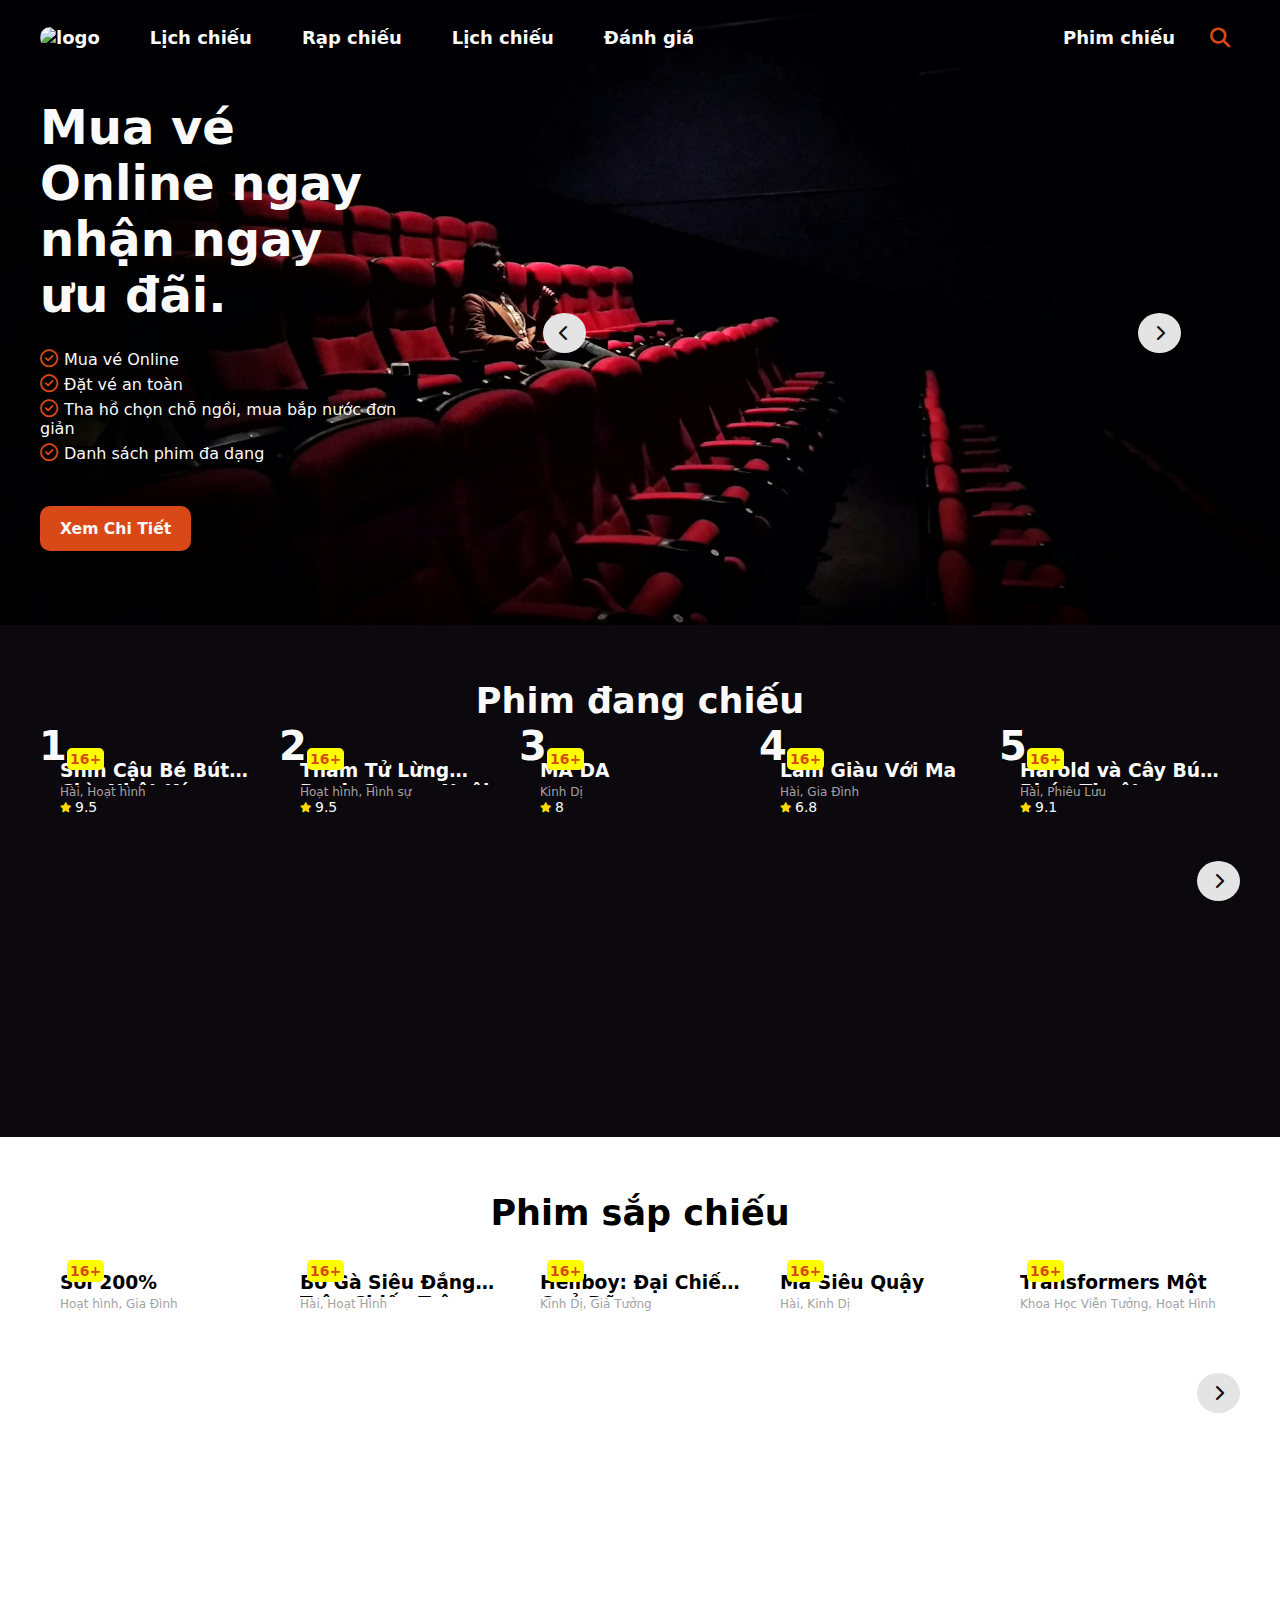
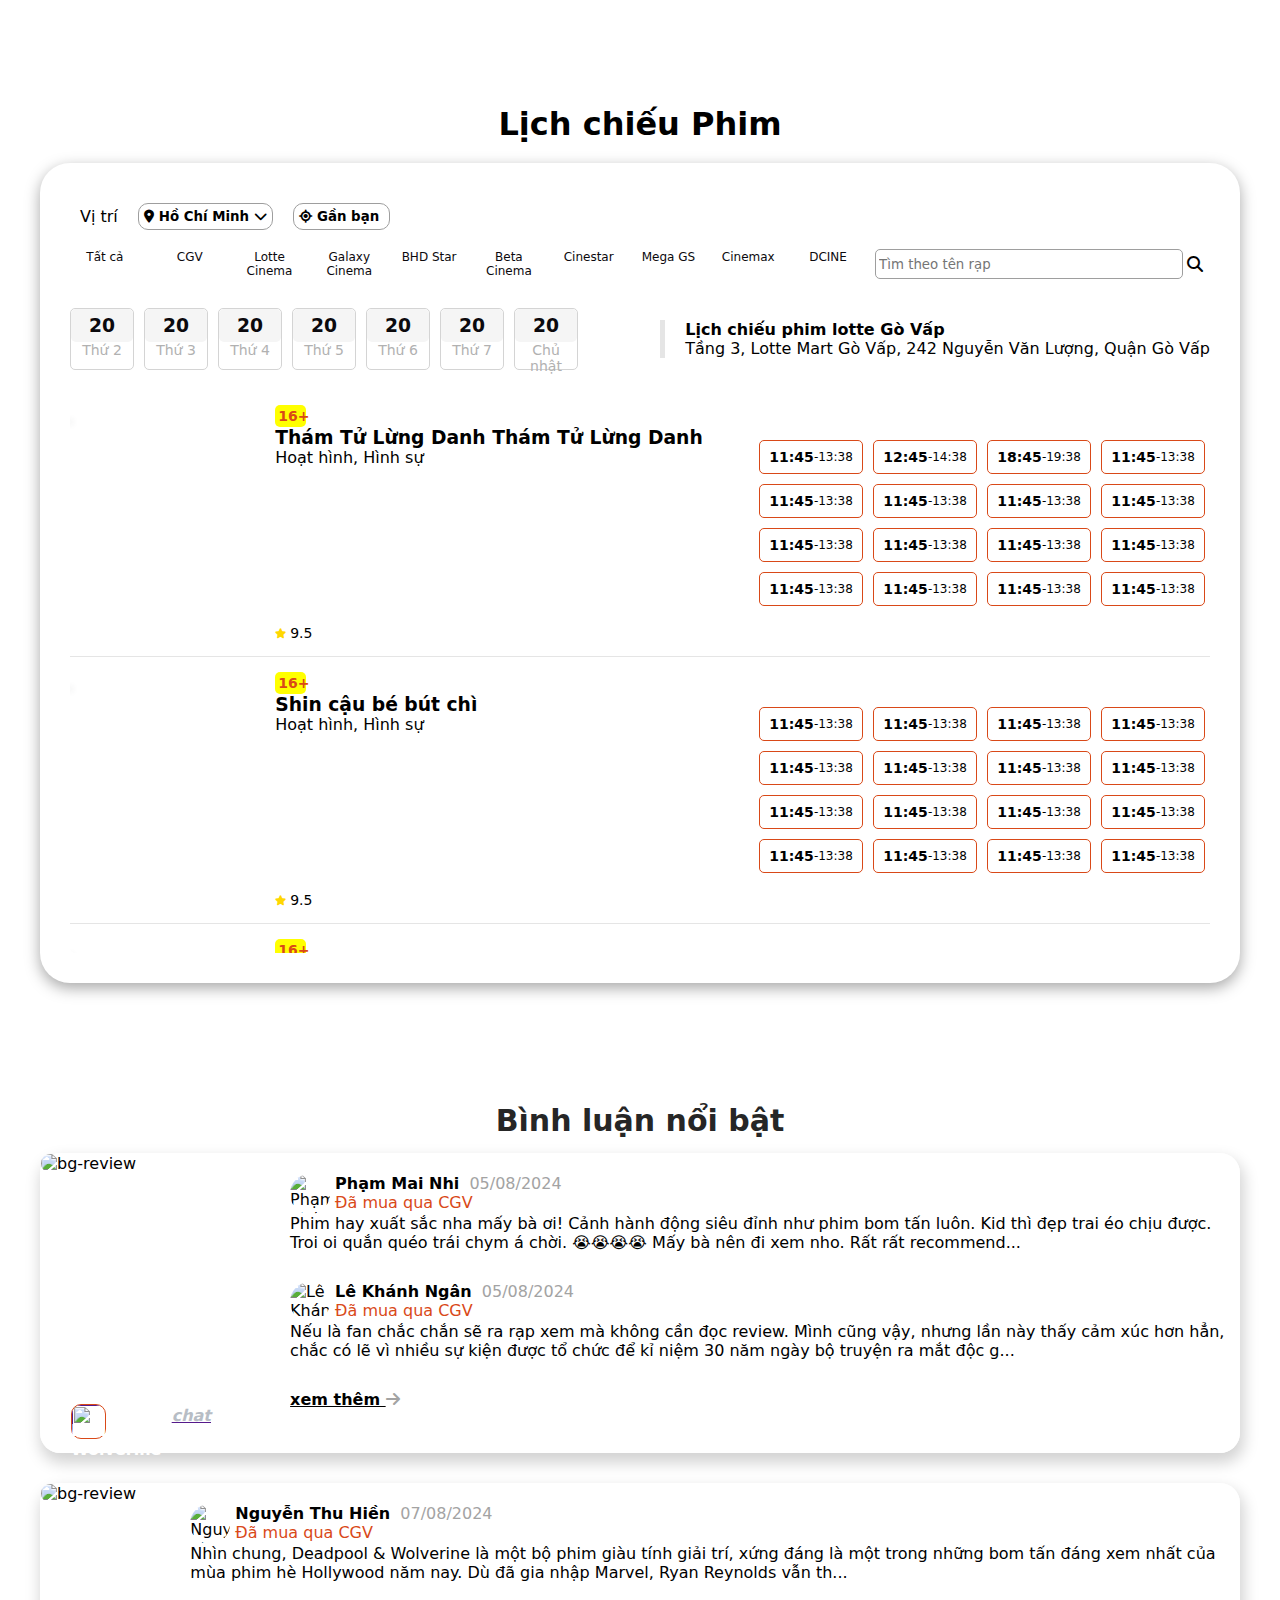
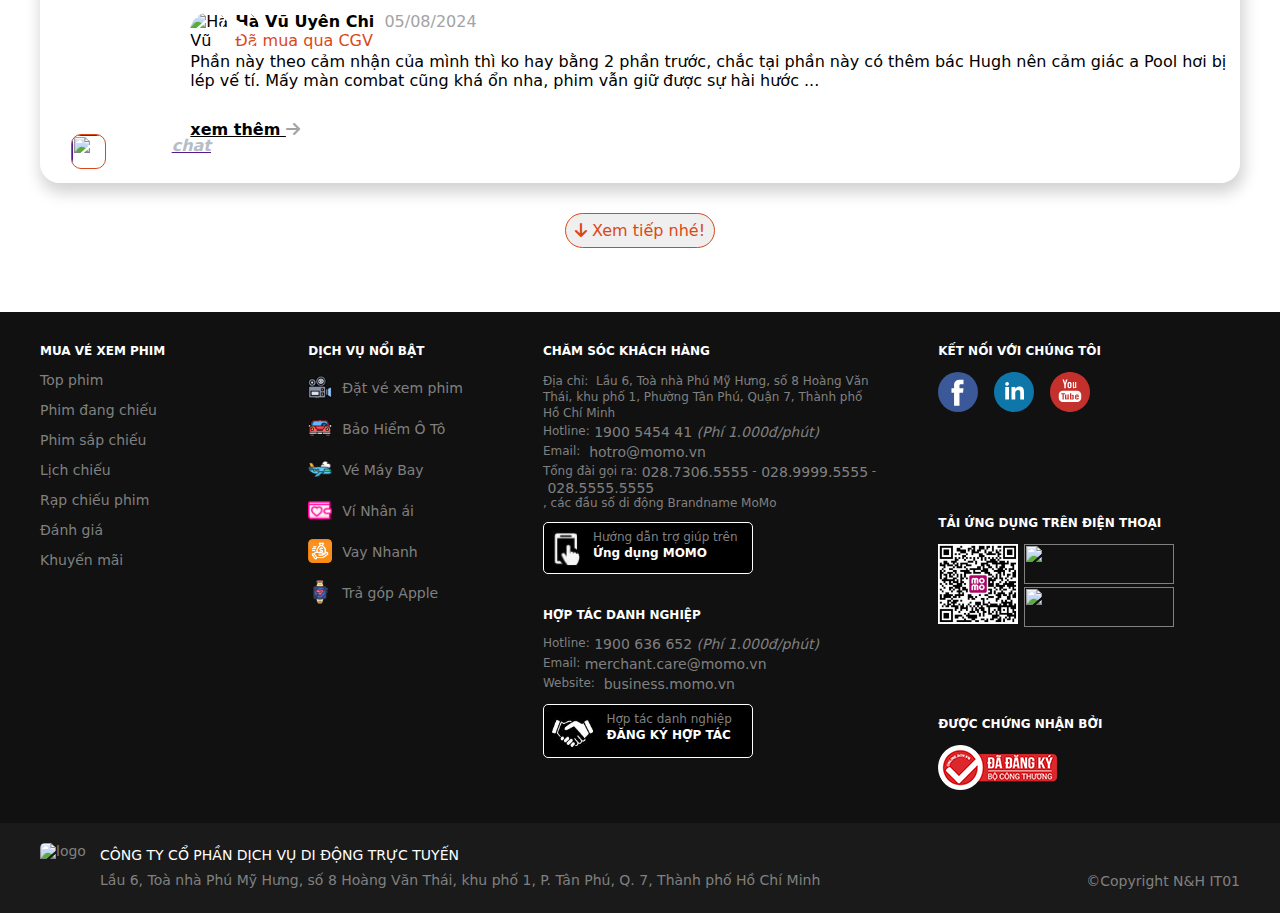
==== commit 5325d7c9: "v2.3" ====
--- a/index.html
+++ b/index.html
@@ -15,16 +15,93 @@
         <nav class="header__nav">
             <div class="nav__element">
                 <ul>
+                    <li class="logo__header"><a href="">
+                        <img style="width: 50px; border-radius: 10px;" src="https://homepage.momocdn.net/placebrand/s/momo-upload-api-190709165424-636982880641515855.jpg" alt="logo">
+                    </a></li>
                     <li><a href="">Lịch chiếu</a></li>
                     <li><a href="">Rạp chiếu</a></li>
                     <li><a href="">Lịch chiếu</a></li>
-                    <li><a href="">Đánh giá</a></li>
+                    <li><a href="#comment">Đánh giá</a></li>
                 </ul>
             </div>
             <div class="nav__element">
                 <ul>
-                    <li><a href="">Phim chiếu</a></li>
-                    <li><input id="search__movie" class="" type="text" placeholder="Nhập tên phim"></li>
+                    <li><a href="./movies.html">Phim chiếu</a></li>
+                    <li class="header__searchmovie">
+                        <input id="search__movie" class="" type="text" placeholder="Nhập tên phim">
+                        <div class="imput__searchmovie">
+                            <div class="list__moviesearch">
+                                <div>
+                                    <div class="infor__moviesearch flex">
+                                        <div class="img__moviessearch">
+                                            <img src="https://cinema.momocdn.net/img/103928333282582033-Untitled-1.jpg" alt="">
+                                        </div>
+                                        <div>
+                                            <h1 class="rank">1</h1>
+                                            <div class="old">16+</div>
+                                            <h3>Thám Tử Lừng Danh</h3>
+                                            <p>Hoạt hình, Hình sự</p>
+                                            <div class="score flex">
+                                                <i class="fa-solid fa-star"></i>
+                                                <div>9.5</div>
+                                            </div>
+                                        </div>
+                                    </div>
+                                </div>
+                                <div>
+                                    <div class="infor__moviesearch flex">
+                                        <div class="img__moviessearch">
+                                            <img src="https://cinema.momocdn.net/img/103928333282582033-Untitled-1.jpg" alt="">
+                                        </div>
+                                        <div>
+                                            <h1 class="rank">1</h1>
+                                            <div class="old">16+</div>
+                                            <h3>Thám Tử Lừng Danh</h3>
+                                            <p>Hoạt hình, Hình sự</p>
+                                            <div class="score flex">
+                                                <i class="fa-solid fa-star"></i>
+                                                <div>9.5</div>
+                                            </div>
+                                        </div>
+                                    </div>
+                                </div>
+                                <div>
+                                    <div class="infor__moviesearch flex">
+                                        <div class="img__moviessearch">
+                                            <img src="https://cinema.momocdn.net/img/103928333282582033-Untitled-1.jpg" alt="">
+                                        </div>
+                                        <div>
+                                            <h1 class="rank">1</h1>
+                                            <div class="old">16+</div>
+                                            <h3>Thám Tử Lừng Danh</h3>
+                                            <p>Hoạt hình, Hình sự</p>
+                                            <div class="score flex">
+                                                <i class="fa-solid fa-star"></i>
+                                                <div>9.5</div>
+                                            </div>
+                                        </div>
+                                    </div>
+                                </div>
+                                <div>
+                                    <div class="infor__moviesearch flex">
+                                        <div class="img__moviessearch">
+                                            <img src="https://cinema.momocdn.net/img/103928333282582033-Untitled-1.jpg" alt="">
+                                        </div>
+                                        <div>
+                                            <h1 class="rank">1</h1>
+                                            <div class="old">16+</div>
+                                            <h3>Thám Tử Lừng Danh</h3>
+                                            <p>Hoạt hình, Hình sự</p>
+                                            <div class="score flex">
+                                                <i class="fa-solid fa-star"></i>
+                                                <div>9.5</div>
+                                            </div>
+                                        </div>
+                                    </div>
+                                </div>
+                            </div>
+                        </div>
+                    </li>
                     <li><i id="iconsearch__header" class="iconsearch__header  fa-solid fa-magnifying-glass"></i></li>
                 </ul>
             </div>
@@ -54,6 +131,9 @@
                     <div class="item__slide">
                         <img src="https://homepage.momocdn.net/blogscontents/momo-upload-api-240419135707-638491318276441391.jpg" alt="">
                     </div>
+                    <div class="item__slide">
+                        <img src="https://homepage.momocdn.net/blogscontents/momo-upload-api-240417134304-638489581849368779.jpg" alt="">
+                    </div>
                 </div>
                 <div id="slide__prev" class="control prev control__slidepr-prev"><i class="fa-solid fa-chevron-left"></i></div>
                 <div id="slide__next" class="control next control__slidepr-next"><i class="fa-solid fa-chevron-right"></i></div>
@@ -72,7 +152,20 @@
                             <div class="img__movies"><img src="https://cinema.momocdn.net/img/103928333282582033-Untitled-1.jpg" alt=""></div>
                             <h1 class="rank">1</h1>
                             <div class="old">16+</div>
-                            <h3>Thám Tử Lừng Danh</h3>
+                            <h3>Shin Cậu Bé Bút Chì: Nhật Ký Khủng Long Của Mình</h3>
+                            <p>Hài, Hoạt hình</p>
+                            <div class="score flex">
+                                <i class="fa-solid fa-star"></i>
+                                <div>9.5</div>
+                            </div>
+                        </div>
+                    </div>
+                    <div class="movies movies__s">
+                        <div class="infor__movie">
+                            <div class="img__movies"><img src="./assets/img/100409012704431103-conan.jpg" alt=""></div>
+                            <h1 class="rank">2</h1>
+                            <div class="old">16+</div>
+                            <h3>Thám Tử Lừng Danh Conan: Ngôi Sao 5 Cánh 1 Triệu Đô</h3>
                             <p>Hoạt hình, Hình sự</p>
                             <div class="score flex">
                                 <i class="fa-solid fa-star"></i>
@@ -82,118 +175,105 @@
                     </div>
                     <div class="movies movies__s">
                         <div class="infor__movie">
-                            <div class="img__movies"><img src="./assets/img/100409012704431103-conan.jpg" alt=""></div>
-                            <h1 class="rank">2</h1>
-                            <div class="old">16+</div>
-                            <h3>Thám Tử Lừng Danh</h3>
-                            <p>Hoạt hình, Hình sự</p>
+                            <div class="img__movies"><img src="https://cinema.momocdn.net/img/52528406612837557-Untitled-1.jpg" alt=""></div>
+                            <h1 class="rank">3</h1>
+                            <div class="old">16+</div>
+                            <h3>MA DA</h3>
+                            <p>Kinh Dị</p>
                             <div class="score flex">
                                 <i class="fa-solid fa-star"></i>
-                                <div>9.5</div>
+                                <div>8</div>
                             </div>
                         </div>
                     </div>
                     <div class="movies movies__s">
                         <div class="infor__movie">
-                            <div class="img__movies"><img src="./assets/img/100409012704431103-conan.jpg" alt=""></div>
-                            <h1 class="rank">3</h1>
-                            <div class="old">16+</div>
-                            <h3>Thám Tử Lừng Danh</h3>
-                            <p>Hoạt hình, Hình sự</p>
+                            <div class="img__movies"><img src="https://cinema.momocdn.net/img/52615077350325982-lamgiàu-với-ma.jpg" alt=""></div>
+                            <h1 class="rank">4</h1>
+                            <div class="old">16+</div>
+                            <h3>Làm Giàu Với Ma</h3>
+                            <p>Hài, Gia Đình</p>
                             <div class="score flex">
                                 <i class="fa-solid fa-star"></i>
-                                <div>9.5</div>
+                                <div>6.8</div>
                             </div>
                         </div>
                     </div>
                     <div class="movies movies__s">
                         <div class="infor__movie">
-                            <div class="img__movies"><img src="./assets/img/100409012704431103-conan.jpg" alt=""></div>
-                            <h1 class="rank">4</h1>
-                            <div class="old">16+</div>
-                            <h3>Thám Tử Lừng Danh</h3>
-                            <p>Hoạt hình, Hình sự</p>
+                            <div class="img__movies"><img src="https://cinema.momocdn.net/img/59076567096398599-sVb5npjh1XilnStwDBehFfVWPSv.jpg" alt=""></div>
+                            <h1 class="rank">5</h1>
+                            <div class="old">16+</div>
+                            <h3>Harold và Cây Bút Phép Thuật</h3>
+                            <p>Hài, Phiêu Lưu</p>
                             <div class="score flex">
                                 <i class="fa-solid fa-star"></i>
-                                <div>9.5</div>
+                                <div>9.1</div>
                             </div>
                         </div>
                     </div>
                     <div class="movies movies__s">
                         <div class="infor__movie">
-                            <div class="img__movies"><img src="./assets/img/100409012704431103-conan.jpg" alt=""></div>
-                            <h1 class="rank">5</h1>
-                            <div class="old">16+</div>
-                            <h3>Thám Tử Lừng Danh</h3>
-                            <p>Hoạt hình, Hình sự</p>
+                            <div class="img__movies"><img src="https://cinema.momocdn.net/img/53203182406907125-tvOCYS5oinihBfzb9qzjgR7zE4Z.jpg" alt=""></div>
+                            <h1 class="rank">6</h1>
+                            <div class="old">16+</div>
+                            <h3>Hai Muối</h3>
+                            <p>Chính Kịch, Gia Đình</p>
                             <div class="score flex">
                                 <i class="fa-solid fa-star"></i>
-                                <div>9.5</div>
+                                <div>10</div>
                             </div>
                         </div>
                     </div>
                     <div class="movies movies__s">
                         <div class="infor__movie">
-                            <div class="img__movies"><img src="./assets/img/100409012704431103-conan.jpg" alt=""></div>
-                            <h1 class="rank">6</h1>
-                            <div class="old">16+</div>
-                            <h3>Thám Tử Lừng Danh</h3>
-                            <p>Hoạt hình, Hình sự</p>
+                            <div class="img__movies"><img src="https://cinema.momocdn.net/img/53203305529839151-Untitled-1.jpg" alt=""></div>
+                            <h1 class="rank">7</h1>
+                            <div class="old">16+</div>
+                            <h3>Đả Nữ Báo Thù</h3>
+                            <p>Hình Sự, Chính Kịch</p>
                             <div class="score flex">
                                 <i class="fa-solid fa-star"></i>
-                                <div>9.5</div>
+                                <div>3.2</div>
                             </div>
                         </div>
                     </div>
                     <div class="movies movies__s">
                         <div class="infor__movie">
-                            <div class="img__movies"><img src="https://cinema.momocdn.net/img/103928333282582033-Untitled-1.jpg" alt=""></div>
-                            <h1 class="rank">7</h1>
-                            <div class="old">16+</div>
-                            <h3>Thám Tử Lừng Danh</h3>
-                            <p>Hoạt hình, Hình sự</p>
+                            <div class="img__movies"><img src="https://cinema.momocdn.net/img/52004062221019772-deptrai.jpg" alt=""></div>
+                            <h1 class="rank">8</h1>
+                            <div class="old">16+</div>
+                            <h3>Đẹp Trai Thấy Sai Sai</h3>
+                            <p>Hài, Kinh Dị</p>
                             <div class="score flex">
                                 <i class="fa-solid fa-star"></i>
-                                <div>9.5</div>
+                                <div>9.6</div>
                             </div>
                         </div>
                     </div>
                     <div class="movies movies__s">
                         <div class="infor__movie">
-                            <div class="img__movies"><img src="./assets/img/100409012704431103-conan.jpg" alt=""></div>
-                            <h1 class="rank">8</h1>
-                            <div class="old">16+</div>
-                            <h3>Thám Tử Lừng Danh</h3>
-                            <p>Hoạt hình, Hình sự</p>
+                            <div class="img__movies"><img src="https://cinema.momocdn.net/img/59077395433771429-iFU4OsKWyZbetd20gwll2Y2j4M0.jpg" alt=""></div>
+                            <h1 class="rank">9</h1>
+                            <div class="old">16+</div>
+                            <h3>Borderlands</h3>
+                            <p>Khoa Học Viễn Tưởng, Phiêu Lưu</p>
                             <div class="score flex">
                                 <i class="fa-solid fa-star"></i>
-                                <div>9.5</div>
+                                <div>7.5</div>
                             </div>
                         </div>
                     </div>
                     <div class="movies movies__s">
                         <div class="infor__movie">
-                            <div class="img__movies"><img src="./assets/img/100409012704431103-conan.jpg" alt=""></div>
-                            <h1 class="rank">9</h1>
-                            <div class="old">16+</div>
-                            <h3>Thám Tử Lừng Danh</h3>
-                            <p>Hoạt hình, Hình sự</p>
+                            <div class="img__movies"><img src="https://cinema.momocdn.net/img/104107255054772381-Untitled-1.jpg" alt=""></div>
+                            <h1 class="rank">10</h1>
+                            <div class="old">16+</div>
+                            <h3>Quái Vật Không Gian: Romulus</h3>
+                            <p>Kinh Dị,Khoa Học Viễn Tưởng,Gay Cấn</p>
                             <div class="score flex">
                                 <i class="fa-solid fa-star"></i>
-                                <div>9.5</div>
-                            </div>
-                        </div>
-                    </div>
-                    <div class="movies movies__s">
-                        <div class="infor__movie">
-                            <div class="img__movies"><img src="https://cinema.momocdn.net/img/103928333282582033-Untitled-1.jpg" alt=""></div>
-                            <h1 class="rank">10</h1>
-                            <div class="old">16+</div>
-                            <h3>Thám Tử Lừng Danh</h3>
-                            <p>Hoạt hình, Hình sự</p>
-                            <div class="score flex">
-                                <i class="fa-solid fa-star"></i>
-                                <div>9.5</div>
+                                <div>8.5</div>
                             </div>
                         </div>
                     </div>
@@ -209,130 +289,82 @@
                 <div id="slide__upmovie" class="movies__show flex">
                     <div class="movies movies__u">
                         <div class="infor__movie">
-                            <div class="img__movies"><img src="https://cinema.momocdn.net/img/103928333282582033-Untitled-1.jpg" alt=""></div>
-                            <div class="old">16+</div>
-                            <h3>Thám Tử Lừng Danh</h3>
-                            <p>Hoạt hình, Hình sự</p>
-                            <div class="score flex">
-                                <i class="fa-solid fa-star"></i>
-                                <div>9.5</div>
-                            </div>
+                            <div class="img__movies"><img src="https://cinema.momocdn.net/img/59076255300090807-Untitled-2.jpg" alt=""></div>
+                            <div class="old">16+</div>
+                            <h3>Sói 200%</h3>
+                            <p>Hoạt hình, Gia Đình</p>
                         </div>
                     </div>
                     <div class="movies movies__u">
                         <div class="infor__movie">
-                            <div class="img__movies"><img src="./assets/img/100409012704431103-conan.jpg" alt=""></div>
-                            <div class="old">16+</div>
-                            <h3>Thám Tử Lừng Danh</h3>
-                            <p>Hoạt hình, Hình sự</p>
-                            <div class="score flex">
-                                <i class="fa-solid fa-star"></i>
-                                <div>9.5</div>
-                            </div>
+                            <div class="img__movies"><img src="https://cinema.momocdn.net/img/53203902591862249-Untitled-1.jpg" alt=""></div>
+                            <div class="old">16+</div>
+                            <h3>Bố Gà Siêu Đẳng: Trận Chiến Trên Băng</h3>
+                            <p>Hài, Hoạt Hình</p>
                         </div>
                     </div>
                     <div class="movies movies__u">
                         <div class="infor__movie">
-                            <div class="img__movies"><img src="./assets/img/100409012704431103-conan.jpg" alt=""></div>
-                
-                            <div class="old">16+</div>
-                            <h3>Thám Tử Lừng Danh</h3>
-                            <p>Hoạt hình, Hình sự</p>
-                            <div class="score flex">
-                                <i class="fa-solid fa-star"></i>
-                                <div>9.5</div>
-                            </div>
+                            <div class="img__movies"><img src="https://cinema.momocdn.net/img/53204039468922763-hell.jpg" alt=""></div>
+                            <div class="old">16+</div>
+                            <h3>Hellboy: Đại Chiến Quỷ Dữ</h3>
+                            <p>Kinh Dị, Giả Tưởng</p>
                         </div>
                     </div>
                     <div class="movies movies__u">
                         <div class="infor__movie">
-                            <div class="img__movies"><img src="./assets/img/100409012704431103-conan.jpg" alt=""></div>
-                
-                            <div class="old">16+</div>
-                            <h3>Thám Tử Lừng Danh</h3>
-                            <p>Hoạt hình, Hình sự</p>
-                            <div class="score flex">
-                                <i class="fa-solid fa-star"></i>
-                                <div>9.5</div>
-                            </div>
+                            <div class="img__movies"><img src="https://cinema.momocdn.net/img/59078504212545537-vDkKo5UuBTFBHCqZhh8ty83ayV3.jpg" alt=""></div>
+                            <div class="old">16+</div>
+                            <h3>Ma Siêu Quậy</h3>
+                            <p>Hài, Kinh Dị</p>
                         </div>
                     </div>
                     <div class="movies movies__u">
                         <div class="infor__movie">
-                            <div class="img__movies"><img src="./assets/img/100409012704431103-conan.jpg" alt=""></div>
-                          
-                            <div class="old">16+</div>
-                            <h3>Thám Tử Lừng Danh</h3>
-                            <p>Hoạt hình, Hình sự</p>
-                            <div class="score flex">
-                                <i class="fa-solid fa-star"></i>
-                                <div>9.5</div>
-                            </div>
+                            <div class="img__movies"><img src="https://cinema.momocdn.net/img/59079174152378526-pexbpvnSQLm6x1QGUhl7geqeEaz.jpg" alt=""></div>
+                            <div class="old">16+</div>
+                            <h3>Transformers Một</h3>
+                            <p>Khoa Học Viễn Tưởng, Hoạt Hình</p>
                         </div>
                     </div>
                     <div class="movies movies__u">
                         <div class="infor__movie">
-                            <div class="img__movies"><img src="./assets/img/100409012704431103-conan.jpg" alt=""></div>
-                           
-                            <div class="old">16+</div>
-                            <h3>Thám Tử Lừng Danh</h3>
-                            <p>Hoạt hình, Hình sự</p>
-                            <div class="score flex">
-                                <i class="fa-solid fa-star"></i>
-                                <div>9.5</div>
-                            </div>
+                            <div class="img__movies"><img src="https://cinema.momocdn.net/img/52613133200744253-cám.jpg" alt=""></div>
+                            <div class="old">16+</div>
+                            <h3>CÁM</h3>
+                            <p>Kinh Dị</p>
                         </div>
                     </div>
                     <div class="movies movies__u">
                         <div class="infor__movie">
-                            <div class="img__movies"><img src="https://cinema.momocdn.net/img/103928333282582033-Untitled-1.jpg" alt=""></div>
-                           
-                            <div class="old">16+</div>
-                            <h3>Thám Tử Lừng Danh</h3>
-                            <p>Hoạt hình, Hình sự</p>
-                            <div class="score flex">
-                                <i class="fa-solid fa-star"></i>
-                                <div>9.5</div>
-                            </div>
+                            <div class="img__movies"><img src="https://cinema.momocdn.net/img/59079368742191909-Untitled-2.jpg" alt=""></div>
+                            <div class="old">16+</div>
+                            <h3>Wolfs</h3>
+                            <p>Gay Cấn</p>
                         </div>
                     </div>
                     <div class="movies movies__u">
                         <div class="infor__movie">
-                            <div class="img__movies"><img src="./assets/img/100409012704431103-conan.jpg" alt=""></div>
-                        
-                            <div class="old">16+</div>
-                            <h3>Thám Tử Lừng Danh</h3>
-                            <p>Hoạt hình, Hình sự</p>
-                            <div class="score flex">
-                                <i class="fa-solid fa-star"></i>
-                                <div>9.5</div>
-                            </div>
+                            <div class="img__movies"><img src="https://cinema.momocdn.net/img/37472853072716025-xqjsuwiihnPk5YTYgJQRTSfkQr6.jpg" alt=""></div>
+                            <div class="old">16+</div>
+                            <h3>Joker: Folie à Deux - Điên Có Đôi</h3>
+                            <p>Hình Sự, Chính Kịch</p>
                         </div>
                     </div>
                     <div class="movies movies__u">
                         <div class="infor__movie">
-                            <div class="img__movies"><img src="./assets/img/100409012704431103-conan.jpg" alt=""></div>
-                         
-                            <div class="old">16+</div>
-                            <h3>Thám Tử Lừng Danh</h3>
-                            <p>Hoạt hình, Hình sự</p>
-                            <div class="score flex">
-                                <i class="fa-solid fa-star"></i>
-                                <div>9.5</div>
-                            </div>
+                            <div class="img__movies"><img src="https://cinema.momocdn.net/img/59079520403014149-hn4fOpFlbak5ruxkdrmdijs38Yl.jpg" alt=""></div>
+                            <div class="old">16+</div>
+                            <h3>Robot Hoang Dã</h3>
+                            <p>Khoa Học Viễn Tưởng, Hoạt Hình</p>
                         </div>
                     </div>
                     <div class="movies movies__u">
                         <div class="infor__movie">
-                            <div class="img__movies"><img src="https://cinema.momocdn.net/img/103928333282582033-Untitled-1.jpg" alt=""></div>
-                        
-                            <div class="old">16+</div>
-                            <h3>Thám Tử Lừng Danh</h3>
-                            <p>Hoạt hình, Hình sự</p>
-                            <div class="score flex">
-                                <i class="fa-solid fa-star"></i>
-                                <div>9.5</div>
-                            </div>
+                            <div class="img__movies"><img src="https://cinema.momocdn.net/img/59079680634476340-srX0KC0LCbJBFb4OKVPqY9FrNag.jpg" alt=""></div>
+                            <div class="old">16+</div>
+                            <h3>Mufasa: Vua Sư Tử</h3>
+                            <p>Hoạt Hình, Phiêu Lưu</p>
                         </div>
                     </div>
                 </div>
@@ -493,8 +525,8 @@
                                         </div>
                                         <div>
                                             <div class="old--schedule">16+</div>
-                                            <h3>Thám Tử Lừng Danh Thám Tử Lừng Danh</h3>
-                                            <p>Hoạt hình, Hình sự</p>
+                                            <h3 class="name__mv">Thám Tử Lừng Danh Thám Tử Lừng Danh</h3>
+                                            <p class="category__mv">Hoạt hình, Hình sự</p>
                                             <div class="score score__schedule flex">
                                             <i class="fa-solid fa-star"></i>
                                             <div>9.5</div>
@@ -511,12 +543,12 @@
                                 </div>
                                 <div class="box__time">
                                     <div class="flex">
-                                        <h3>11:45</h3><p>-13:38</p>
-                                    </div>
-                                </div>
-                                <div class="box__time">
-                                    <div class="flex">
-                                        <h3>11:45</h3><p>-13:38</p>
+                                        <h3>12:45</h3><p>-14:38</p>
+                                    </div>
+                                </div>
+                                <div class="box__time">
+                                    <div class="flex">
+                                        <h3>18:45</h3><p>-19:38</p>
                                     </div>
                                 </div>
                                 <div class="box__time">
@@ -595,8 +627,8 @@
                                         </div>
                                         <div>
                                             <div class="old--schedule">16+</div>
-                                            <h3>Thám Tử Lừng Danh Thám Tử Lừng Danh</h3>
-                                            <p>Hoạt hình, Hình sự</p>
+                                            <h3 class="name__mv">Shin cậu bé bút chì</h3>
+                                            <p class="category__mv">Hoạt hình, Hình sự</p>
                                             <div class="score score__schedule flex">
                                             <i class="fa-solid fa-star"></i>
                                             <div>9.5</div>
@@ -697,8 +729,8 @@
                                         </div>
                                         <div>
                                             <div class="old--schedule">16+</div>
-                                            <h3>Thám Tử Lừng Danh Thám Tử Lừng Danh</h3>
-                                            <p>Hoạt hình, Hình sự</p>
+                                            <h3 class="name__mv">Thám Tử Lừng Danh Thám Tử Lừng Danh</h3>
+                                            <p class="category__mv">Hoạt hình, Hình sự</p>
                                             <div class="score score__schedule flex">
                                             <i class="fa-solid fa-star"></i>
                                             <div>9.5</div>
@@ -799,8 +831,8 @@
                                         </div>
                                         <div>
                                             <div class="old--schedule">16+</div>
-                                            <h3>Thám Tử Lừng Danh Thám Tử Lừng Danh</h3>
-                                            <p>Hoạt hình, Hình sự</p>
+                                            <h3 class="name__mv">Thám Tử Lừng Danh Thám Tử Lừng Danh</h3>
+                                            <p class="category__mv">Hoạt hình, Hình sự</p>
                                             <div class="score score__schedule flex">
                                             <i class="fa-solid fa-star"></i>
                                             <div>9.5</div>
@@ -901,8 +933,8 @@
                                         </div>
                                         <div>
                                             <div class="old--schedule">16+</div>
-                                            <h3>Thám Tử Lừng Danh Thám Tử Lừng Danh</h3>
-                                            <p>Hoạt hình, Hình sự</p>
+                                            <h3 class="name__mv">Thám Tử Lừng Danh Thám Tử Lừng Danh</h3>
+                                            <p class="category__mv">Hoạt hình, Hình sự</p>
                                             <div class="score score__schedule flex">
                                             <i class="fa-solid fa-star"></i>
                                             <div>9.5</div>
@@ -994,113 +1026,184 @@
                                 </div>
                             </div>
                         </div>
-                        <div class="ticket flex">
-                            <div class="ticket__movie">
-                                <div class="movies__schedule">
-                                    <div class="flex">
-                                        <div class="img__movies">
-                                            <img src="https://cinema.momocdn.net/img/103928333282582033-Untitled-1.jpg" alt="">
-                                        </div>
-                                        <div>
-                                            <div class="old--schedule">16+</div>
-                                            <h3>Thám Tử Lừng Danh Thám Tử Lừng Danh</h3>
-                                            <p>Hoạt hình, Hình sự</p>
-                                            <div class="score score__schedule flex">
-                                            <i class="fa-solid fa-star"></i>
-                                            <div>9.5</div>
-                                        </div>
-                                        </div>
-                                    </div>
-                                </div>
-                            </div>
-                            <div class="ticket__time flex">
-                                <div class="box__time">
-                                    <div class="flex">
-                                        <h3>11:45</h3><p>-13:38</p>
-                                    </div>
-                                </div>
-                                <div class="box__time">
-                                    <div class="flex">
-                                        <h3>11:45</h3><p>-13:38</p>
-                                    </div>
-                                </div>
-                                <div class="box__time">
-                                    <div class="flex">
-                                        <h3>11:45</h3><p>-13:38</p>
-                                    </div>
-                                </div>
-                                <div class="box__time">
-                                    <div class="flex">
-                                        <h3>11:45</h3><p>-13:38</p>
-                                    </div>
-                                </div>
-                                <div class="box__time">
-                                    <div class="flex">
-                                        <h3>11:45</h3><p>-13:38</p>
-                                    </div>
-                                </div>
-                                <div class="box__time">
-                                    <div class="flex">
-                                        <h3>11:45</h3><p>-13:38</p>
-                                    </div>
-                                </div>
-                                <div class="box__time">
-                                    <div class="flex">
-                                        <h3>11:45</h3><p>-13:38</p>
-                                    </div>
-                                </div>
-                                <div class="box__time">
-                                    <div class="flex">
-                                        <h3>11:45</h3><p>-13:38</p>
-                                    </div>
-                                </div>
-                                <div class="box__time">
-                                    <div class="flex">
-                                        <h3>11:45</h3><p>-13:38</p>
-                                    </div>
-                                </div>
-                                <div class="box__time">
-                                    <div class="flex">
-                                        <h3>11:45</h3><p>-13:38</p>
-                                    </div>
-                                </div>
-                                <div class="box__time">
-                                    <div class="flex">
-                                        <h3>11:45</h3><p>-13:38</p>
-                                    </div>
-                                </div>
-                                <div class="box__time">
-                                    <div class="flex">
-                                        <h3>11:45</h3><p>-13:38</p>
-                                    </div>
-                                </div>
-                                <div class="box__time">
-                                    <div class="flex">
-                                        <h3>11:45</h3><p>-13:38</p>
-                                    </div>
-                                </div>
-                                <div class="box__time">
-                                    <div class="flex">
-                                        <h3>11:45</h3><p>-13:38</p>
-                                    </div>
-                                </div>
-                                <div class="box__time">
-                                    <div class="flex">
-                                        <h3>11:45</h3><p>-13:38</p>
-                                    </div>
-                                </div>
-                                <div class="box__time">
-                                    <div class="flex">
-                                        <h3>11:45</h3><p>-13:38</p>
-                                    </div>
-                                </div>
-                            </div>
-                        </div>
-                    </div>
-                    
+                    </div>
                 </div>
            </div>
         </div>
+        <!-- comment -->
+        <section id="comment" class="section_middle gird">
+            <h1>Bình luận nổi bật</h1>
+            <div class="section_middle--element flex">
+                <div class="section_middle__element--left">
+                    <div class="element--left_on">
+                        <img alt="bg-review" src="https://cinema.momocdn.net/img/9633644791641463-bPbPrWWJGaLXQ5ESjcaIbMzVDg8.jpg" >
+                        <button><i class="fa-solid fa-play"></i></button>
+                        <div>Thám Tử Lừng Danh Conan: Ngôi Sao 5 Cánh </div>
+                        <div class="element__on flex">
+                            <div>
+                                <a href=""><img src="https://homepage.momocdn.net/placebrand/s/momo-upload-api-190709165424-636982880641515855.jpg" alt=""></a>
+                                <span>9.5</span>
+                            </div>
+                            <div>
+                                <a href=""><i class="material-icons">chat</i></a>
+                                <span>9K</span>
+                            </div>
+                        </div>
+                    </div>
+                </div>
+                <div class="section_middle__element--right">
+                    <div class="element--right">
+                        <div class="element--right_people-comment flex">
+                            <img src="https://avatar.momocdn.net/avatar/143d/ef521b482428d07be3c3a0e7894d4fcd87ed3e30fd021bb43b0777aa2ba4.png" alt="Phạm Mai Nhi">
+                            <div class="information">
+                                <span id="name">Phạm Mai Nhi</span>
+                                <span id="time">05/08/2024</span><br>
+                                <span id="txt">Đã mua qua CGV</span>
+                            </div>
+                        </div>
+                        <div class="right_comment">
+                            <div class="element--right_comment  " id="my-text-1">
+                                Phim hay xuất sắc nha mấy bà ơi! Cảnh hành động siêu đỉnh như phim bom tấn luôn. Kid thì đẹp trai éo chịu được. Troi oi quắn quéo trái chym á chời. 😭😭😭😭 Mấy bà nên đi xem nho. Rất rất recommend luôn ạ. ❤️❤️❤️ Một mùa movie đáng nhớ! Hi vọng mùa sau sẽ còn đỉnh hơn nữa nha. 🤭🤭🤭 Đánh giá của tui thì 9/10 nho 🖤                      
+                            </div>
+                            <div class="click_comment">
+                                <div class="element--right_people-comment flex">
+                                    <img src="https://avatar.momocdn.net/avatar/143d/ef521b482428d07be3c3a0e7894d4fcd87ed3e30fd021bb43b0777aa2ba4.png" alt="Phạm Mai Nhi">
+                                    <div class="information">
+                                        <span id="name">Phạm Mai Nhi</span>
+                                        <span id="time">05/08/2024</span><br>
+                                        <span id="txt">Đã mua qua CGV</span>
+                                    </div>
+                                </div>
+                                <div class="element--right_comment  " id="my-text-1">
+                                    Phim hay xuất sắc nha mấy bà ơi! Cảnh hành động siêu đỉnh như phim bom tấn luôn. Kid thì đẹp trai éo chịu được. Troi oi quắn quéo trái chym á chời. 😭😭😭😭 Mấy bà nên đi xem nho. Rất rất recommend luôn ạ. ❤️❤️❤️ Một mùa movie đáng nhớ! Hi vọng mùa sau sẽ còn đỉnh hơn nữa nha. 🤭🤭🤭 Đánh giá của tui thì 9/10 nho 🖤
+                                </div>
+                            </div>
+                        </div>
+                    </div>
+                    <div class="element--right">
+                        <div class="element--right_people-comment flex">
+                            <img src="https://avatar.momocdn.net/avatar/3b3c/29114ca0027e284c538c9f86e4b5dcceec608f49b816e066d51fa8d92f28.png" alt="Lê Khánh Ngân">
+                            <div class="information">
+                                <span id="name">Lê Khánh Ngân</span>
+                                <span id="time">05/08/2024</span><br>
+                                <span id="txt">Đã mua qua CGV</span>
+                            </div>
+                        </div>
+                        <div class="right_comment">                           
+                            <div class="element--right_comment" id="my-text-2">
+                                Nếu là fan chắc chắn sẽ ra rạp xem mà không cần đọc review. Mình cũng vậy, nhưng lần này thấy cảm xúc hơn hẳn, chắc có lẽ vì nhiều sự kiện được tổ chức để kỉ niệm 30 năm ngày bộ truyện ra mắt độc giả. Có thể nói Thám tử lừng danh Conan đã trở thành một phần tuổi thơ, kí ức của bao thế hệ rồi. Giờ mình đã U30 mà vẫn nhớ như in lần đầu tiên đọc Conan là quyển truyện mượn từ anh trai, bìa truyện bản cũ. Tiếp sau đó là quãng thời gian cứ trưa tan học là chạy ra nhà sách hoặc các sạp báo để tìm mua cuốn mới phát hành. Mê tới độ lên mạng tìm đọc full bộ online, join mấy forum bàn luận tình tiết truyện, mua cả Sherlock Holmes về đọc 😂 Giờ thì bộ truyện được tái bản nhiều rồi, dễ mua, dễ sưu tập hơn ngày xưa. Trong thời gian chờ movie 27 hôm nào mình cũng mở youtube lên xem lại các tập, từ nét vẽ cũ đến nét vẽ mới. Vụ án trong movie 27 lần này được lồng ghép nhiều chi tiết từ lịch sử, địa lý đến văn hóa Nhật Bản, khá hay và lôi cuốn. Mình xem cứ bị cuốn vào chuyện truy tìm kho báu mà quên mất nghĩ xem ai là hung thủ :)). Bối cảnh ở Hakodate được vẽ khá đẹp, tươi sáng, ngập hoa anh đàoooo 🌸🌸🌸 Dù có một vài tình tiết trong phim đã bị leak trên mạng nhưng mình vẫn highly recommend các bạn ra rạp tận hưởng trên màn ảnh rộng cho đã nhen! Đừng quên nán lại xem hết credit và cả after credit nhé. Không xem là phí cả bộ phim đấy.
+                            </div>
+                            <div class="click_comment">
+                                <div class="element--right_people-comment flex">
+                                    <img src="https://avatar.momocdn.net/avatar/3b3c/29114ca0027e284c538c9f86e4b5dcceec608f49b816e066d51fa8d92f28.png" alt="Lê Khánh Ngân">
+                                    <div class="information">
+                                        <span id="name">Lê Khánh Ngân</span>
+                                        <span id="time">05/08/2024</span><br>
+                                        <span id="txt">Đã mua qua CGV</span>
+                                    </div>
+                                </div>
+                                <div class="element--right_comment" id="my-text-2">
+                                    Nếu là fan chắc chắn sẽ ra rạp xem mà không cần đọc review. Mình cũng vậy, nhưng lần này thấy cảm xúc hơn hẳn, chắc có lẽ vì nhiều sự kiện được tổ chức để kỉ niệm 30 năm ngày bộ truyện ra mắt độc giả. Có thể nói Thám tử lừng danh Conan đã trở thành một phần tuổi thơ, kí ức của bao thế hệ rồi. Giờ mình đã U30 mà vẫn nhớ như in lần đầu tiên đọc Conan là quyển truyện mượn từ anh trai, bìa truyện bản cũ. Tiếp sau đó là quãng thời gian cứ trưa tan học là chạy ra nhà sách hoặc các sạp báo để tìm mua cuốn mới phát hành. Mê tới độ lên mạng tìm đọc full bộ online, join mấy forum bàn luận tình tiết truyện, mua cả Sherlock Holmes về đọc 😂 Giờ thì bộ truyện được tái bản nhiều rồi, dễ mua, dễ sưu tập hơn ngày xưa. Trong thời gian chờ movie 27 hôm nào mình cũng mở youtube lên xem lại các tập, từ nét vẽ cũ đến nét vẽ mới. Vụ án trong movie 27 lần này được lồng ghép nhiều chi tiết từ lịch sử, địa lý đến văn hóa Nhật Bản, khá hay và lôi cuốn. Mình xem cứ bị cuốn vào chuyện truy tìm kho báu mà quên mất nghĩ xem ai là hung thủ :)). Bối cảnh ở Hakodate được vẽ khá đẹp, tươi sáng, ngập hoa anh đàoooo 🌸🌸🌸 Dù có một vài tình tiết trong phim đã bị leak trên mạng nhưng mình vẫn highly recommend các bạn ra rạp tận hưởng trên màn ảnh rộng cho đã nhen! Đừng quên nán lại xem hết credit và cả after credit nhé. Không xem là phí cả bộ phim đấy.
+                                </div>
+                            </div>
+                        </div>
+                    </div>
+                    <div class="see_more">
+                        <a href="">xem thêm
+                        <i class="fa-solid fa-arrow-right"></i>
+                        </a>
+                    </div>
+                </div>
+            </div>
+            <div class="section_middle--element flex">
+                <div class="section_middle__element--left">
+                    <div class="element--left_on">
+                        <img alt="bg-review" src="https://cinema.momocdn.net/img/57931530102309644-nbq3LfgLXnL5ixZ1Q74jTJmhmTS.jpg" >
+                        <button><i class="fa-solid fa-play"></i></button>
+                        <div>Deadpool và Wolverine </div>
+                        <div class="element__on flex">
+                            <div>
+                                <a href=""><img src="https://homepage.momocdn.net/placebrand/s/momo-upload-api-190709165424-636982880641515855.jpg" alt=""></a>
+                                <span>8.5</span>
+                            </div>
+                            <div>
+                                <a href=""><i class="material-icons">chat</i></a>
+                                <span>5K</span>
+                            </div>
+                        </div>
+                    </div>
+                </div>
+                <div class="section_middle__element--right">
+                    <div class="element--right">
+                        <div class="element--right_people-comment flex">
+                            <img src="https://avatar.momocdn.net/avatar/55b5/8a16c9be0c1cf202f7ca643f6e9c30e90c97c1f098e7f13d8434c0268cc1.png" alt="Nguyễn Thu Hiền">
+                            <div class="information">
+                                <span id="name">Nguyễn Thu Hiền</span>
+                                <span id="time">07/08/2024</span><br>
+                                <span id="txt">Đã mua qua CGV</span>
+                            </div>
+                        </div>
+                        <div class="right_comment">                            
+                            <div class="element--right_comment " id="my-text-3">
+                                Nhìn chung, Deadpool & Wolverine là một bộ phim giàu tính giải trí, xứng đáng là một trong những bom tấn đáng xem nhất của mùa phim hè Hollywood năm nay. Dù đã gia nhập Marvel, Ryan Reynolds vẫn thành công trong việc giữ nguyên những nét đặc sắc của thương hiệu Deadpool để không khiến người hâm mộ thất vọng. Tác phẩm được lồng ghép rất nhiều các tình tiết tri ân, easter egg gợi nhớ các bộ phim siêu anh hùng của 20th Century Fox, đồng thời hứa hẹn một chương mới đầy tiềm năng cho Marvel.
+                            </div>
+                            <div class="click_comment">
+                                <div class="element--right_people-comment flex">
+                                    <img src="https://avatar.momocdn.net/avatar/55b5/8a16c9be0c1cf202f7ca643f6e9c30e90c97c1f098e7f13d8434c0268cc1.png" alt="Nguyễn Thu Hiền">
+                                    <div class="information">
+                                        <span id="name">Nguyễn Thu Hiền</span>
+                                        <span id="time">07/08/2024</span><br>
+                                        <span id="txt">Đã mua qua CGV</span>
+                                    </div>
+                                </div>
+                                <div class="element--right_comment " id="my-text-3">
+                                    Nhìn chung, Deadpool & Wolverine là một bộ phim giàu tính giải trí, xứng đáng là một trong những bom tấn đáng xem nhất của mùa phim hè Hollywood năm nay. Dù đã gia nhập Marvel, Ryan Reynolds vẫn thành công trong việc giữ nguyên những nét đặc sắc của thương hiệu Deadpool để không khiến người hâm mộ thất vọng. Tác phẩm được lồng ghép rất nhiều các tình tiết tri ân, easter egg gợi nhớ các bộ phim siêu anh hùng của 20th Century Fox, đồng thời hứa hẹn một chương mới đầy tiềm năng cho Marvel.
+                                </div>
+                            </div>
+                        </div>
+                    </div>
+                    <div class="element--right">
+                        <div class="element--right_people-comment flex">
+                            <img src="https://avatar.momocdn.net/avatar/083d/503ca069c464e8ba2e3ccf997284495c57ccd8b9ffe988c65a8b852d9ead.png" alt="Hà Vũ Uyên Chi">
+                            <div class="information">
+                                <span id="name">Hà Vũ Uyên Chi</span>
+                                <span id="time">05/08/2024</span><br>
+                                <span id="txt">Đã mua qua CGV</span>
+                            </div>
+                        </div>
+                        <div class="right_comment">
+                            <div class="element--right_comment" id="my-text-4">
+                                Phần này theo cảm nhận của mình thì ko hay bằng 2 phần trước, chắc tại phần này có thêm bác Hugh nên cảm giác a Pool hơi bị lép vế tí. Mấy màn combat cũng khá ổn nha, phim vẫn giữ được sự hài hước của a Pool, coi mà cười xỉu =)))) ghiền nhất đoạn ảnh nhảy bye bye bye á. À đặc trưng của phim Marvel là LUÔN có After Credit nên chịu khó nán lại coi nha mng uiii, bựa lắm hong làm bạn thất vọng đâuu. Trong phần credit cũng có vài cảnh bts lúc quay X-men í, coi mà nhớ xỉu luôn 😭
+                            </div>
+                            <div class="click_comment">
+                                <div class="element--right_people-comment flex">
+                                    <img src="https://avatar.momocdn.net/avatar/083d/503ca069c464e8ba2e3ccf997284495c57ccd8b9ffe988c65a8b852d9ead.png" alt="Hà Vũ Uyên Chi">
+                                    <div class="information">
+                                        <span id="name">Hà Vũ Uyên Chi</span>
+                                        <span id="time">05/08/2024</span><br>
+                                        <span id="txt">Đã mua qua CGV</span>
+                                    </div>
+                                </div>
+                                <div class="element--right_comment" id="my-text-4">
+                                    Phần này theo cảm nhận của mình thì ko hay bằng 2 phần trước, chắc tại phần này có thêm bác Hugh nên cảm giác a Pool hơi bị lép vế tí. Mấy màn combat cũng khá ổn nha, phim vẫn giữ được sự hài hước của a Pool, coi mà cười xỉu =)))) ghiền nhất đoạn ảnh nhảy bye bye bye á. À đặc trưng của phim Marvel là LUÔN có After Credit nên chịu khó nán lại coi nha mng uiii, bựa lắm hong làm bạn thất vọng đâuu. Trong phần credit cũng có vài cảnh bts lúc quay X-men í, coi mà nhớ xỉu luôn 😭
+                                </div>
+                            </div>
+                        </div>
+                    </div>
+                    <div class="see_more">
+                        <a href="">xem thêm
+                        <i class="fa-solid fa-arrow-right"></i>
+                        </a>
+                    </div>
+                </div>
+            </div>
+            <div class="button__see_more">
+                <button>
+                    <i class="fa-solid fa-arrow-down"></i>
+                    <span>Xem tiếp nhé!</span>
+                </button>  
+            </div>
+        </section>
         <!-- modal -->
          <div class="modal">
             <div class="modal__overlay"></div>
@@ -1115,7 +1218,7 @@
                         <h3>MÀN HÌNH</h3>
                         <div class="chairs flex">
                             <div class="chair__left">
-                                <div class=" Normal__chair flex">
+                                <div rel="normal" class=" Normal__chair flex">
                                     <div class="chair">
                                         <div>A1</div>
                                     </div>
@@ -1165,7 +1268,7 @@
                                         <div>A16</div>
                                     </div>
                                 </div>
-                                <div class="vip__chair flex">
+                                <div rel="vip" class="vip__chair flex">
                                    <div class="chair">
                                     <div>B1</div>
                                    </div>
@@ -1287,7 +1390,7 @@
                                     <div>B40</div>
                                    </div>
                                 </div>
-                                <div class=" Normal__chair flex">
+                                <div rel="normal" class=" Normal__chair flex">
                                     <div class="chair">
                                         <div>C1</div>
                                     </div>
@@ -1315,7 +1418,7 @@
                                 </div>
                             </div>
                             <div class="chair__right">
-                                <div rel="Normal__chair" class=" Normal__chair flex">
+                                <div rel="normal" class=" Normal__chair flex">
                                     <div class="chair">
                                         <div>D1</div>
                                     </div>
@@ -1365,7 +1468,7 @@
                                         <div>D16</div>
                                     </div>
                                 </div>
-                                <div class="vip__chair flex">
+                                <div rel="vip" class="vip__chair flex">
                                     <div class="chair">
                                         <div>E1</div>
                                     </div>
@@ -1487,7 +1590,7 @@
                                         <div>E40</div>
                                     </div>
                                 </div>
-                                <div class=" Normal__chair flex">
+                                <div rel="normal" class=" Normal__chair flex">
                                   <div class="chair">
                                     <div>F1</div>
                                   </div>
@@ -1523,21 +1626,24 @@
                         </div>
                     </div>
                     <div class="informovie flex">
-                        <div>
-                            <div class="namemovie">Đẹp Trai thấy sai sai</div>
-                            <div class="time">23:00 ~ 00:31</div>
+                        <div class="flex infor__ticket">
+                            <div>
+                                <div id="namemovie__molal">Đẹp Trai thấy sai sai</div>
+                                <div id="category__molal__modal">hoạt hình</div>
+                            </div>
+                            <div id="time__modal" class="flex"></div>
                         </div>
                         <div class="namechairs flex">
-                            <ul  id="choisechair" class="flex">
+                            <ul id="choisechair" class="flex">
                                 <li></li>
                             </ul>
                             <i id="delete_ticket" class="fa-solid fa-xmark"></i>
                         </div>
                     </div>
                     <div class="pay flex">
-                        <div>
+                        <div class="flex">
                             <div>Tạm tính:</div>
-                            <div id="price">0đ</div>
+                            <div id="price">0 đ</div>
                         </div>
                         <button class="btn__pay">Mua vé</button>
                     </div>
--- a/assets/css/style.css
+++ b/assets/css/style.css
@@ -3,7 +3,7 @@
     --text-while:#fafafa;
     --text-black:#0b090d;
     --hover-color:#d94918;
-    --hover1-color:#d9643d;
+    --hover1-color:#db6e49;
 }
 
 *{
@@ -29,7 +29,8 @@
 .header__nav{
     justify-content: space-between;
     display: flex;
-    min-height: 110px;
+    min-height: 75px;
+    align-items: center ;
 }
 
 .nav__element > ul {
@@ -39,11 +40,70 @@
     align-items: center;
 }
 
+
 .nav__element .iconsearch__header{
     color: var(--hover-color);
     font-size: 20px;
     cursor: pointer;
     padding: 10px;
+}
+
+.list__moviesearch{
+    padding: 10px;
+}
+
+.list__moviesearch > div{
+    padding: 10px 5px;
+    border-bottom: 1px solid #e1e1e1;
+}
+
+.imput__searchmovie{
+    min-height: 450px;
+    max-height: 520px;
+    background-color: white;
+    position: absolute;
+    z-index: 120;
+    left: 0;
+    right: 0;
+    top: 110%;
+    border-radius: 5px;
+    transition: 3s;
+    display: none;
+    overflow-x: none;
+    overflow-y: scroll;
+    scrollbar-width: thin;
+}
+.img__moviessearch{
+    width: 50%;
+    padding-right: 5px;
+}
+
+.infor__moviesearch > div:nth-child(2){
+    width: 50%;
+    color: black;
+    position: relative;
+}
+
+.infor__moviesearch > div:nth-child(2) .rank{
+    position: absolute;
+    color: gold;
+    font-size: 50px;
+    bottom: -7%;
+    left: -105%;
+}
+
+.infor__moviesearch > div:nth-child(2) .old{
+    top: 2%;
+    left: -20%;
+}
+
+.infor__moviesearch > div:nth-child(2) .score{
+    padding-top: 120px;
+}
+
+.img__moviessearch > img{
+    width: 100%;
+    border-radius: 8px;
 }
 
 .nav__element > ul a{
@@ -56,10 +116,14 @@
     transition: .5s;
 }
 
+.header__searchmovie{
+    position: relative;
+}
+
 .nav__element  #search__movie {
     border: none;
     padding: 7px;
-    width: 300px;
+    width: 350px;
     border-radius: 5px;
     display: none;
 }
@@ -96,18 +160,11 @@
 }
 
 .control__slidepr-prev{
-    left: 22% !important;
-}
-
-.control__slidepr-prev:hover,
-.control__slidepr-next:hover{
-    background-color: var(--hover-color);
-    color: var(--text-while);
-}
-
+    left: 17% !important;
+}
 
 .control__slidepr-next{
-    right: 2% !important;
+    right: 7% !important;
 }
 
 .event__slide img{
@@ -126,14 +183,14 @@
 .event__slide .slide__pr > div:nth-child(1){
     width: 70%;
     top: -108px;
-    right: 5%;
+    right: 10%;
     z-index: 10;
 }
 
 .event__slide .slide__pr > div:nth-child(2){
     width: 60%;
     top: -80px;
-    right: 20%;
+    right: 25%;
     z-index: 9;
     opacity: .9;
 }
@@ -141,16 +198,24 @@
 .event__slide .slide__pr > div:nth-child(3){
     width: 50%;
     top: -56px;
-    right: 35%;
+    right: 40%;
     z-index: 8;
     opacity: .9;
 }
 
-.event__slide .slide__pr > div:nth-child(n+4){
+.event__slide .slide__pr > div:nth-child(4){
     width: 60%;
     top: -80px;
+    right: 5%;
+    z-index: 9;
+    opacity: .9;
+}
+
+.event__slide .slide__pr > div:nth-child(n+5){
+    width: 50%;
+    top: -56px;
     right: 0%;
-    z-index: 9;
+    z-index: 8;
     opacity: .9;
 }
 .event__infor h1 {
@@ -225,11 +290,18 @@
     justify-content: center;
     font-weight: 500;
     z-index: 11;
+    transition: .3s;
     cursor: pointer;
 }
 
+.control:hover{
+    background-color: var(--hover-color);
+    color: var(--text-while);
+}
+
+
 .control__hiden{
-    display: none;
+    display: none !important;
 }
 
 .control__show-flex{
@@ -276,25 +348,31 @@
 }
 
 
-.movies:nth-child(1){
+.movieshow .movies:nth-child(1),
+.upmovie .movies:nth-child(1){
     transform: translate(0);
 }
-.movies:nth-child(2){
+.movieshow .movies:nth-child(2),
+.upmovie .movies:nth-child(2){
     transform: translate(100%);
 }
 
-.movies:nth-child(3){
+.movieshow .movies:nth-child(3),
+.upmovie .movies:nth-child(3){
     transform: translate(200%);
 }
-.movies:nth-child(4){
+.movieshow .movies:nth-child(4),
+.upmovie .movies:nth-child(4){
     transform: translate(300%);
 }
 
-.movies:nth-child(5){
+.movieshow .movies:nth-child(5),
+.upmovie .movies:nth-child(5){
     transform: translate(400%);
 }
 
-.movies:nth-child(n+6){
+.movieshow .movies:nth-child(n+6),
+.upmovie .movies:nth-child(n+6){
     transform: translate(500%);
 }
 
@@ -302,14 +380,42 @@
 .infor__movie {
     padding: 20px;
     position: relative;
-}
-
+    
+}
+
+
+.movies .rank{
+    position: absolute;
+    bottom: 66px;
+    left: -1px;
+    font-size: 40px;
+    text-shadow: 2px 0px 2px #000;
+}
+
+.infor__movie >h3{
+    height: 25px;
+    overflow: hidden;
+    display: -webkit-box;
+    -webkit-box-orient: vertical;
+    -webkit-line-clamp: 1;
+}
+
+.infor__movie >h3:hover{
+    height: 52px;
+    display: block;
+}
+
+
+.infor__movie >h3,p{
+    transition: .5s;
+}
 
 
 
 .img__movies{
     border-radius: 10px;  
     overflow: hidden;
+    max-height: 260px;
 }
 
 .movies img {
@@ -320,13 +426,7 @@
 
 
 
-.movies .rank{
-    position: absolute;
-    bottom: 70px;
-    left: 9px;
-    font-size: 40px;
-    text-shadow: 2px 0px 2px #000;
-}
+
 
 .old {
     min-width: 20px;
@@ -557,7 +657,6 @@
     border-radius: 10px;
     width: 30%;
     padding-right: 20px;
-    
 }
 
 .ticket__list .ticket__movie .movies__schedule .img__movies img {
@@ -609,6 +708,197 @@
     padding: 8px;
     cursor: pointer;
 }
+/* comment */
+
+#text{
+    color:#d94918 !important; 
+} 
+.section_middle{
+    padding: 64px 0px;
+}
+.section_middle--element  {
+    border-radius: 20px;
+    padding:0px;
+    margin-bottom:30px;
+    width:100%;
+    height:300px;
+    border: 1px solid white;
+    box-shadow: 2px 8px 15px 2px #d3d3d3;
+}
+.section_middle>h1{
+    margin:0px;
+    font-size: 30px;
+    color:#262626;
+    text-align: center;
+    margin-bottom: 15px;
+}
+.element--left_on{
+    position:relative !important;
+}
+.section_middle__element--left .element--left_on>img{
+    width: 400px; 
+    height:300px;
+    border-radius: 10px 0px 0px 10px;
+}
+.element--left_on button {
+    width:40px; 
+    height:40px; 
+    border-radius: 50%;
+    background:none; 
+    position:absolute;
+    top:125px;
+    left:180px;
+    border: white 1px solid;
+    border: white 2px solid;
+}
+.element--left_on button:hover{
+    transform: scale(1.15)
+}
+.element--left_on button i{
+    font-size: 20px;
+    text-align: center;
+    color:white; 
+}
+.element--left_on div{
+    font-weight:bold;
+    color:white; 
+}
+.element--left_on div:nth-child(3){
+    position:relative;
+    top:-82px;
+    left:30px;
+} 
+.element--left_on a>img{
+    width:35px; 
+    height:35px;
+    border-radius: 10px;
+    border:0.2px #d94918 solid;
+}
+.element--left_on .element__on{
+    position:absolute;
+    top: 250px;
+    left:30px;
+}
+.element__on {
+    justify-content: space-between;
+    width:140px;
+}
+.element__on div{
+    position:relative;
+}
+.element--left_on .element__on div span{
+    margin-left:5px;      
+    position:absolute;
+    top: 8px;
+}
+.element--left_on .element__on div i{
+    line-height: 1.5;
+    color:#b7bdc5;
+}
+.element--left_on .element__on div i:hover {
+    color:white; 
+}
+/* CSS  section_middle__element--right*/
+.section_middle__element--right{
+    padding: 20px 0px 0px 20px ;
+}
+.element--right{
+    padding-bottom: 30px;
+}
+.element--right_people-comment img{
+    border-radius: 50%;
+    width:40px;
+    height:40px;
+ 
+    box-sizing: border-box;
+}
+.element--right_people-comment .information span{
+    padding-left: 5px;
+}
+.element--right_people-comment #name{
+    color:#000000;
+    font-size: 16px;
+    font-weight: bold;
+}
+.element--right_people-comment #time{
+    color:#A3A3A3;
+    font-size: 16px;
+}
+.element--right_people-comment #txt{
+    color:#d94918;
+    font-size: 16px;
+    padding-top:-2px;
+}
+.right_comment{
+    position:relative;
+}
+.click_comment{
+    padding:30px;
+    position:absolute;
+    background:blue; 
+    width:500px;
+    justify-content: center;
+    border-radius: 10px;
+    box-shadow: 2px 10px 15px 4px #ffefdb;
+    display:none;
+}
+.right_comment:hover .click_comment{
+        display:block;
+        position:fixed;
+        top: 150px;
+        left:520px;
+        background:#ffdab9;
+        z-index: 10;
+        opacity:1;  
+        animation: toTop  0.5s 1 linear;
+    }
+    @keyframes toTop {
+        0%{
+               Transform: translateY(400px);
+         }
+         100% {
+                Transform: translateY(0px);
+           }
+    }
+.see_more a {
+    color:#000000;
+    font-size: 16px;
+    font-weight: bold;
+}
+.see_more i {
+    color:#A3A3A3;
+}
+.see_more a:hover{
+    color:#d94918 !important;
+}
+/* Css Button */
+.button__see_more{
+    display:flex;
+    justify-content: center;
+}
+.button__see_more button {
+    
+    color :#d94918;
+    border:#d94918 1px solid;
+    border-radius: 20px;
+    font-size: 16px;
+    font-weight: 500;
+    text-align: center;
+    width: 150px;
+    height:35px;
+}
+.button__see_more button i{
+    animation: toBottom  1s infinite linear;
+}
+@keyframes toBottom {
+    0%{
+           Transform: translateY(-5px);
+     }
+     100% {
+            Transform: translateY(5px);
+       }
+}
+
 
 /* modal */
 
@@ -781,6 +1071,15 @@
     justify-content: space-between;
 }
 
+.moviechair .informovie > .infor__ticket{
+    align-content: center;
+    justify-content: center;
+}
+
+.moviechair .informovie > .infor__ticket> div{
+    padding-right: 5px;
+}
+
 
 .moviechair .informovie .namemovie{
     font-size: 20px;
@@ -801,18 +1100,39 @@
     color: var(--hover-color);
 }
 
-#choisechair{
-    
-}
-
 .youchoise{
     background-color: var(--hover-color) !important;
     cursor: default;
+    border: 2px solid white;
+}
+
+.deselect{
+    background-color: none;
+    cursor: pointer;
+    border: none;
 }
 
 #choisechair li{
     list-style-type: none;
     padding: 5px;
+}
+
+#time__modal{
+    align-items: center;
+    font-size: 12px;
+    padding-left: 5px;
+    border-left:1px solid gray ;
+}
+
+#namemovie__molal{
+    font-size: 18px;
+    font-weight: 800;
+    color: var(--hover-color);
+}
+
+#category__molal__modal{
+    font-size: 14px;
+    font-weight: 300;
 }
 
 .moviechair .pay{
@@ -823,6 +1143,17 @@
     padding:0 85px 20px 85px;
     justify-content: space-between;
     align-items: center;
+}
+
+.moviechair .pay #price {
+    padding-left: 5px;
+}
+#delete_ticket{
+    cursor: pointer;
+    font-size: 18px;
+}
+#delete_ticket:hover{
+    color: var(--hover1-color);
 }
 
 .moviechair .pay button {
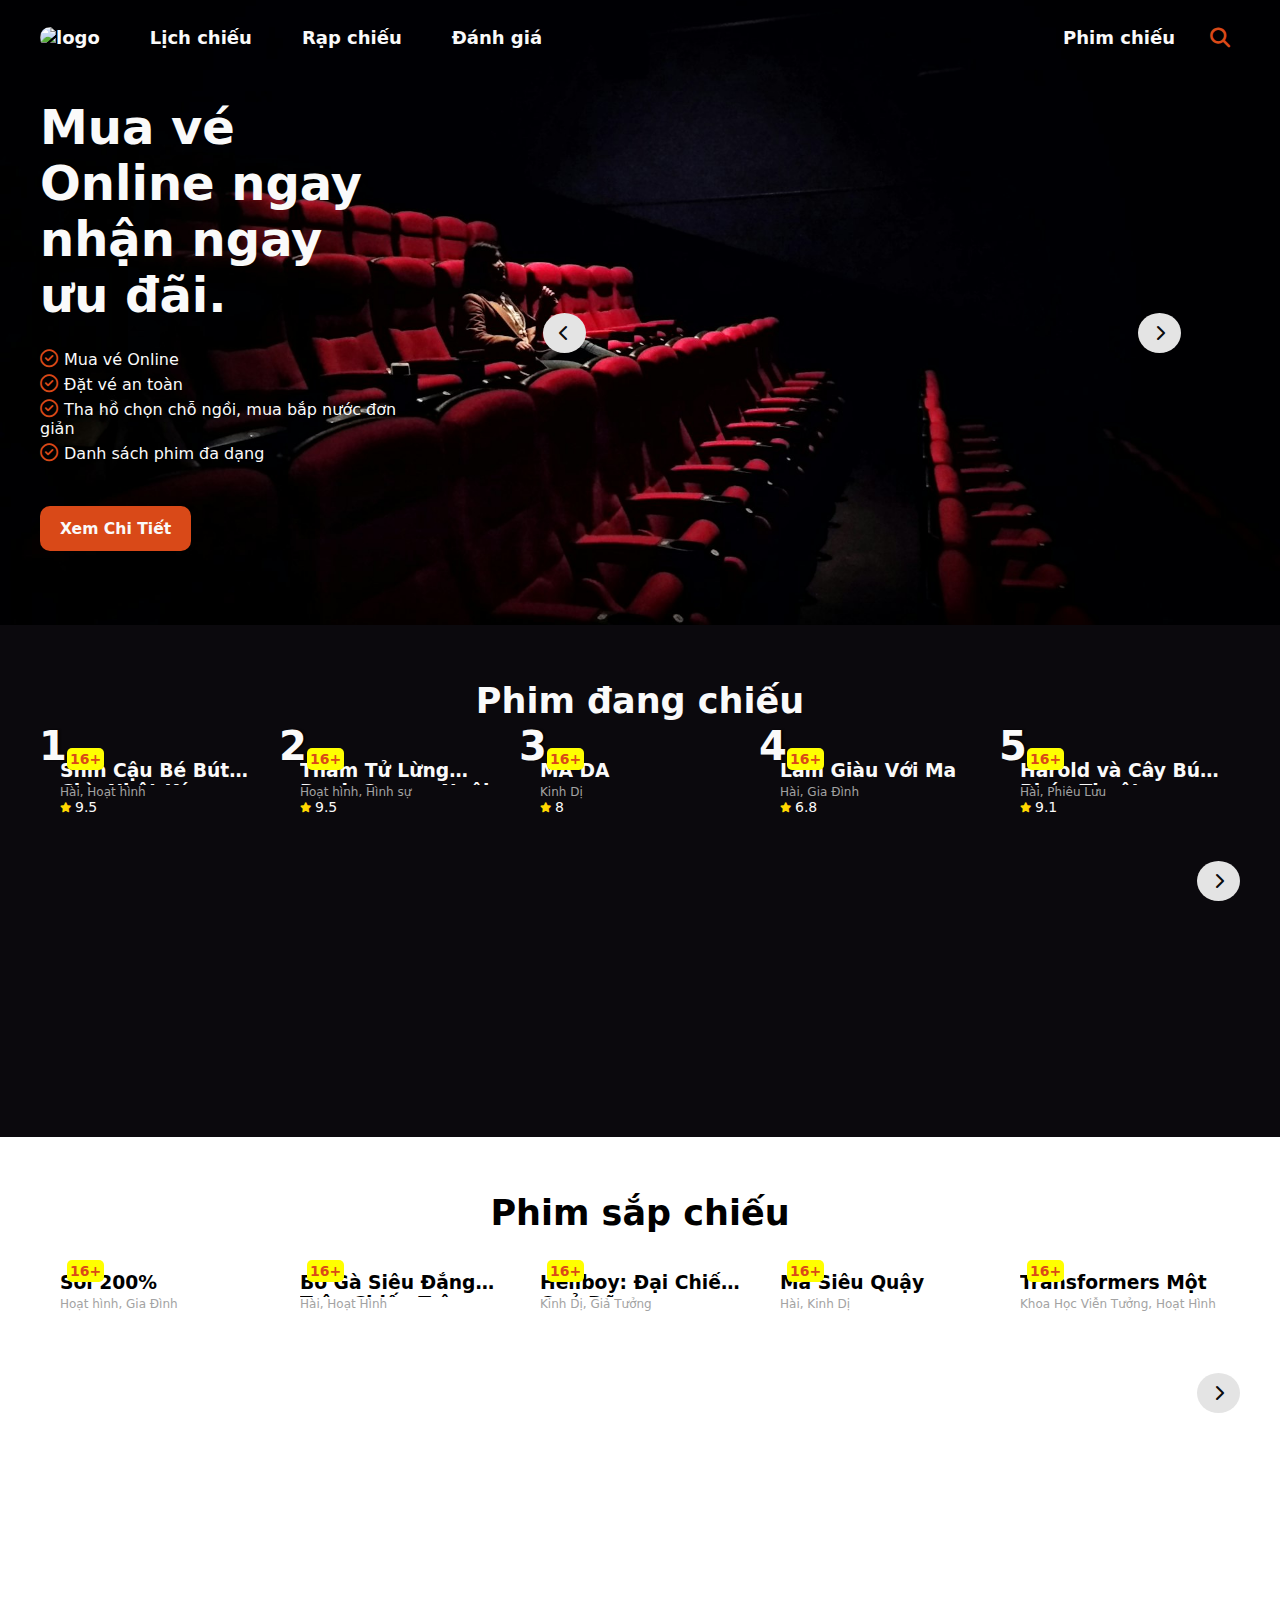
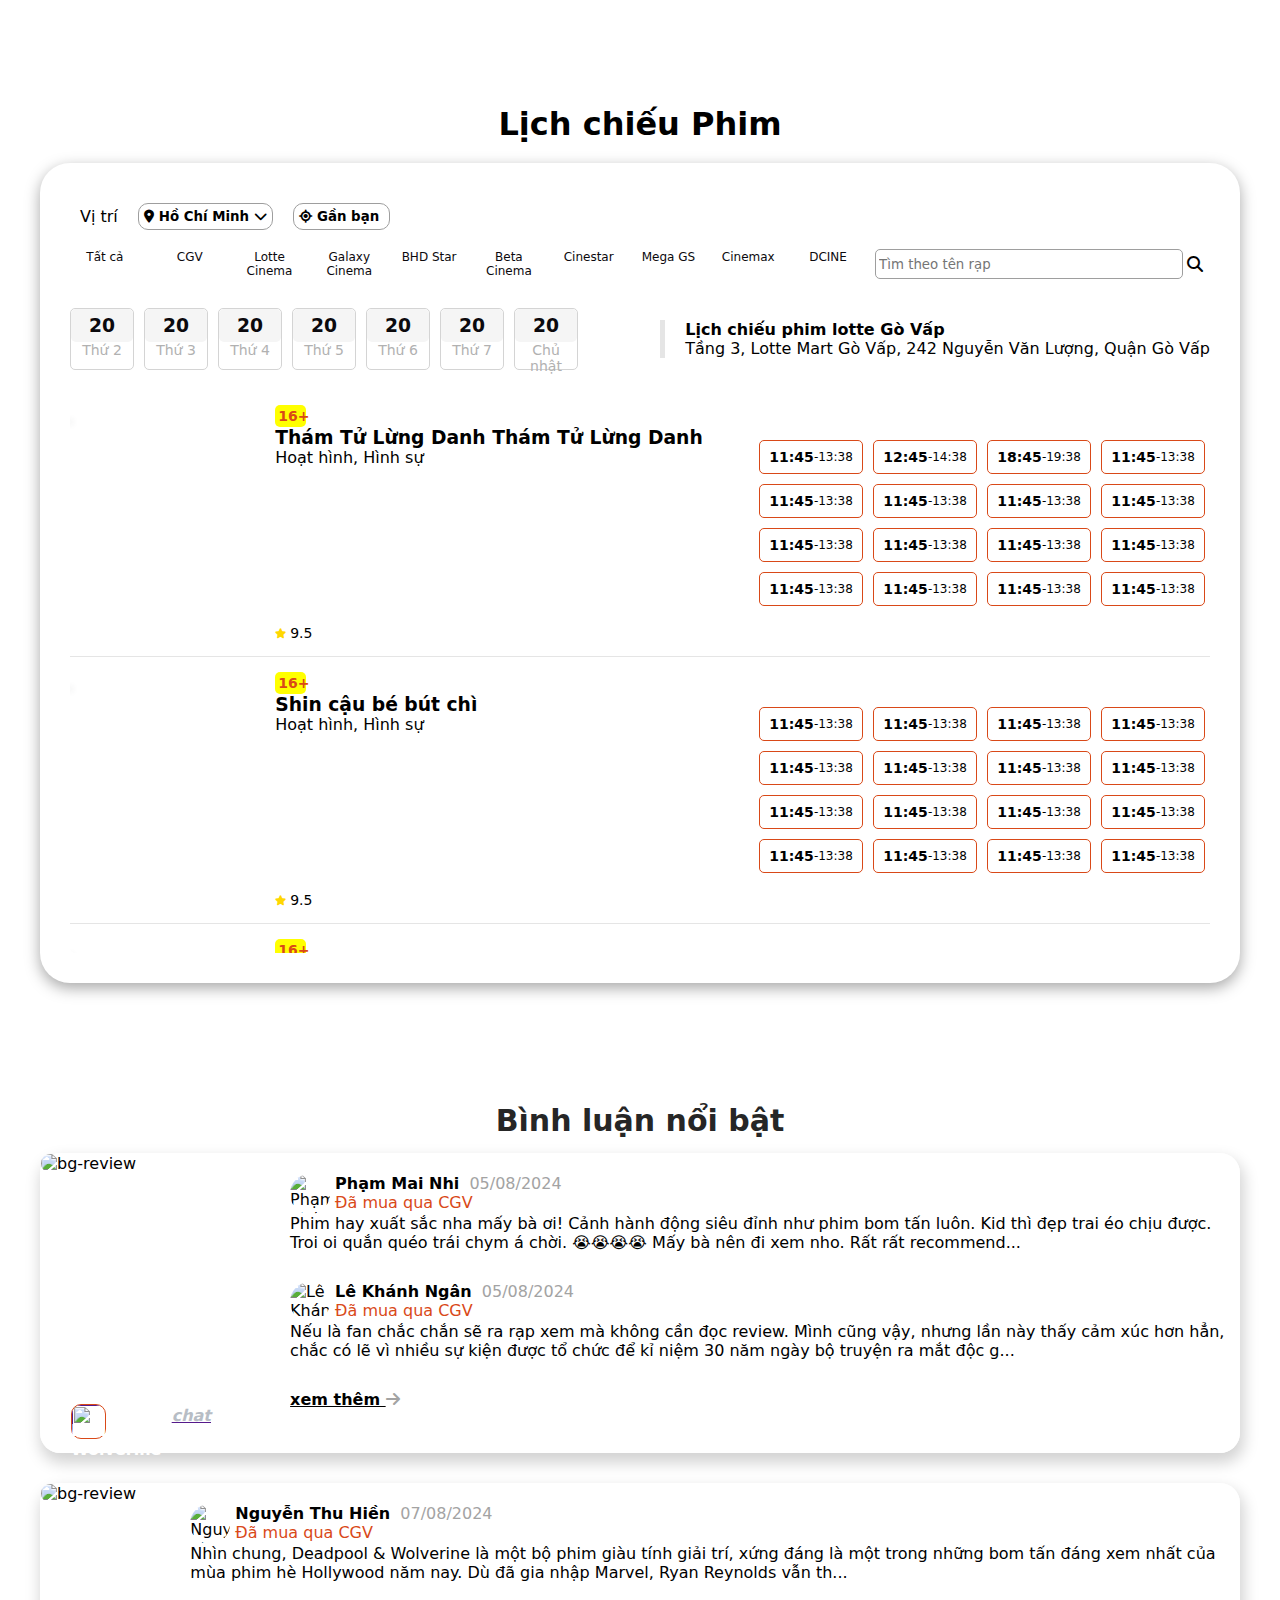
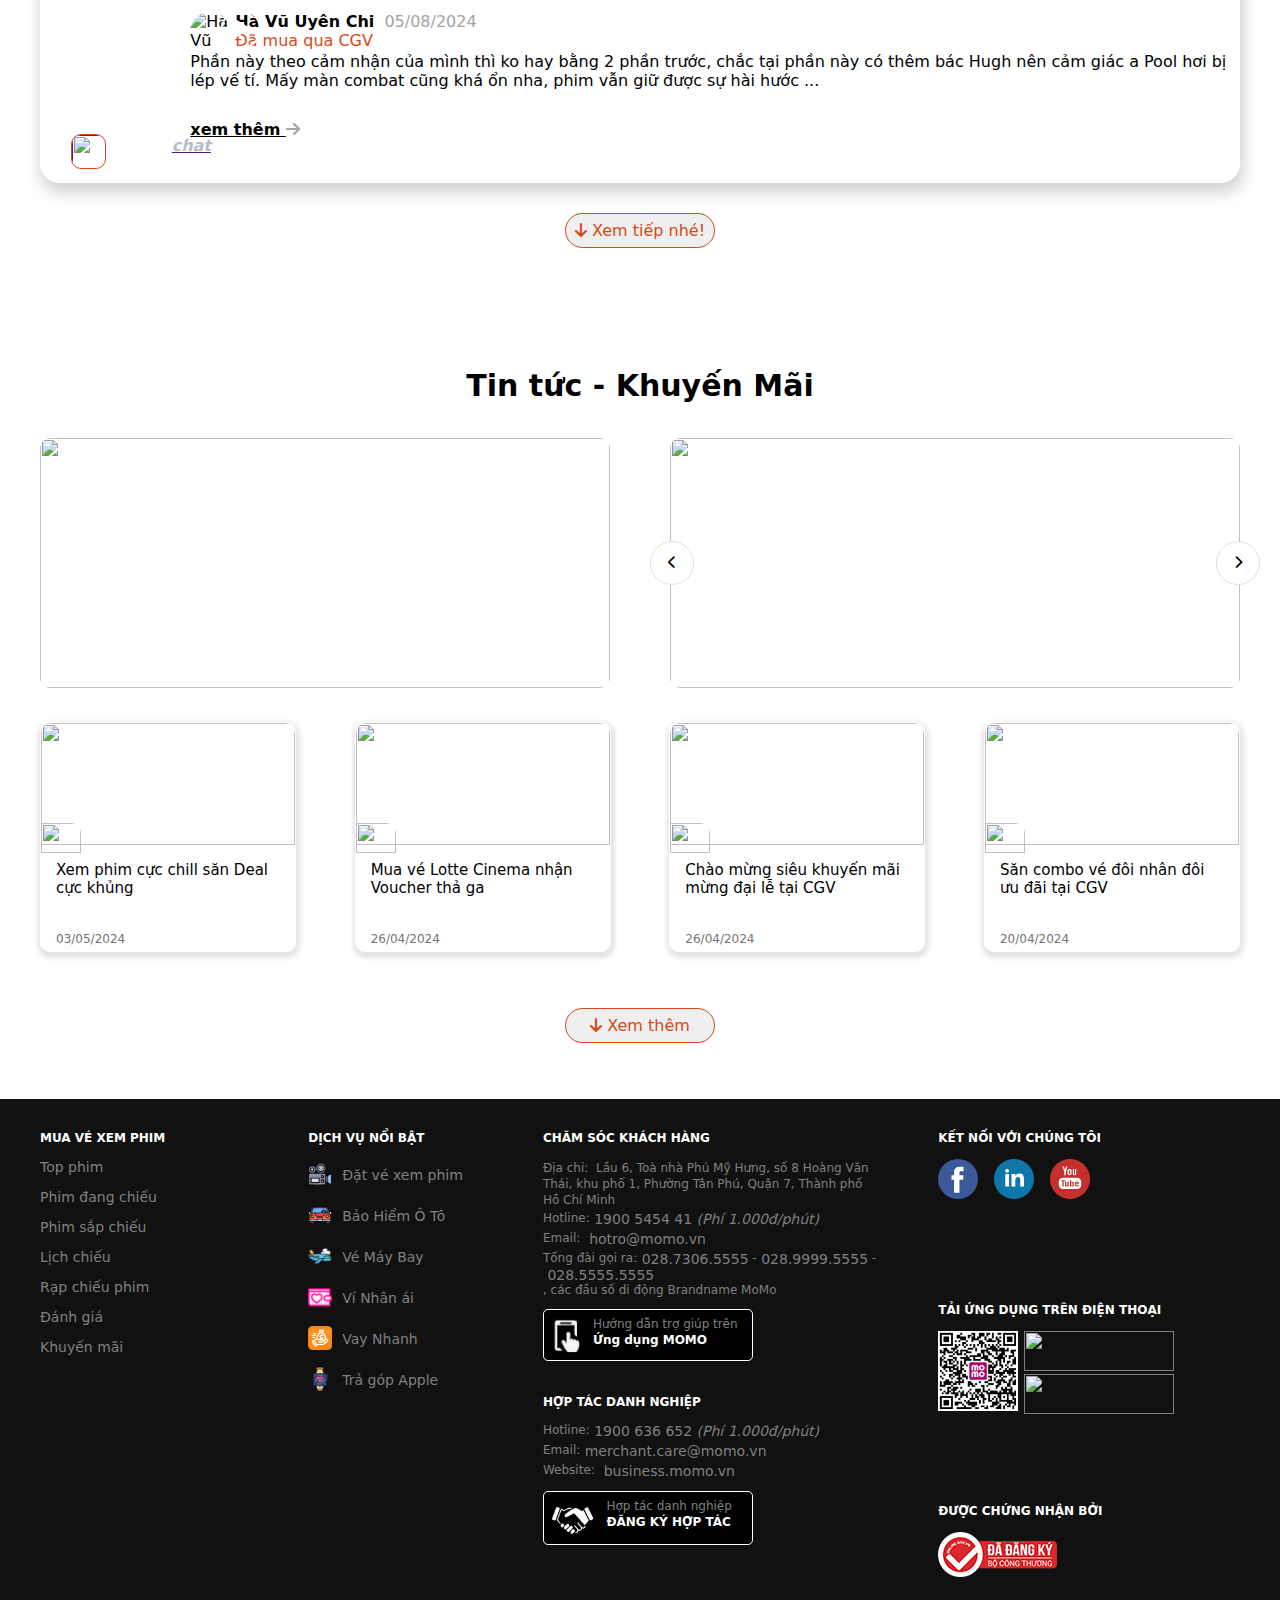
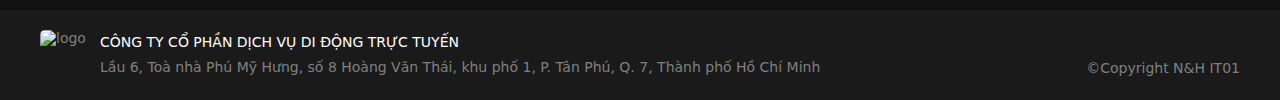
==== commit 45b5f8db: "v2.5" ====
--- a/index.html
+++ b/index.html
@@ -18,9 +18,8 @@
                     <li class="logo__header"><a href="">
                         <img style="width: 50px; border-radius: 10px;" src="https://homepage.momocdn.net/placebrand/s/momo-upload-api-190709165424-636982880641515855.jpg" alt="logo">
                     </a></li>
-                    <li><a href="">Lịch chiếu</a></li>
+                    <li><a href="#movie__schedule">Lịch chiếu</a></li>
                     <li><a href="">Rạp chiếu</a></li>
-                    <li><a href="">Lịch chiếu</a></li>
                     <li><a href="#comment">Đánh giá</a></li>
                 </ul>
             </div>
@@ -373,7 +372,7 @@
             </div>
         </div>
         <!--Movie__schedule-->
-        <div class="movie__schedule ">
+        <div id="movie__schedule" class="movie__schedule ">
             <h1>Lịch chiếu Phim</h1>
            <div class="movie__schedulebase gird">
                 <div class="nav__schedule">
@@ -1201,6 +1200,60 @@
                 <button>
                     <i class="fa-solid fa-arrow-down"></i>
                     <span>Xem tiếp nhé!</span>
+                </button>  
+            </div>
+        </section>
+        <!-- Tin tức - Khuyến mãi -->
+        <section class="promotion gird">
+            <h2>Tin tức - Khuyến Mãi</h2>
+            <div class="promotion__section_top flex">
+                <div>
+                    <img id="img-content_left" src="https://cdn-www.vinid.net/2020/06/020b6aec-12-06-2020_skydeal_bannerweb_1920x1080.jpg" alt="">
+                </div>
+                <div class="promotion__section_top--content_right">
+                    <button id="next-button"><i class="fa-solid fa-chevron-right"></i></button>
+                    <button id="back-button"><i class="fa-solid fa-chevron-left"></i></button>
+                    <img id="img-content_right" src="https://cdn-www.vinid.net/2020/06/020b6aec-12-06-2020_skydeal_bannerweb_1920x1080.jpg" alt="">
+                </div>
+            </div>
+            <div class="promotion__section_down flex">
+                <div class="promotion__section_down--element">
+                    <img id="cgv" src="https://homepage.momocdn.net/placebrand/s/momo-upload-api-190709165424-636982880641515855.jpg" alt="">
+                    <img src="https://cdn-www.vinid.net/2020/06/020b6aec-12-06-2020_skydeal_bannerweb_1920x1080.jpg" alt="">
+                    <div class="element--content">
+                        <div id="content">Xem phim cực chill săn Deal cực khủng</div>
+                        <span id="time">03/05/2024</span>
+                    </div>
+                </div>
+                <div class="promotion__section_down--element">
+                    <img id="cgv" src="https://homepage.momocdn.net/placebrand/s/momo-upload-api-190709165424-636982880641515855.jpg" alt="">
+                    <img src="https://voucherbox.vn/wp-content/uploads/2022/05/Voucher-CGV-khuyen-mai-giam-gia.jpg" alt="">
+                    <div class="element--content">
+                        <div id="content">Mua vé Lotte Cinema nhận Voucher thả ga</div>
+                        <span id="time">26/04/2024</span>
+                    </div>
+                </div>
+                <div class="promotion__section_down--element">
+                    <img id="cgv" src="https://homepage.momocdn.net/placebrand/s/momo-upload-api-190709165424-636982880641515855.jpg" alt="">
+                    <img src="https://sapuwa.com/img_data/images/1(6).PNG" alt="">
+                    <div class="element--content">
+                        <div id="content">Chào mừng siêu khuyến mãi mừng đại lễ tại CGV </div>
+                        <span id="time">26/04/2024</span>
+                    </div>
+                </div>
+                <div class="promotion__section_down--element">
+                    <img id="cgv" src="https://homepage.momocdn.net/placebrand/s/momo-upload-api-190709165424-636982880641515855.jpg" alt="">
+                    <img src="https://m.lottefinance.vn/images/resources/UploadImages/EVENT_MOBILE_PROD/2023/2/10/b733c124-f3d0-4964-94b3-0a5fda4387a6.png" alt="">
+                    <div class="element--content">
+                        <div id="content">Săn combo vé đôi nhân đôi ưu đãi tại CGV</div>
+                        <span id="time">20/04/2024</span>
+                    </div>
+                </div>
+            </div>
+            <div class="button__see_more">
+                <button>
+                    <i class="fa-solid fa-arrow-down"></i>
+                    <span>Xem thêm</span>
                 </button>  
             </div>
         </section>
--- a/assets/css/style.css
+++ b/assets/css/style.css
@@ -899,6 +899,104 @@
        }
 }
 
+/* Css Tin tức - Khuyến mãi */
+.promotion{
+    padding:56px 0px;
+}
+.promotion h2{
+    font-size: 30px;
+    font-weight: bold;
+    text-align: center;
+}
+/* CSS promotion__section_top */
+.promotion__section_top {
+    margin-top:35px;
+    justify-content:space-between;
+    flex-wrap: wrap;
+}
+.promotion__section_top img{
+    height:250px;
+    width:570px;
+    border-radius: 10px;
+}
+.promotion__section_top button{
+    width:44px;
+    height:44px;
+    background:#fff;
+    border-radius: 50%;
+    border: #e0e0e0 0.2px solid;
+}
+.promotion__section_top--content_right{
+    position:relative;
+}
+.promotion__section_top--content_right #next-button{
+    position:absolute;
+    top:103px;
+    right:-20px;
+}
+.promotion__section_top--content_right #back-button{
+    position:absolute;
+    top:103px;
+    left:-20px;
+}
+/* CSS promotion__section_down */
+.promotion__section_down {
+    margin-top:30px; 
+    justify-content: space-between;
+    flex-wrap: wrap;
+}
+.promotion__section_down--element{
+    box-sizing: border-box;
+    position:relative;
+    border-radius: 10px;
+    border: 1px solid white;
+    height:230px;
+    box-shadow: 1px 3px 5px 3px rgba(228,228,228,1);
+    transition: .3s;
+}
+.promotion__section_down--element:hover{
+    Transform: scale(1.15);
+}
+.promotion__section_down--element .element--content{
+    padding:0px 15px 28px;
+    width:254px;
+}
+.promotion__section_down--element #content{
+    font-size: 15px;
+    font-weight: 500;
+    color:#000000;
+    padding:12px 0px 8px;
+    box-sizing: border-box;
+}
+.promotion__section_down--element #content:hover{
+    color:#d94918;
+}
+.promotion__section_down--element #time{
+    font-size: 12px;
+    color:#737373;
+    position:absolute;
+    bottom:5px;
+}
+.promotion__section_down--element{
+    position:relative;
+}
+.promotion__section_down--element img{
+    width: 254px;
+    height:122px;
+    border-radius: 10px 10px 0px 0px;
+}
+.promotion__section_down #cgv{
+    width:40px; 
+    height:30px;
+    z-index: 10;
+    position:absolute;
+    top:100px;
+    border-radius: 0px 10px 0px 0px;
+}
+
+.promotion .button__see_more{
+    padding-top: 56px;
+}
 
 /* modal */
 
